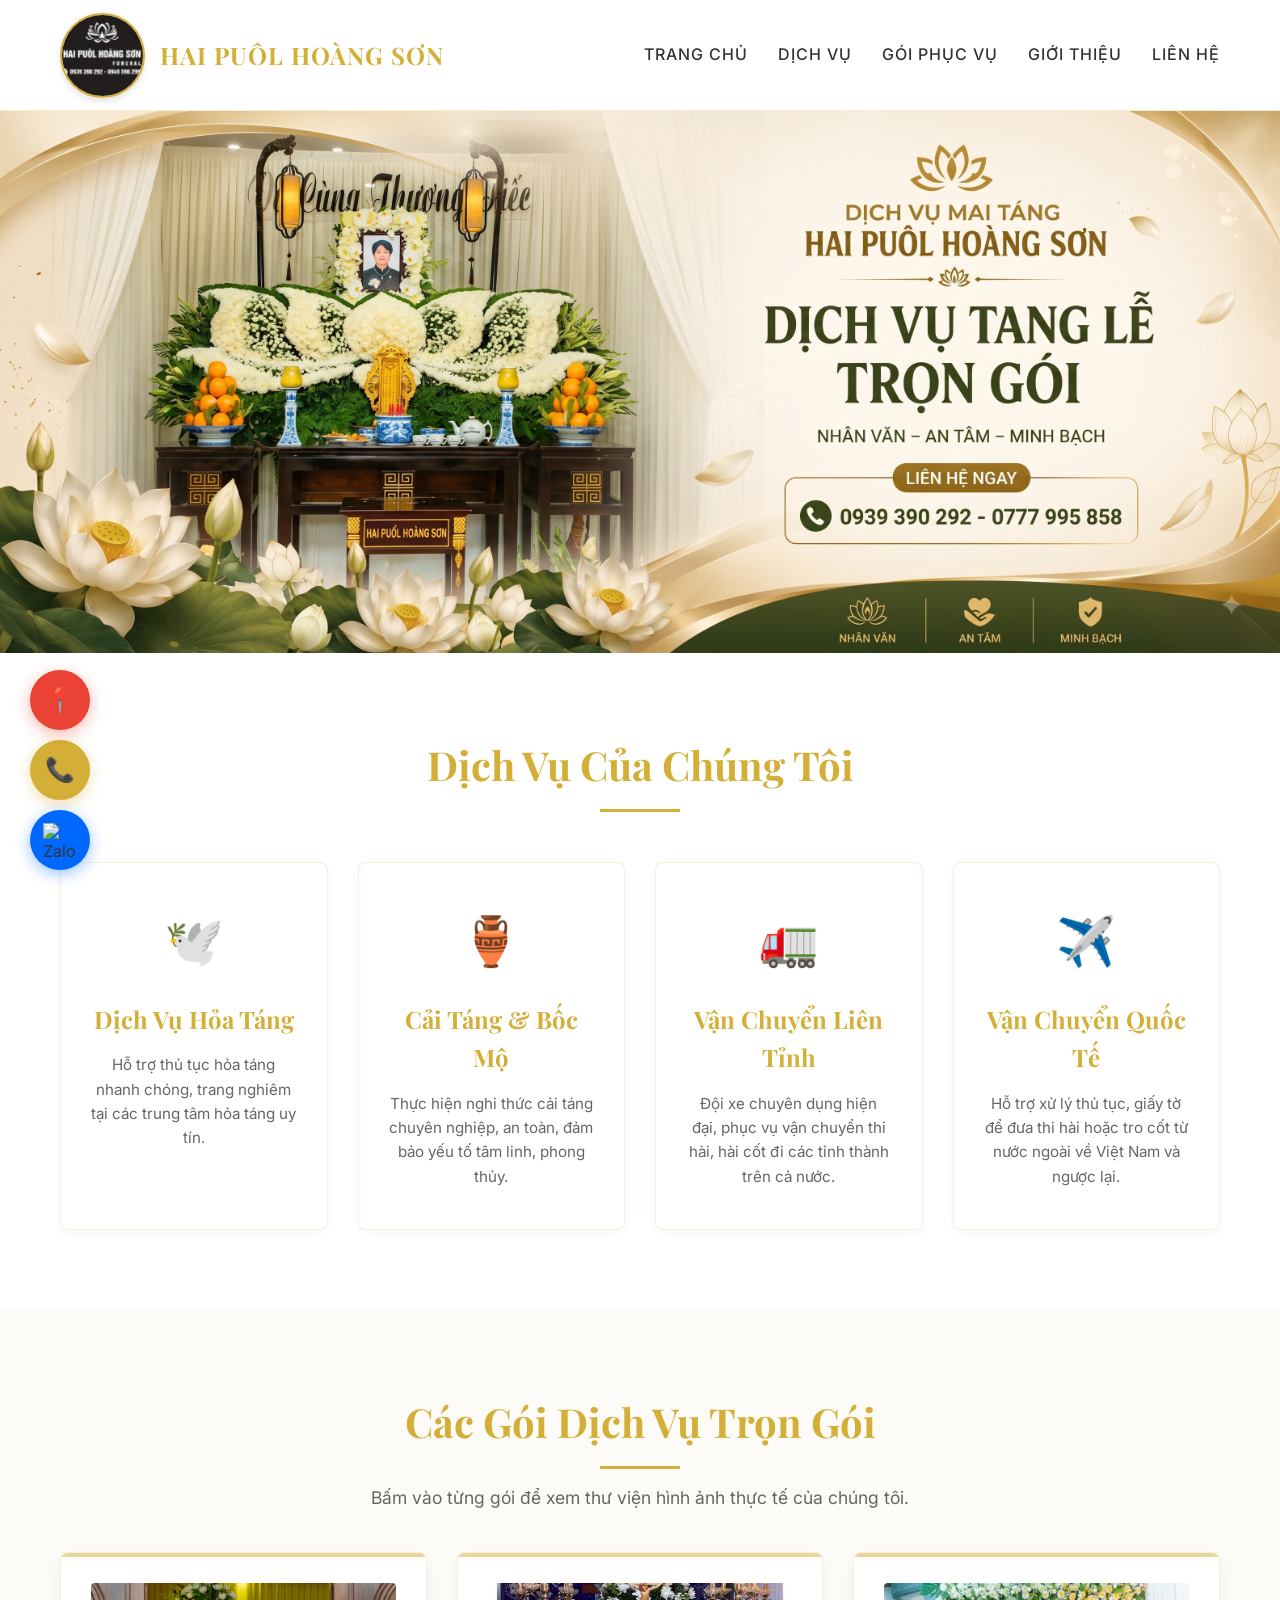
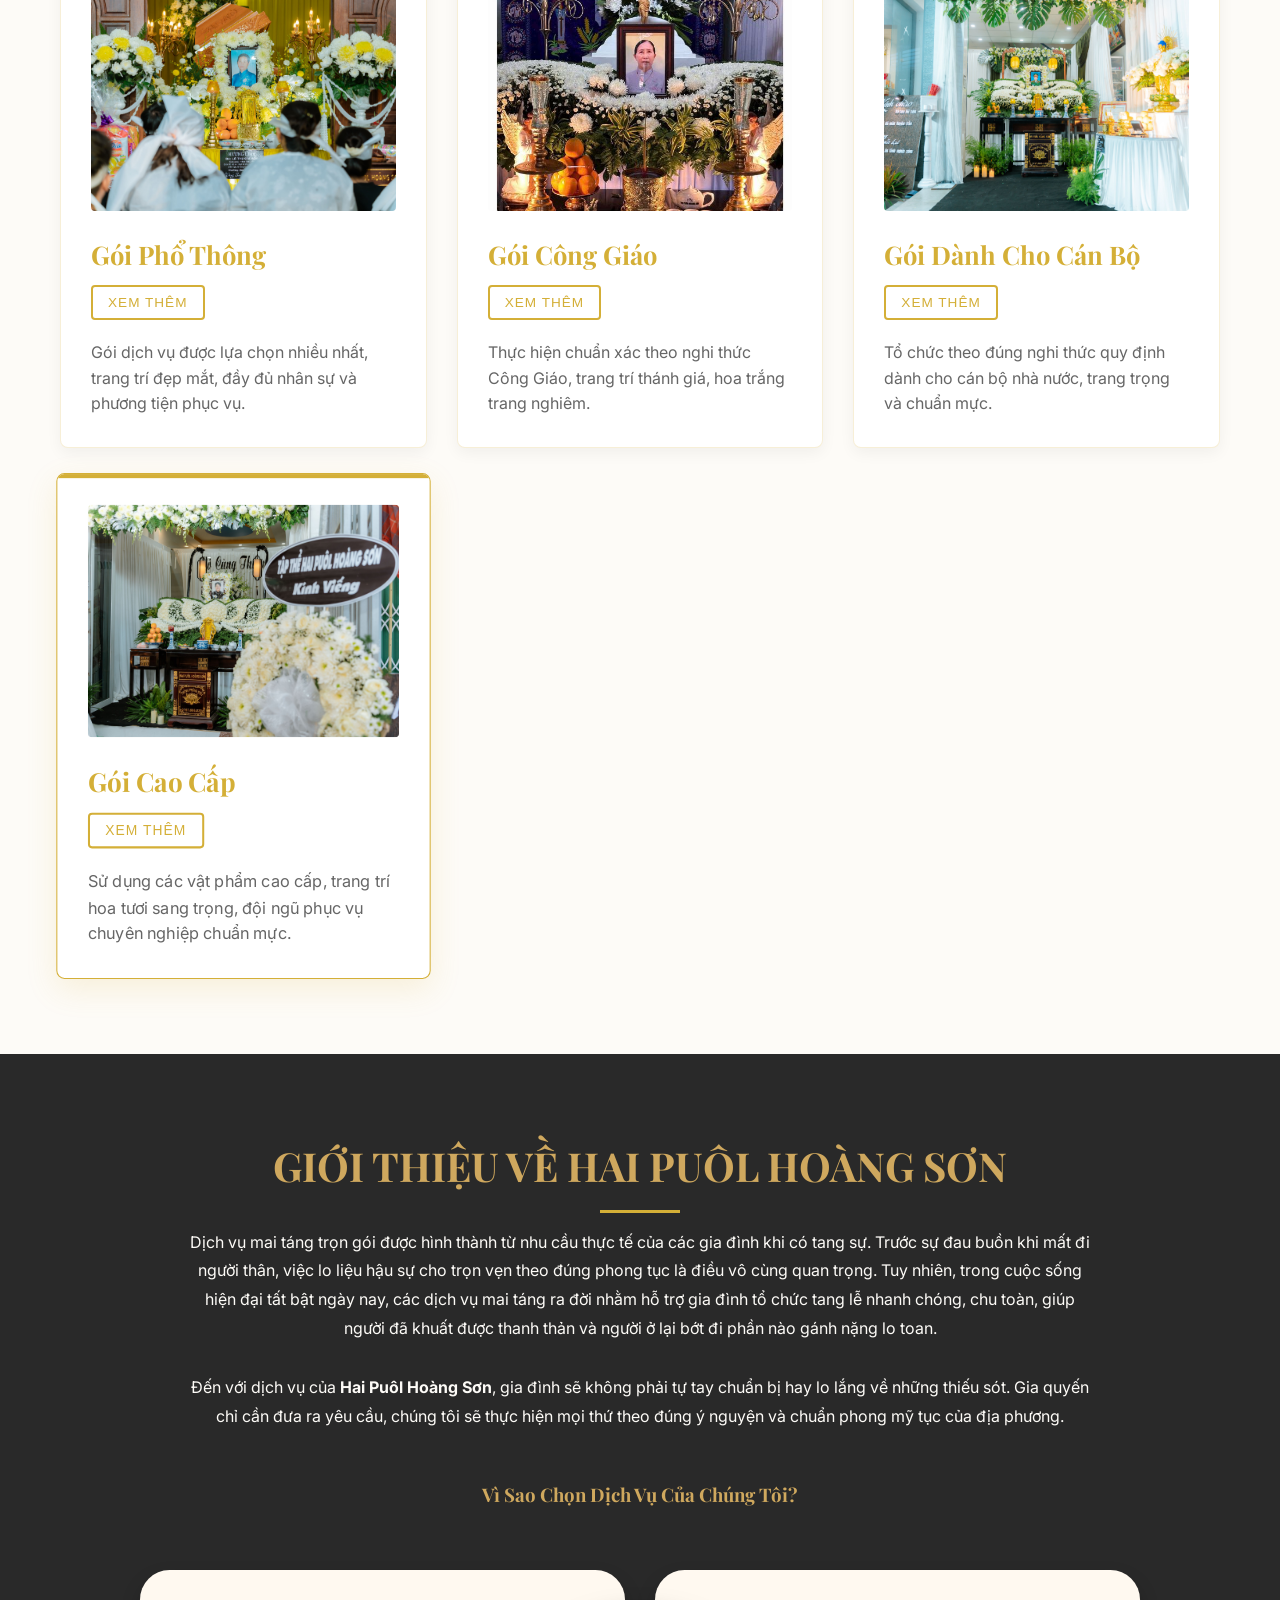
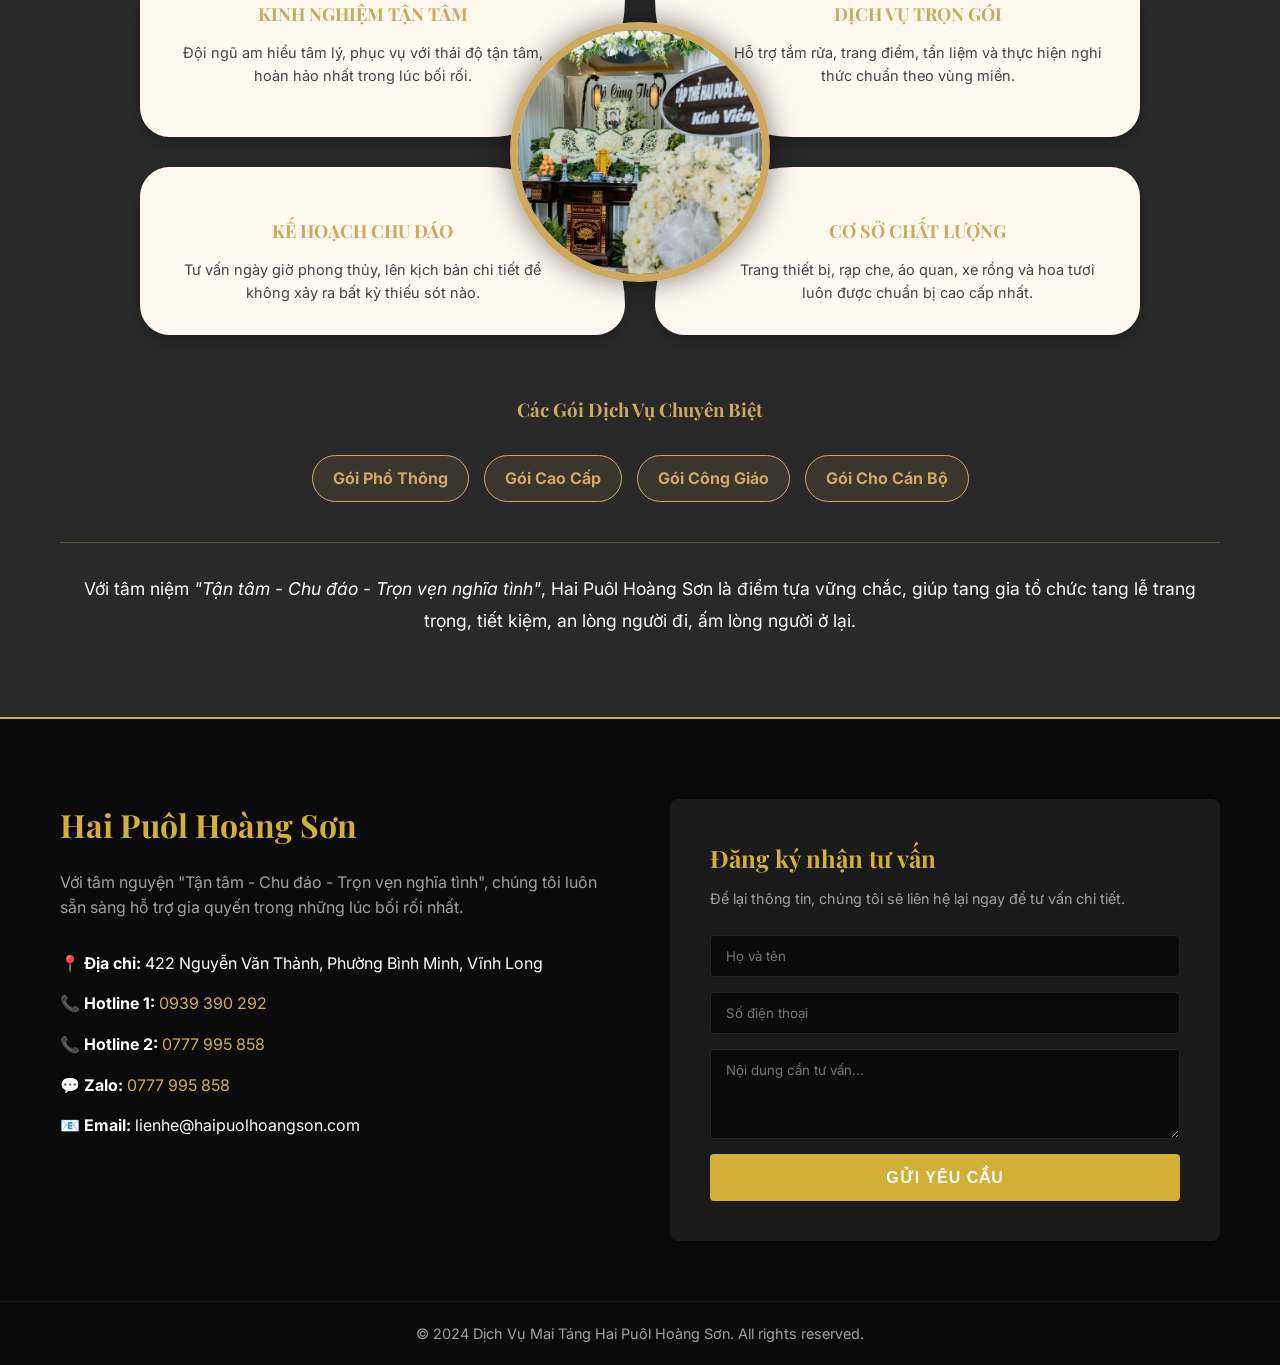
==== index.html @ 89f549b8 "Doi ten file anh trung tam de fix loi" ====
<!DOCTYPE html>
<html lang="vi">
<head>
    <meta charset="UTF-8">
    <meta name="viewport" content="width=device-width, initial-scale=1.0">
    <title>Dịch Vụ Mai Táng Trọn Gói | Hai Puôl Hoàng Sơn</title>
    <meta name="description" content="Dịch vụ mai táng trọn gói Hai Puôl Hoàng Sơn. Tận tâm, chu đáo, trang nghiêm. Hỗ trợ hỏa táng, cải táng, vận chuyển liên tỉnh.">
    <link rel="stylesheet" href="style.css">
    <link href="https://fonts.googleapis.com/css2?family=Playfair+Display:wght@400;600;700&family=Inter:wght@300;400;500&display=swap" rel="stylesheet">
</head>
<body>

    <!-- Nút Zalo Nổi -->
    <a href="https://zalo.me/0777995858" target="_blank" class="floating-zalo" title="Liên hệ qua Zalo">
        <img src="https://upload.wikimedia.org/wikipedia/commons/9/91/Icon_of_Zalo.svg" alt="Zalo Liên Hệ">
    </a>

    <!-- Nút Gọi Điện Nổi -->
    <a href="tel:0777995858" class="floating-phone" title="Gọi Ngay">
        <span class="phone-icon">📞</span>
    </a>

    <!-- Nút Google Maps Nổi -->
    <a href="https://maps.app.goo.gl/Q5P9r3Soqq8jLJmV9" target="_blank" class="floating-map">
        <span class="map-icon">📍</span>
    </a>

    <!-- Header (Cấu trúc giữ nguyên) -->
    <header class="header">
        <div class="container header-container">
            <div class="logo">
                <a href="#">
                    <!-- CẬP NHẬT ẢNH LOGO -->
                    <img src="./images/chung/logo.jpg" onerror="this.src='./images/chung/logo.webp';" alt="Logo">
                    HAI PUÔL HOÀNG SƠN
                </a>
            </div>
            <div class="menu-toggle" id="mobile-menu">
                <span class="bar"></span>
                <span class="bar"></span>
                <span class="bar"></span>
            </div>
            <nav class="nav-menu">
                <ul>
                    <li><a href="#home">Trang chủ</a></li>
                    <li><a href="#extra-services">Dịch vụ</a></li>
                    <li><a href="#packages">Gói phục vụ</a></li>
                    <li><a href="#about">GIỚI THIỆU</a></li>
                    <li><a href="#contact">Liên hệ</a></li>
                </ul>
            </nav>
        </div>
    </header>

    <!-- Hero Section -->
    <section id="home" class="hero">
        <img src="./images/trang-chu/banner-main.png" alt="Banner Hai Puôl Hoàng Sơn" class="hero-banner-img">
    </section>

    <!-- Giới Thiệu Dịch Vụ Bổ Sung -->
    <section id="extra-services" class="section dark-section">
        <div class="container">
            <h2 class="section-title">Dịch Vụ Của Chúng Tôi</h2>
            <div class="services-grid">
                <div class="service-card">
                    <div class="service-icon">🕊️</div>
                    <h3>Dịch Vụ Hỏa Táng</h3>
                    <p>Hỗ trợ thủ tục hỏa táng nhanh chóng, trang nghiêm tại các trung tâm hỏa táng uy tín.</p>
                </div>
                <div class="service-card">
                    <div class="service-icon">🏺</div>
                    <h3>Cải Táng & Bốc Mộ</h3>
                    <p>Thực hiện nghi thức cải táng chuyên nghiệp, an toàn, đảm bảo yếu tố tâm linh, phong thủy.</p>
                </div>
                <div class="service-card">
                    <div class="service-icon">🚛</div>
                    <h3>Vận Chuyển Liên Tỉnh</h3>
                    <p>Đội xe chuyên dụng hiện đại, phục vụ vận chuyển thi hài, hài cốt đi các tỉnh thành trên cả nước.</p>
                </div>
                <div class="service-card">
                    <div class="service-icon">✈️</div>
                    <h3>Vận Chuyển Quốc Tế</h3>
                    <p>Hỗ trợ xử lý thủ tục, giấy tờ để đưa thi hài hoặc tro cốt từ nước ngoài về Việt Nam và ngược lại.</p>
                </div>
            </div>
        </div>
    </section>

    <!-- CÁC GÓI DỊCH VỤ (Đã cập nhật theo yêu cầu Modal Thumbnail và đường dẫn ảnh không dấu) -->
    <section id="packages" class="section light-section">
        <div class="container">
            <h2 class="section-title">Các Gói Dịch Vụ Trọn Gói</h2>
            <p class="section-desc">Bấm vào từng gói để xem thư viện hình ảnh thực tế của chúng tôi.</p>
            <div class="packages-grid">
                
                <!-- Gói Phổ Thông -->
                <div class="package-card" data-images='["./images/dich-vu/goi-pho-thong/hinh-anh-goi-pho-thong-1.jpg", "./images/dich-vu/goi-pho-thong/hinh-anh-goi-pho-thong-2.jpg", "./images/dich-vu/goi-pho-thong/hinh-anh-goi-pho-thong-3.jpg", "./images/dich-vu/goi-pho-thong/hinh-anh-goi-pho-thong-4.jpg"]'>
                    <div class="package-decor"></div>
                    <!-- Ảnh số 1 làm ảnh đại diện -->
                    <img src="./images/dich-vu/goi-pho-thong/hinh-anh-goi-pho-thong-1.jpg" alt="Gói Phổ Thông" class="package-img">
                    <h3>Gói Phổ Thông</h3>
                    <button class="btn btn-secondary btn-sm" style="margin-bottom:10px;">Xem Thêm</button>
                    <p>Gói dịch vụ được lựa chọn nhiều nhất, trang trí đẹp mắt, đầy đủ nhân sự và phương tiện phục vụ.</p>
                </div>

                <!-- Gói Công Giáo -->
                <div class="package-card" data-images='["./images/dich-vu/goi-cong-giao/hinh-anh-goi-cong-giao-1.jpg", "./images/dich-vu/goi-cong-giao/hinh-anh-goi-cong-giao-2.jpg"]'>
                    <div class="package-decor"></div>
                    <img src="./images/dich-vu/goi-cong-giao/hinh-anh-goi-cong-giao-1.jpg" alt="Gói Công Giáo" class="package-img">
                    <h3>Gói Công Giáo</h3>
                    <button class="btn btn-secondary btn-sm" style="margin-bottom:10px;">Xem Thêm</button>
                    <p>Thực hiện chuẩn xác theo nghi thức Công Giáo, trang trí thánh giá, hoa trắng trang nghiêm.</p>
                </div>

                <!-- Gói Cán Bộ -->
                <div class="package-card" data-images='["./images/dich-vu/goi-can-bo/hinh-anh-goi-can-bo-1.jpg", "./images/dich-vu/goi-can-bo/hinh-anh-goi-can-bo-2.jpg", "./images/dich-vu/goi-can-bo/hinh-anh-goi-can-bo-3.jpg", "./images/dich-vu/goi-can-bo/hinh-anh-goi-can-bo-4.jpg", "./images/dich-vu/goi-can-bo/hinh-anh-goi-can-bo-5.jpg"]'>
                    <div class="package-decor"></div>
                    <img src="./images/dich-vu/goi-can-bo/hinh-anh-goi-can-bo-1.jpg" alt="Gói Cán Bộ" class="package-img">
                    <h3>Gói Dành Cho Cán Bộ</h3>
                    <button class="btn btn-secondary btn-sm" style="margin-bottom:10px;">Xem Thêm</button>
                    <p>Tổ chức theo đúng nghi thức quy định dành cho cán bộ nhà nước, trang trọng và chuẩn mực.</p>
                </div>

                <!-- Gói Cao Cấp -->
                <div class="package-card featured" data-images='["./images/dich-vu/goi-cao-cap/hinh-anh-goi-cao-cap-1.jpg", "./images/dich-vu/goi-cao-cap/hinh-anh-goi-cao-cap-2.jpg", "./images/dich-vu/goi-cao-cap/hinh-anh-goi-cao-cap-3.jpg", "./images/dich-vu/goi-cao-cap/hinh-anh-goi-cao-cap-4.jpg", "./images/dich-vu/goi-cao-cap/hinh-anh-goi-cao-cap-5.jpg", "./images/dich-vu/goi-cao-cap/hinh-anh-goi-cao-cap-6.jpg"]'>
                    <div class="package-decor"></div>
                    <img src="./images/dich-vu/goi-cao-cap/hinh-anh-goi-cao-cap-1.jpg" alt="Gói Cao Cấp" class="package-img">
                    <h3>Gói Cao Cấp</h3>
                    <button class="btn btn-secondary btn-sm" style="margin-bottom:10px;">Xem Thêm</button>
                    <p>Sử dụng các vật phẩm cao cấp, trang trí hoa tươi sang trọng, đội ngũ phục vụ chuyên nghiệp chuẩn mực.</p>
                </div>
            </div>
        </div>
    </section>

    <!-- Giới Thiệu -->
    <section id="about" class="about-premium">
      <!-- Lớp ảnh nền mờ -->
      <div class="about-bg-overlay"></div>
      
      <div class="container relative-z">
        <!-- Phần 1: Lời ngỏ -->
        <div class="about-intro-text">
          <h2 class="section-title">GIỚI THIỆU VỀ HAI PUÔL HOÀNG SƠN</h2>
          <p>Dịch vụ mai táng trọn gói được hình thành từ nhu cầu thực tế của các gia đình khi có tang sự. Trước sự đau buồn khi mất đi người thân, việc lo liệu hậu sự cho trọn vẹn theo đúng phong tục là điều vô cùng quan trọng. Tuy nhiên, trong cuộc sống hiện đại tất bật ngày nay, các dịch vụ mai táng ra đời nhằm hỗ trợ gia đình tổ chức tang lễ nhanh chóng, chu toàn, giúp người đã khuất được thanh thản và người ở lại bớt đi phần nào gánh nặng lo toan.</p>
          <p>Đến với dịch vụ của <strong>Hai Puôl Hoàng Sơn</strong>, gia đình sẽ không phải tự tay chuẩn bị hay lo lắng về những thiếu sót. Gia quyến chỉ cần đưa ra yêu cầu, chúng tôi sẽ thực hiện mọi thứ theo đúng ý nguyện và chuẩn phong mỹ tục của địa phương.</p>
        </div>

        <!-- Phần 2: Layout 4 Cánh Hoa (Vì sao chọn chúng tôi) -->
        <h3 class="subsection-title text-center">Vì Sao Chọn Dịch Vụ Của Chúng Tôi?</h3>
        <div class="flower-layout">
          <div class="center-circle">
            <img src="images/dich-vu/goi-cao-cap/hinh-anh-goi-cao-cap-1.jpg" alt="Tang lễ trang nghiêm">
          </div>
          
          <div class="petal-card card-tl">
            <h4>KINH NGHIỆM TẬN TÂM</h4>
            <p>Đội ngũ am hiểu tâm lý, phục vụ với thái độ tận tâm, hoàn hảo nhất trong lúc bối rối.</p>
          </div>
          <div class="petal-card card-tr">
            <h4>DỊCH VỤ TRỌN GÓI</h4>
            <p>Hỗ trợ tắm rửa, trang điểm, tẩn liệm và thực hiện nghi thức chuẩn theo vùng miền.</p>
          </div>
          <div class="petal-card card-bl">
            <h4>KẾ HOẠCH CHU ĐÁO</h4>
            <p>Tư vấn ngày giờ phong thủy, lên kịch bản chi tiết để không xảy ra bất kỳ thiếu sót nào.</p>
          </div>
          <div class="petal-card card-br">
            <h4>CƠ SỞ CHẤT LƯỢNG</h4>
            <p>Trang thiết bị, rạp che, áo quan, xe rồng và hoa tươi luôn được chuẩn bị cao cấp nhất.</p>
          </div>
        </div>

        <!-- Phần 3: Gói dịch vụ & Kết luận -->
        <div class="about-packages-footer">
          <h3 class="subsection-title text-center">Các Gói Dịch Vụ Chuyên Biệt</h3>
          <div class="package-tags">
            <span>Gói Phổ Thông</span>
            <span>Gói Cao Cấp</span>
            <span>Gói Công Giáo</span>
            <span>Gói Cho Cán Bộ</span>
          </div>
          <p class="conclusion-text">Với tâm niệm <em>"Tận tâm - Chu đáo - Trọn vẹn nghĩa tình"</em>, Hai Puôl Hoàng Sơn là điểm tựa vững chắc, giúp tang gia tổ chức tang lễ trang trọng, tiết kiệm, an lòng người đi, ấm lòng người ở lại.</p>
        </div>
      </div>
    </section>

    <!-- LIGHTBOX MODAL MỚI -->
    <div id="lightbox" class="lightbox">
        <!-- Nút đóng (X) -->
        <span class="close-lightbox">&times;</span>
        
        <!-- Khung hiển thị ảnh phóng to -->
        <div class="lightbox-img-wrapper">
            <img class="lightbox-content" id="lightbox-img" alt="Ảnh phóng to">
        </div>
        
        <!-- Hàng chứa thumbnails -->
        <div class="lightbox-thumbnails" id="lightbox-thumbnails">
            <!-- Được JS sinh tự động -->
        </div>
    </div>

    <!-- Footer & Contact Form (GIỮ NGUYÊN) -->
    <footer id="contact" class="footer">
        <div class="container footer-container">
            <div class="footer-info">
                <h3 class="footer-logo">Hai Puôl Hoàng Sơn</h3>
                <p class="footer-desc">Với tâm nguyện "Tận tâm - Chu đáo - Trọn vẹn nghĩa tình", chúng tôi luôn sẵn sàng hỗ trợ gia quyến trong những lúc bối rối nhất.</p>
                <div class="contact-details">
                    <p><strong>📍 Địa chỉ:</strong> 422 Nguyễn Văn Thảnh, Phường Bình Minh, Vĩnh Long</p>
                    <p><strong>📞 Hotline 1:</strong> <a href="tel:0939390292">0939 390 292</a></p>
                    <p><strong>📞 Hotline 2:</strong> <a href="tel:0777995858">0777 995 858</a></p>
                    <p><strong>💬 Zalo:</strong> <a href="https://zalo.me/0777995858">0777 995 858</a></p>
                    <p><strong>📧 Email:</strong> lienhe@haipuolhoangson.com</p>
                </div>
            </div>
            
            <div class="footer-form-wrapper">
                <h3>Đăng ký nhận tư vấn</h3>
                <p>Để lại thông tin, chúng tôi sẽ liên hệ lại ngay để tư vấn chi tiết.</p>
                <form class="contact-form" onsubmit="event.preventDefault(); alert('Cảm ơn bạn đã để lại thông tin. Chúng tôi sẽ liên hệ trong thời gian sớm nhất!');">
                    <input type="text" placeholder="Họ và tên" required>
                    <input type="tel" placeholder="Số điện thoại" required>
                    <textarea rows="4" placeholder="Nội dung cần tư vấn..."></textarea>
                    <button type="submit" class="btn btn-primary">Gửi Yêu Cầu</button>
                </form>
            </div>
        </div>
        <div class="footer-bottom">
            <p>&copy; 2024 Dịch Vụ Mai Táng Hai Puôl Hoàng Sơn. All rights reserved.</p>
        </div>
    </footer>

    <script src="script.js"></script>
</body>
</html>
---- style.css ----
/* ==========================================
   CSS Variables cho Theme Màu (Trắng - Be Sang Trọng)
========================================== */
:root {
    --bg-dark: #ffffff; /* Nền trắng */
    --bg-dark-secondary: #fdfbf7; /* Nền be nhạt */
    --bg-card: #ffffff;
    
    --color-gold: #d4af37; /* Vàng đồng */
    --color-gold-hover: #b8972e;
    --color-cream: #333333; /* Chữ xám đen / nâu đen */
    --color-gray: #666666;
    --color-white: #ffffff;
    
    --font-heading: 'Playfair Display', serif;
    --font-body: 'Inter', sans-serif;
}

/* Base Styles */
* { margin: 0; padding: 0; box-sizing: border-box; }
html { scroll-behavior: smooth; }
body {
    font-family: var(--font-body);
    background-color: var(--bg-dark);
    color: var(--color-cream);
    line-height: 1.6;
    overflow-x: hidden;
}

a { text-decoration: none; color: inherit; transition: all 0.3s ease; }
ul { list-style: none; }
.container { max-width: 1200px; margin: 0 auto; padding: 0 20px; }

/* Typography */
h1, h2, h3, h4 { font-family: var(--font-heading); font-weight: 700; }
.section-title {
    text-align: center; font-size: 2.5rem; color: var(--color-gold);
    margin-bottom: 15px; position: relative; padding-bottom: 15px;
}
.section-title::after {
    content: ''; position: absolute; bottom: 0; left: 50%;
    transform: translateX(-50%); width: 80px; height: 3px;
    background-color: var(--color-gold);
}
.section-desc { text-align: center; color: var(--color-gray); margin-bottom: 40px; font-size: 1.1rem; }

/* Buttons */
.btn {
    display: inline-block; padding: 12px 30px; font-size: 1rem;
    font-weight: 500; border-radius: 4px; cursor: pointer;
    text-transform: uppercase; letter-spacing: 1px;
    transition: all 0.3s ease; border: 2px solid transparent;
}
.btn-sm { padding: 8px 15px; font-size: 0.85rem; }
.btn-primary { background-color: var(--color-gold); color: var(--color-white); font-weight: 700; }
.btn-primary:hover { background-color: var(--color-gold-hover); box-shadow: 0 0 15px rgba(212, 175, 55, 0.4); }
.btn-secondary { background-color: transparent; color: var(--color-gold); border-color: var(--color-gold); }
.btn-secondary:hover { background-color: rgba(212, 175, 55, 0.1); }

/* Header */
.header {
    background-color: rgba(255, 255, 255, 0.95);
    position: fixed; top: 0; width: 100%; z-index: 100;
    border-bottom: 1px solid rgba(212, 175, 55, 0.2);
    backdrop-filter: blur(10px); box-shadow: 0 2px 10px rgba(0,0,0,0.05);
}
.header-container { 
    display: flex; justify-content: space-between; align-items: center; 
    height: 110px; /* Tăng chiều cao để chứa vừa Logo to */
}

/* LOGO BO TRÒN THEO YÊU CẦU */
.logo a {
    font-family: var(--font-heading); font-size: 1.5rem;
    color: var(--color-gold); font-weight: 700;
    letter-spacing: 1px; display: flex; align-items: center; gap: 15px;
}
.logo a img {
    width: 85px; height: 85px;
    border-radius: 50%; /* Bo tròn hoàn toàn 50% */
    object-fit: cover;
    border: 2px solid var(--color-gold);
    box-shadow: 0 4px 6px rgba(0,0,0,0.1);
}

.nav-menu ul { display: flex; gap: 30px; }
.nav-menu a { font-size: 1rem; text-transform: uppercase; letter-spacing: 1px; font-weight: 500; }
.nav-menu a:hover { color: var(--color-gold); }

.menu-toggle { display: none; }

/* BANNER TRANG CHỦ THEO YÊU CẦU */
.hero {
    position: relative; 
    width: 100%;
    padding-top: 110px; /* Đồng bộ với chiều cao mới của Header */
}
.hero-banner-img {
    width: 100%;
    height: auto;
    object-fit: cover;
    display: block;
}

/* Sections */
.section { padding: 80px 0; }
.dark-section { background-color: var(--bg-dark); }
.light-section { background-color: var(--bg-dark-secondary); }

/* Services Grid (Dịch vụ bổ sung) */
.services-grid { display: grid; grid-template-columns: repeat(auto-fit, minmax(250px, 1fr)); gap: 30px; margin-top: 50px; }
.service-card {
    background-color: var(--bg-card); padding: 40px 30px; text-align: center;
    border-radius: 8px; border: 1px solid rgba(212, 175, 55, 0.2);
    box-shadow: 0 4px 10px rgba(0,0,0,0.03); transition: transform 0.3s ease, border-color 0.3s ease;
}
.service-card:hover { transform: translateY(-10px); border-color: var(--color-gold); }
.service-icon { font-size: 3rem; margin-bottom: 20px; }
.service-card h3 { color: var(--color-gold); margin-bottom: 15px; font-size: 1.5rem; }
.service-card p { color: var(--color-gray); font-size: 0.95rem; }

/* Packages Grid (CÁC GÓI DỊCH VỤ - CARD CHÍNH) */
.packages-grid { display: grid; grid-template-columns: repeat(auto-fit, minmax(280px, 1fr)); gap: 30px; }
.package-card {
    background-color: var(--bg-card); padding: 30px; border-radius: 8px;
    position: relative; overflow: hidden; border: 1px solid rgba(212, 175, 55, 0.2);
    box-shadow: 0 5px 15px rgba(0,0,0,0.05); cursor: pointer; transition: all 0.3s ease;
}
.package-card.featured { border-color: var(--color-gold); box-shadow: 0 10px 30px rgba(212,175,55,0.15); transform: scale(1.02); }
.package-card:hover { border-color: var(--color-gold); }
.package-decor {
    position: absolute; top: 0; left: 0; width: 100%; height: 4px;
    background-color: var(--color-gold); opacity: 0.5;
}
.package-card.featured .package-decor { opacity: 1; }
/* Ảnh đại diện gói tự động crop tỉ lệ không bị méo */
.package-img {
    width: 100%;
    aspect-ratio: 4/3;
    object-fit: cover;
    border-radius: 4px;
    margin-bottom: 15px;
    transition: transform 0.3s;
}
.package-card:hover .package-img { transform: scale(1.03); }
.package-card h3 { font-size: 1.6rem; color: var(--color-gold); margin-bottom: 10px; }
.package-card p { color: var(--color-gray); line-height: 1.6; margin-top: 10px; }

/* ==========================================
   GIỚI THIỆU (PREMIUM)
========================================== */
.about-premium {
    position: relative; 
    padding: 80px 0; 
    background-image: url('./images/trang-chu/banner-main.png'); 
    background-size: cover; 
    background-attachment: fixed; 
    background-position: center; 
    color: #fdfbf7;
}
.about-bg-overlay {
    position: absolute; 
    top: 0; 
    left: 0; 
    width: 100%; 
    height: 100%; 
    background: rgba(18, 18, 18, 0.9);
}
.relative-z {
    position: relative; 
    z-index: 2;
}
.about-premium .section-title, 
.about-premium .subsection-title {
    color: #cfa85e;
}
.about-intro-text p {
    color: #fdfbf7;
    line-height: 1.8;
    text-align: center;
    max-width: 900px;
    margin: 0 auto 30px;
}
.subsection-title {
    margin: 50px 0 30px;
}
.text-center {
    text-align: center;
}

/* 5. XỬ LÝ LAYOUT CÁNH HOA (.flower-layout) */
.flower-layout {
    display: grid; 
    grid-template-columns: 1fr 1fr; 
    gap: 30px; 
    position: relative; 
    max-width: 1000px; 
    margin: 60px auto;
}
.center-circle {
    position: absolute; 
    top: 50%; 
    left: 50%; 
    transform: translate(-50%, -50%); 
    width: 260px; 
    height: 260px; 
    border-radius: 50%; 
    border: 8px solid #cfa85e; 
    overflow: hidden; 
    z-index: 5; 
    box-shadow: 0 0 30px rgba(0,0,0,0.5);
}
.center-circle img {
    width: 100%; 
    height: 100%; 
    object-fit: cover;
}
.petal-card {
    background-color: #fff9f0; 
    color: #333; 
    box-shadow: 0 10px 20px rgba(0,0,0,0.2);
    display: flex;
    flex-direction: column;
    justify-content: center;
    align-items: center;
    text-align: center;
    height: 100%;
}
.petal-card h4 {
    font-size: 18px;
    color: #cfa85e;
    margin-bottom: 12px;
    font-weight: bold;
    text-transform: uppercase;
}
.petal-card p {
    font-size: 14.5px;
    line-height: 1.6;
    margin: 0;
    color: #444;
}
.card-tl { border-radius: 30px 30px 140px 30px; padding: 30px 70px 50px 30px; }
.card-tr { border-radius: 30px 30px 30px 140px; padding: 30px 30px 50px 70px; }
.card-bl { border-radius: 30px 140px 30px 30px; padding: 50px 70px 30px 30px; }
.card-br { border-radius: 140px 30px 30px 30px; padding: 50px 30px 30px 70px; }

/* 6. XỬ LÝ PHẦN DƯỚI (.about-packages-footer) */
.package-tags {
    display: flex;
    justify-content: center;
    gap: 15px;
}
.package-tags span {
    border: 1px solid #cfa85e; 
    padding: 10px 20px; 
    border-radius: 30px; 
    color: #cfa85e; 
    font-weight: bold; 
    background: rgba(207, 168, 94, 0.1);
}
.conclusion-text {
    margin-top: 40px; 
    font-size: 1.1rem; 
    border-top: 1px solid rgba(207,168,94,0.3); 
    padding-top: 30px;
    text-align: center;
    color: #fdfbf7;
    line-height: 1.8;
}
/* ==========================================
   CSS LIGHTBOX MODAL MỚI THEO YÊU CẦU
========================================== */
.lightbox {
    display: none; position: fixed; z-index: 999;
    top: 0; left: 0; width: 100%; height: 100%;
    background-color: rgba(0, 0, 0, 0.95);
    align-items: center; justify-content: center; flex-direction: column;
}

/* Nút Đóng X */
.close-lightbox {
    position: absolute; top: 30px; right: 40px; color: var(--color-white);
    font-size: 40px; font-weight: bold; cursor: pointer; transition: color 0.3s;
}
.close-lightbox:hover { color: var(--color-gold); }

/* Vùng hiển thị ảnh phóng to */
.lightbox-img-wrapper {
    display: flex; flex-direction: column; align-items: center;
    max-width: 90%; max-height: 70vh;
}
.lightbox-content {
    max-width: 100%; max-height: 65vh;
    border: 2px solid var(--color-gold); border-radius: 4px;
    box-shadow: 0 0 30px rgba(212,175,55,0.2); 
    object-fit: contain; /* Ảnh to không bị méo */
    transition: opacity 0.2s ease-in-out;
}

/* Dải Thumbnails phía dưới */
.lightbox-thumbnails {
    display: flex;
    gap: 15px;
    margin-top: 25px;
    max-width: 90%;
    overflow-x: auto;
    padding-bottom: 10px;
}
.lightbox-thumbnails::-webkit-scrollbar { height: 8px; }
.lightbox-thumbnails::-webkit-scrollbar-thumb { background: rgba(212,175,55,0.5); border-radius: 4px; }
.lightbox-thumbnails::-webkit-scrollbar-track { background: rgba(255,255,255,0.1); }

.lightbox-thumbnails img {
    height: 90px;
    aspect-ratio: 4/3;
    object-fit: cover;
    border: 2px solid transparent;
    cursor: pointer;
    border-radius: 4px;
    opacity: 0.5;
    transition: 0.3s;
}
.lightbox-thumbnails img:hover,
.lightbox-thumbnails img.active {
    opacity: 1;
    border-color: var(--color-gold);
}


/* ==========================================
   FOOTER (GIỮ NGUYÊN HOÀN TOÀN TONE TỐI CŨ)
========================================== */
.footer { background-color: #0a0a0a; padding: 80px 0 20px; border-top: 2px solid var(--color-gold); color: #ffffff; }
.footer-container { display: grid; grid-template-columns: 1fr 1fr; gap: 60px; margin-bottom: 60px; }
.footer-logo { font-size: 2rem; color: var(--color-gold); margin-bottom: 20px; }
.footer-desc { color: #a0a0a0; margin-bottom: 30px; }
.contact-details p { margin-bottom: 15px; color: #ffffff; }
.contact-details a { color: var(--color-gold); }
.contact-details a:hover { text-decoration: underline; }
.footer-form-wrapper { background-color: #1a1a1a; padding: 40px; border-radius: 8px; }
.footer-form-wrapper h3 { color: var(--color-gold); margin-bottom: 10px; font-size: 1.5rem; }
.footer-form-wrapper p { color: #a0a0a0; margin-bottom: 25px; font-size: 0.9rem; }
.contact-form { display: flex; flex-direction: column; gap: 15px; }
.contact-form input, .contact-form textarea {
    width: 100%; padding: 12px 15px; background-color: #0a0a0a;
    border: 1px solid rgba(255,255,255,0.1); border-radius: 4px; color: #ffffff; font-family: var(--font-body);
}
.contact-form input:focus, .contact-form textarea:focus { outline: none; border-color: var(--color-gold); }
.footer-bottom { text-align: center; padding-top: 20px; border-top: 1px solid rgba(255,255,255,0.05); color: #a0a0a0; font-size: 0.9rem; }

/* Floating Zalo */
.floating-zalo { position: fixed; bottom: 30px; left: 30px; width: 60px; height: 60px; background-color: #0068FF; border-radius: 50%; display: flex; align-items: center; justify-content: center; box-shadow: 0 4px 15px rgba(0, 104, 255, 0.4); z-index: 1000; transition: transform 0.3s ease; animation: pulse 2s infinite; }
.floating-zalo img { width: 35px; height: 35px; }
.floating-zalo:hover { transform: scale(1.1); }
@keyframes pulse { 0% { box-shadow: 0 0 0 0 rgba(0, 104, 255, 0.7); } 70% { box-shadow: 0 0 0 15px rgba(0, 104, 255, 0); } 100% { box-shadow: 0 0 0 0 rgba(0, 104, 255, 0); } }

/* Floating Phone */
.floating-phone {
    position: fixed;
    bottom: 100px;
    left: 30px;
    width: 60px;
    height: 60px;
    background-color: var(--color-gold);
    color: white;
    border-radius: 50%;
    display: flex;
    justify-content: center;
    align-items: center;
    z-index: 999;
    font-size: 24px;
    box-shadow: 0 4px 15px rgba(212, 175, 55, 0.4);
    animation: pulse-ring 2s infinite;
}
@keyframes pulse-ring {
    0% { box-shadow: 0 0 0 0 rgba(212, 175, 55, 0.7); }
    70% { box-shadow: 0 0 0 15px rgba(212, 175, 55, 0); }
    100% { box-shadow: 0 0 0 0 rgba(212, 175, 55, 0); }
}

/* Floating Map */
.floating-map {
    position: fixed;
    bottom: 170px;
    left: 30px;
    width: 60px;
    height: 60px;
    background-color: #ea4335;
    color: white;
    border-radius: 50%;
    display: flex;
    justify-content: center;
    align-items: center;
    z-index: 999;
    font-size: 24px;
    box-shadow: 0 4px 15px rgba(234, 67, 53, 0.4);
    animation: pulse-map 2s infinite;
}
@keyframes pulse-map {
    0% { box-shadow: 0 0 0 0 rgba(234, 67, 53, 0.7); }
    70% { box-shadow: 0 0 0 15px rgba(234, 67, 53, 0); }
    100% { box-shadow: 0 0 0 0 rgba(234, 67, 53, 0); }
}

/* Responsive */
@media (max-width: 992px) { 
    .footer-container { grid-template-columns: 1fr; gap: 40px; } 
}
@media (max-width: 768px) { 
    .menu-toggle {
        display: flex;
        flex-direction: column;
        cursor: pointer;
        gap: 5px;
    }
    .menu-toggle .bar {
        width: 25px;
        height: 3px;
        background-color: #cfa85e;
        border-radius: 3px;
    }
    .nav-menu { 
        position: absolute; 
        top: 100%; 
        left: 0; 
        width: 100%; 
        background-color: #fff; 
        flex-direction: column; 
        text-align: left; 
        box-shadow: 0 10px 20px rgba(0,0,0,0.1); 
        transform: translateY(-100%); 
        opacity: 0; 
        visibility: hidden; 
        transition: 0.3s ease; 
        z-index: 1000; 
    }
    .nav-menu ul {
        flex-direction: column;
        gap: 0;
    }
    .nav-menu.active {
        transform: translateY(0); 
        opacity: 1; 
        visibility: visible;
    }
    .nav-menu a {
        display: block; 
        padding: 15px 20px; 
        border-bottom: 1px solid #eee; 
        color: #333; 
        font-size: 16px;
    }
    .package-card.featured { transform: scale(1); } 
    .floating-zalo { left: 20px; bottom: 20px; width: 50px; height: 50px; } 
    .floating-zalo img { width: 25px; height: 25px; } 
    .floating-phone { left: 20px; bottom: 85px; width: 50px; height: 50px; font-size: 20px; }
    .floating-map { left: 20px; bottom: 150px; width: 50px; height: 50px; font-size: 20px; }
    
    /* Giới thiệu mobile */
    .about-container { padding: 0 20px; }
    /* Header mobile cho gọn */
    .logo a { font-size: 1.1rem; gap: 10px; }
    .logo a img { width: 50px; height: 50px; }
    .header-container { height: 80px; }
    .hero { padding-top: 80px; }
    
    /* Flower Layout Mobile */
    .flower-layout { grid-template-columns: 1fr; }
    .center-circle {
        position: relative; 
        transform: none; 
        top: 0; left: 0; 
        margin: 0 auto 30px; 
        width: 200px; height: 200px;
    }
    .petal-card {
        border-radius: 15px !important; 
        padding: 25px !important;
    }
    .package-tags {
        flex-wrap: wrap; 
        justify-content: center;
    }
}
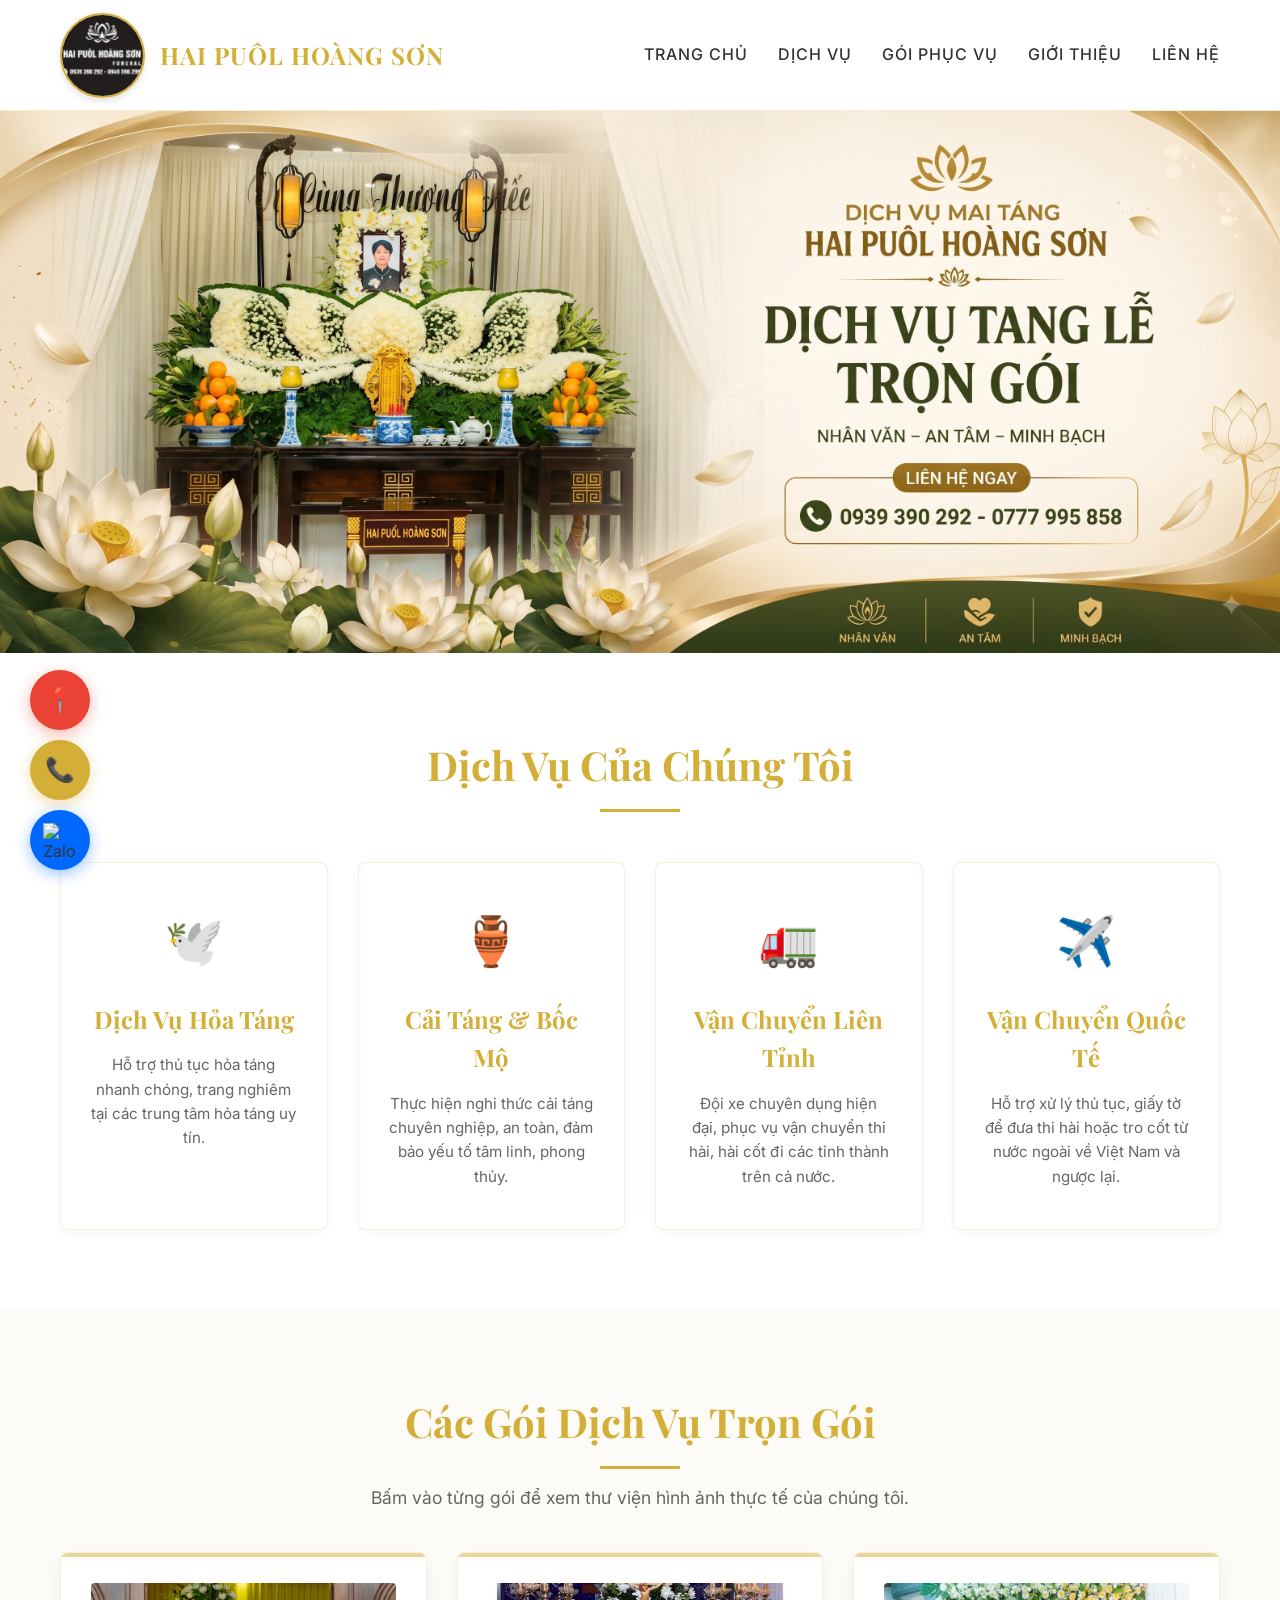
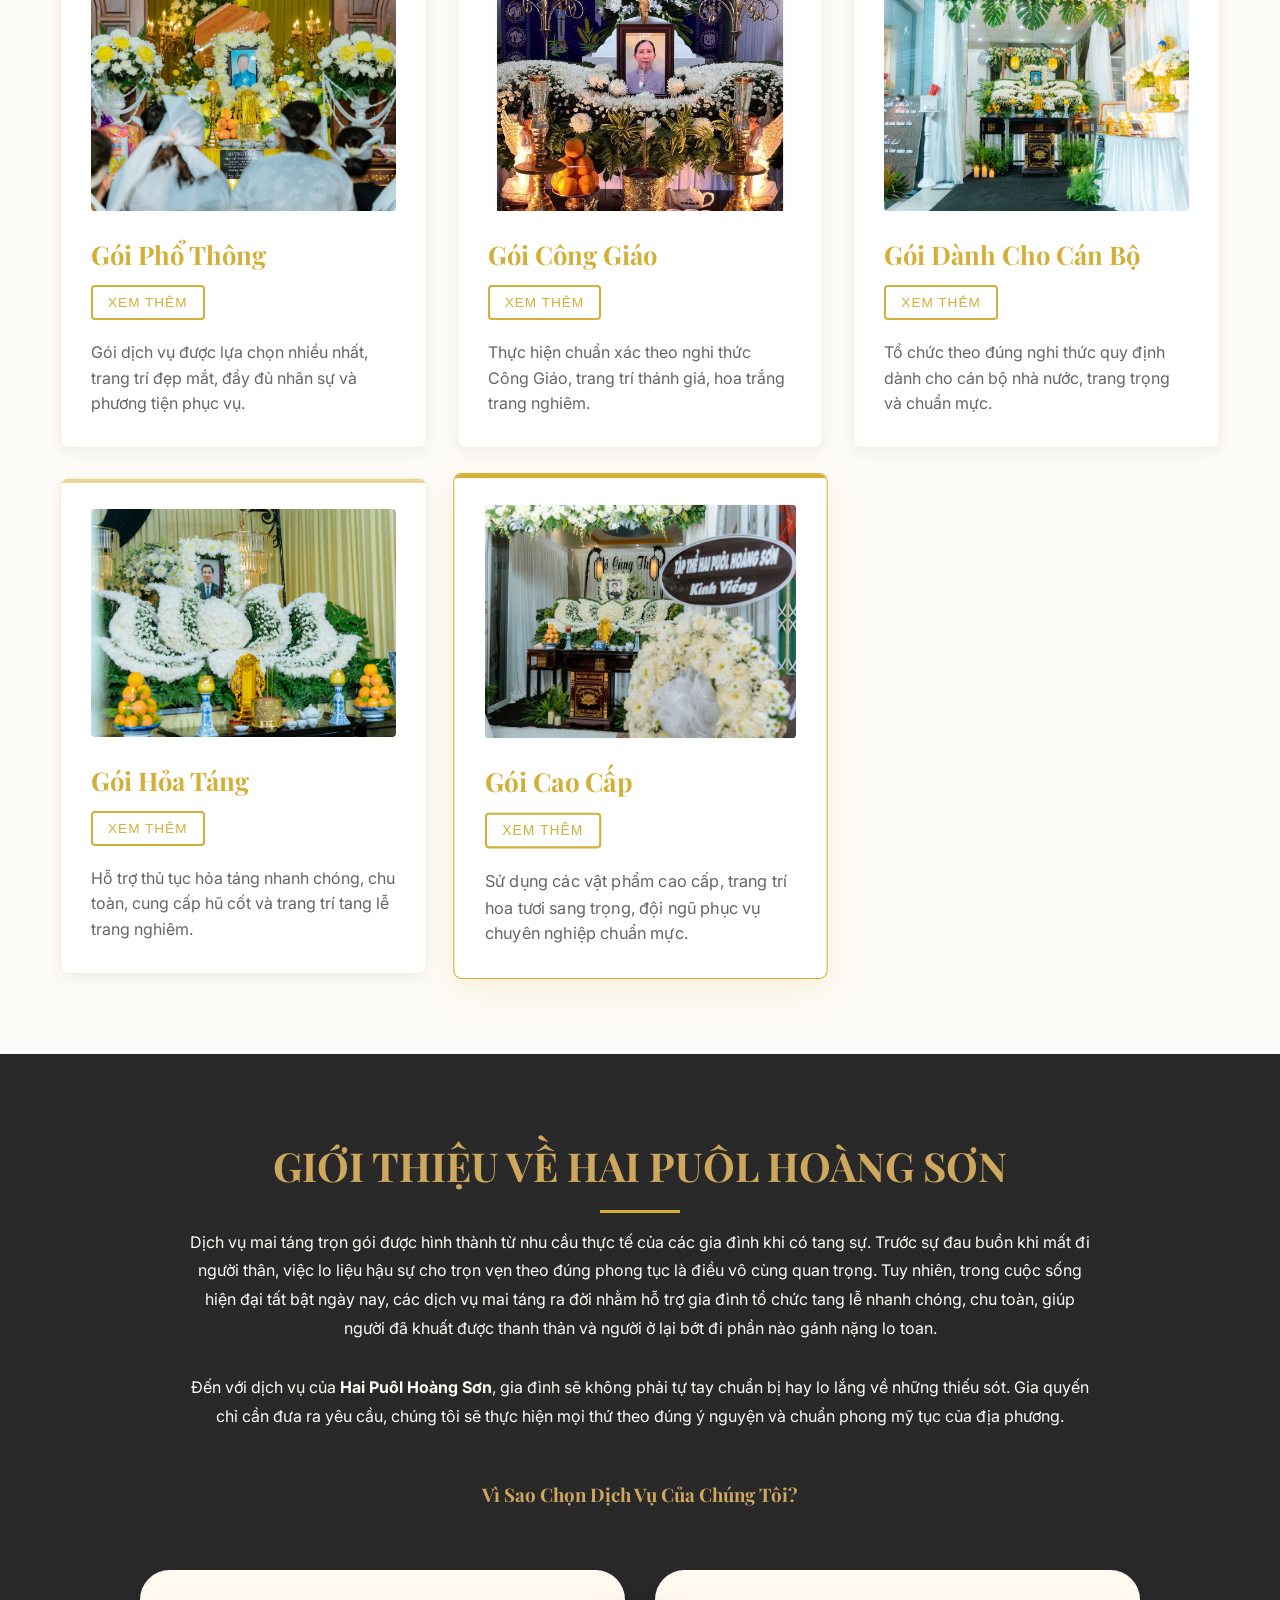
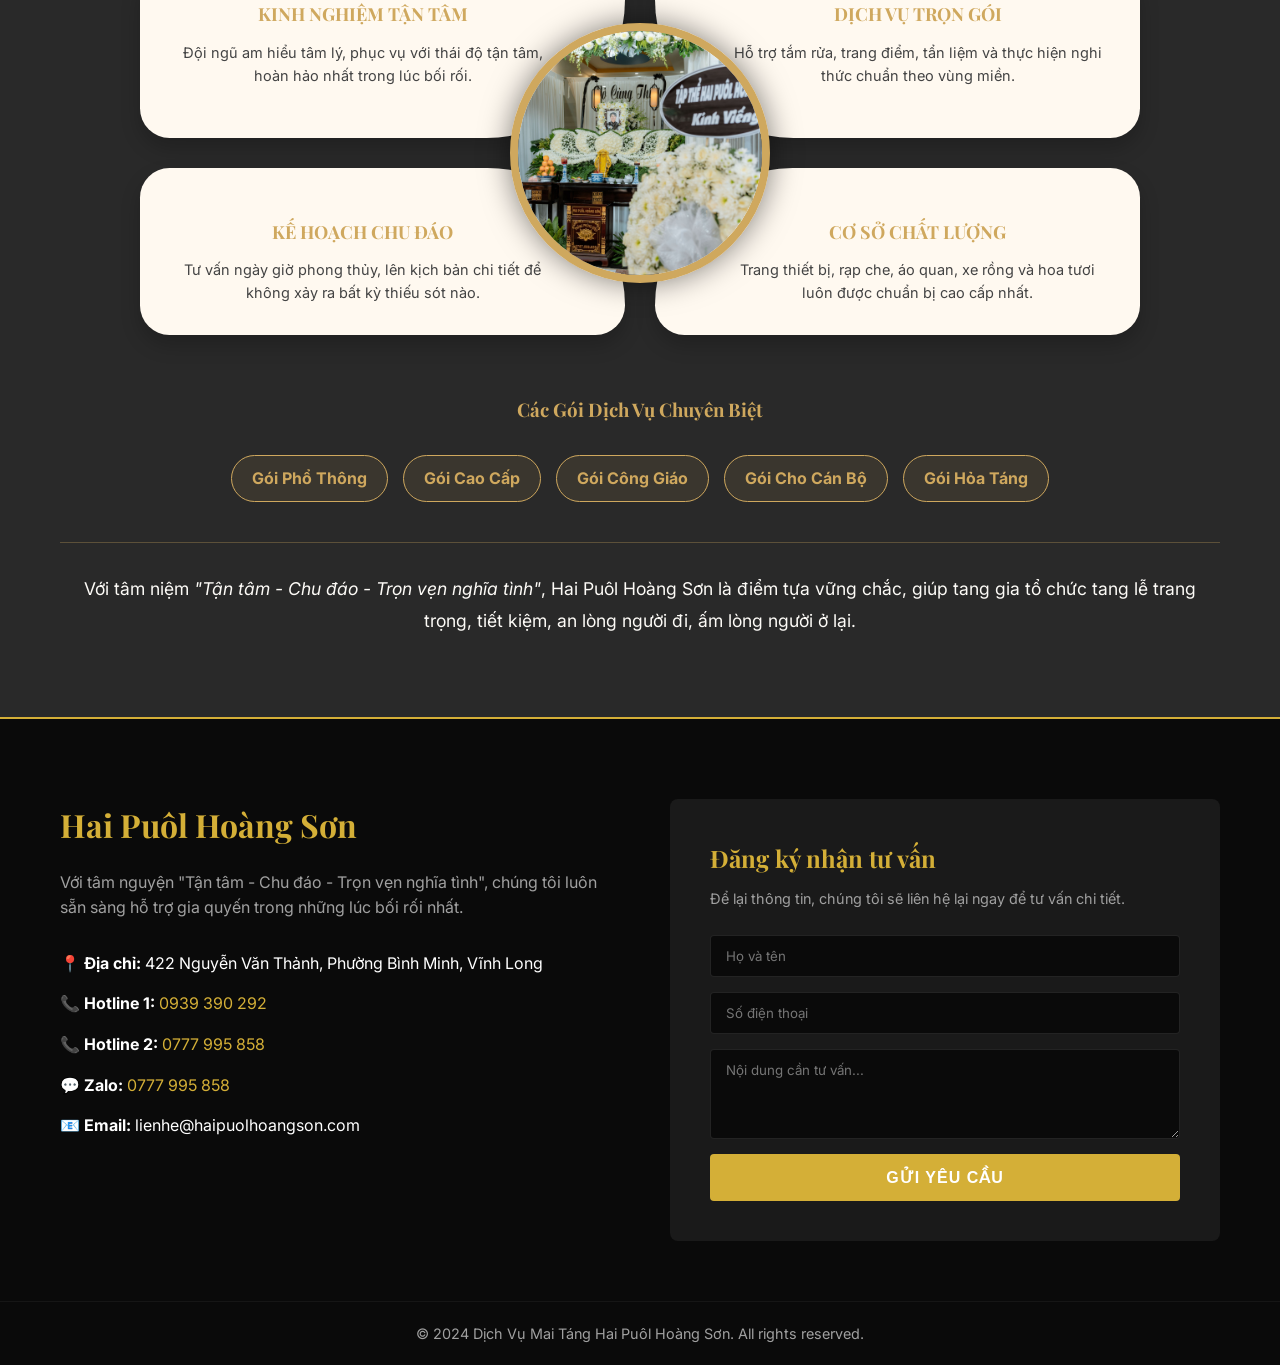
==== commit 1142003f: "Add Cremation Package, update Premium About background and add more images for Government Package" ====
--- a/index.html
+++ b/index.html
@@ -113,12 +113,21 @@
                 </div>
 
                 <!-- Gói Cán Bộ -->
-                <div class="package-card" data-images='["./images/dich-vu/goi-can-bo/hinh-anh-goi-can-bo-1.jpg", "./images/dich-vu/goi-can-bo/hinh-anh-goi-can-bo-2.jpg", "./images/dich-vu/goi-can-bo/hinh-anh-goi-can-bo-3.jpg", "./images/dich-vu/goi-can-bo/hinh-anh-goi-can-bo-4.jpg", "./images/dich-vu/goi-can-bo/hinh-anh-goi-can-bo-5.jpg"]'>
+                <div class="package-card" data-images='["./images/dich-vu/goi-can-bo/hinh-anh-goi-can-bo-1.jpg", "./images/dich-vu/goi-can-bo/hinh-anh-goi-can-bo-2.jpg", "./images/dich-vu/goi-can-bo/hinh-anh-goi-can-bo-3.jpg", "./images/dich-vu/goi-can-bo/hinh-anh-goi-can-bo-4.jpg", "./images/dich-vu/goi-can-bo/hinh-anh-goi-can-bo-5.jpg", "./images/dich-vu/goi-can-bo/hinh-anh-goi-can-bo-6.jpg", "./images/dich-vu/goi-can-bo/hinh-anh-goi-can-bo-7.jpg"]'>
                     <div class="package-decor"></div>
                     <img src="./images/dich-vu/goi-can-bo/hinh-anh-goi-can-bo-1.jpg" alt="Gói Cán Bộ" class="package-img">
                     <h3>Gói Dành Cho Cán Bộ</h3>
                     <button class="btn btn-secondary btn-sm" style="margin-bottom:10px;">Xem Thêm</button>
                     <p>Tổ chức theo đúng nghi thức quy định dành cho cán bộ nhà nước, trang trọng và chuẩn mực.</p>
+                </div>
+
+                <!-- Gói Hỏa Táng -->
+                <div class="package-card" data-images='["./images/dich-vu/goi-hoa-tang/hinh-anh-goi-hoa-tang-1.jpg", "./images/dich-vu/goi-hoa-tang/hinh-anh-goi-hoa-tang-2.jpg", "./images/dich-vu/goi-hoa-tang/hinh-anh-goi-hoa-tang-3.jpg"]'>
+                    <div class="package-decor"></div>
+                    <img src="./images/dich-vu/goi-hoa-tang/hinh-anh-goi-hoa-tang-1.jpg" alt="Gói Hỏa Táng" class="package-img">
+                    <h3>Gói Hỏa Táng</h3>
+                    <button class="btn btn-secondary btn-sm" style="margin-bottom:10px;">Xem Thêm</button>
+                    <p>Hỗ trợ thủ tục hỏa táng nhanh chóng, chu toàn, cung cấp hũ cốt và trang trí tang lễ trang nghiêm.</p>
                 </div>
 
                 <!-- Gói Cao Cấp -->
@@ -179,6 +188,7 @@
             <span>Gói Cao Cấp</span>
             <span>Gói Công Giáo</span>
             <span>Gói Cho Cán Bộ</span>
+            <span>Gói Hỏa Táng</span>
           </div>
           <p class="conclusion-text">Với tâm niệm <em>"Tận tâm - Chu đáo - Trọn vẹn nghĩa tình"</em>, Hai Puôl Hoàng Sơn là điểm tựa vững chắc, giúp tang gia tổ chức tang lễ trang trọng, tiết kiệm, an lòng người đi, ấm lòng người ở lại.</p>
         </div>
--- a/style.css
+++ b/style.css
@@ -152,7 +152,7 @@
 .about-premium {
     position: relative; 
     padding: 80px 0; 
-    background-image: url('./images/trang-chu/banner-main.png'); 
+    background-image: url('./images/dich-vu/goi-cao-cap/hinh-anh-goi-cao-cap-6.jpg'); 
     background-size: cover; 
     background-attachment: fixed; 
     background-position: center; 
@@ -451,6 +451,25 @@
         font-size: 16px;
     }
     .package-card.featured { transform: scale(1); } 
+    
+    /* Ép cột ngang trên mobile cho Gói & Dịch vụ */
+    .services-grid, .packages-grid {
+        grid-template-columns: repeat(2, 1fr) !important;
+        gap: 10px !important;
+    }
+    
+    /* Thu nhỏ Dịch vụ bổ sung */
+    .service-card { padding: 10px !important; }
+    .service-icon { font-size: 1.5rem !important; margin-bottom: 10px !important; }
+    .service-card h3 { font-size: 13px !important; margin-bottom: 5px !important; }
+    .service-card p { font-size: 10px !important; line-height: 1.4 !important; }
+    
+    /* Thu nhỏ Gói dịch vụ */
+    .package-card { padding: 10px !important; }
+    .package-card h3 { font-size: 14px !important; margin-bottom: 5px !important; }
+    .package-card p { font-size: 11px !important; line-height: 1.4 !important; margin-top: 5px !important; }
+    .package-img { margin-bottom: 8px !important; border-radius: 4px !important; width: 100% !important; height: auto !important; object-fit: cover !important; }
+    .package-card .btn-sm { padding: 5px 10px !important; font-size: 10px !important; margin-bottom: 5px !important; }
     .floating-zalo { left: 20px; bottom: 20px; width: 50px; height: 50px; } 
     .floating-zalo img { width: 25px; height: 25px; } 
     .floating-phone { left: 20px; bottom: 85px; width: 50px; height: 50px; font-size: 20px; }
@@ -465,18 +484,40 @@
     .hero { padding-top: 80px; }
     
     /* Flower Layout Mobile */
-    .flower-layout { grid-template-columns: 1fr; }
+    .flower-layout {
+        display: grid; 
+        grid-template-columns: 1fr 1fr; 
+        gap: 10px; 
+        position: relative; 
+        margin: 40px auto;
+    }
     .center-circle {
-        position: relative; 
-        transform: none; 
-        top: 0; left: 0; 
-        margin: 0 auto 30px; 
-        width: 200px; height: 200px;
+        position: absolute; 
+        top: 50%; 
+        left: 50%; 
+        transform: translate(-50%, -50%); 
+        width: 120px; 
+        height: 120px; 
+        border-width: 4px; 
+        z-index: 5; 
+        margin: 0;
     }
     .petal-card {
-        border-radius: 15px !important; 
-        padding: 25px !important;
-    }
+        padding: 15px;
+    }
+    .petal-card h4 {
+        font-size: 11px;
+        margin-bottom: 5px;
+    }
+    .petal-card p {
+        font-size: 9.5px;
+        line-height: 1.4;
+    }
+    .card-tl { border-radius: 10px 10px 70px 10px; padding: 15px 45px 25px 15px; }
+    .card-tr { border-radius: 10px 10px 10px 70px; padding: 15px 15px 25px 45px; }
+    .card-bl { border-radius: 10px 70px 10px 10px; padding: 25px 45px 15px 15px; }
+    .card-br { border-radius: 70px 10px 10px 10px; padding: 25px 15px 15px 45px; }
+
     .package-tags {
         flex-wrap: wrap; 
         justify-content: center;
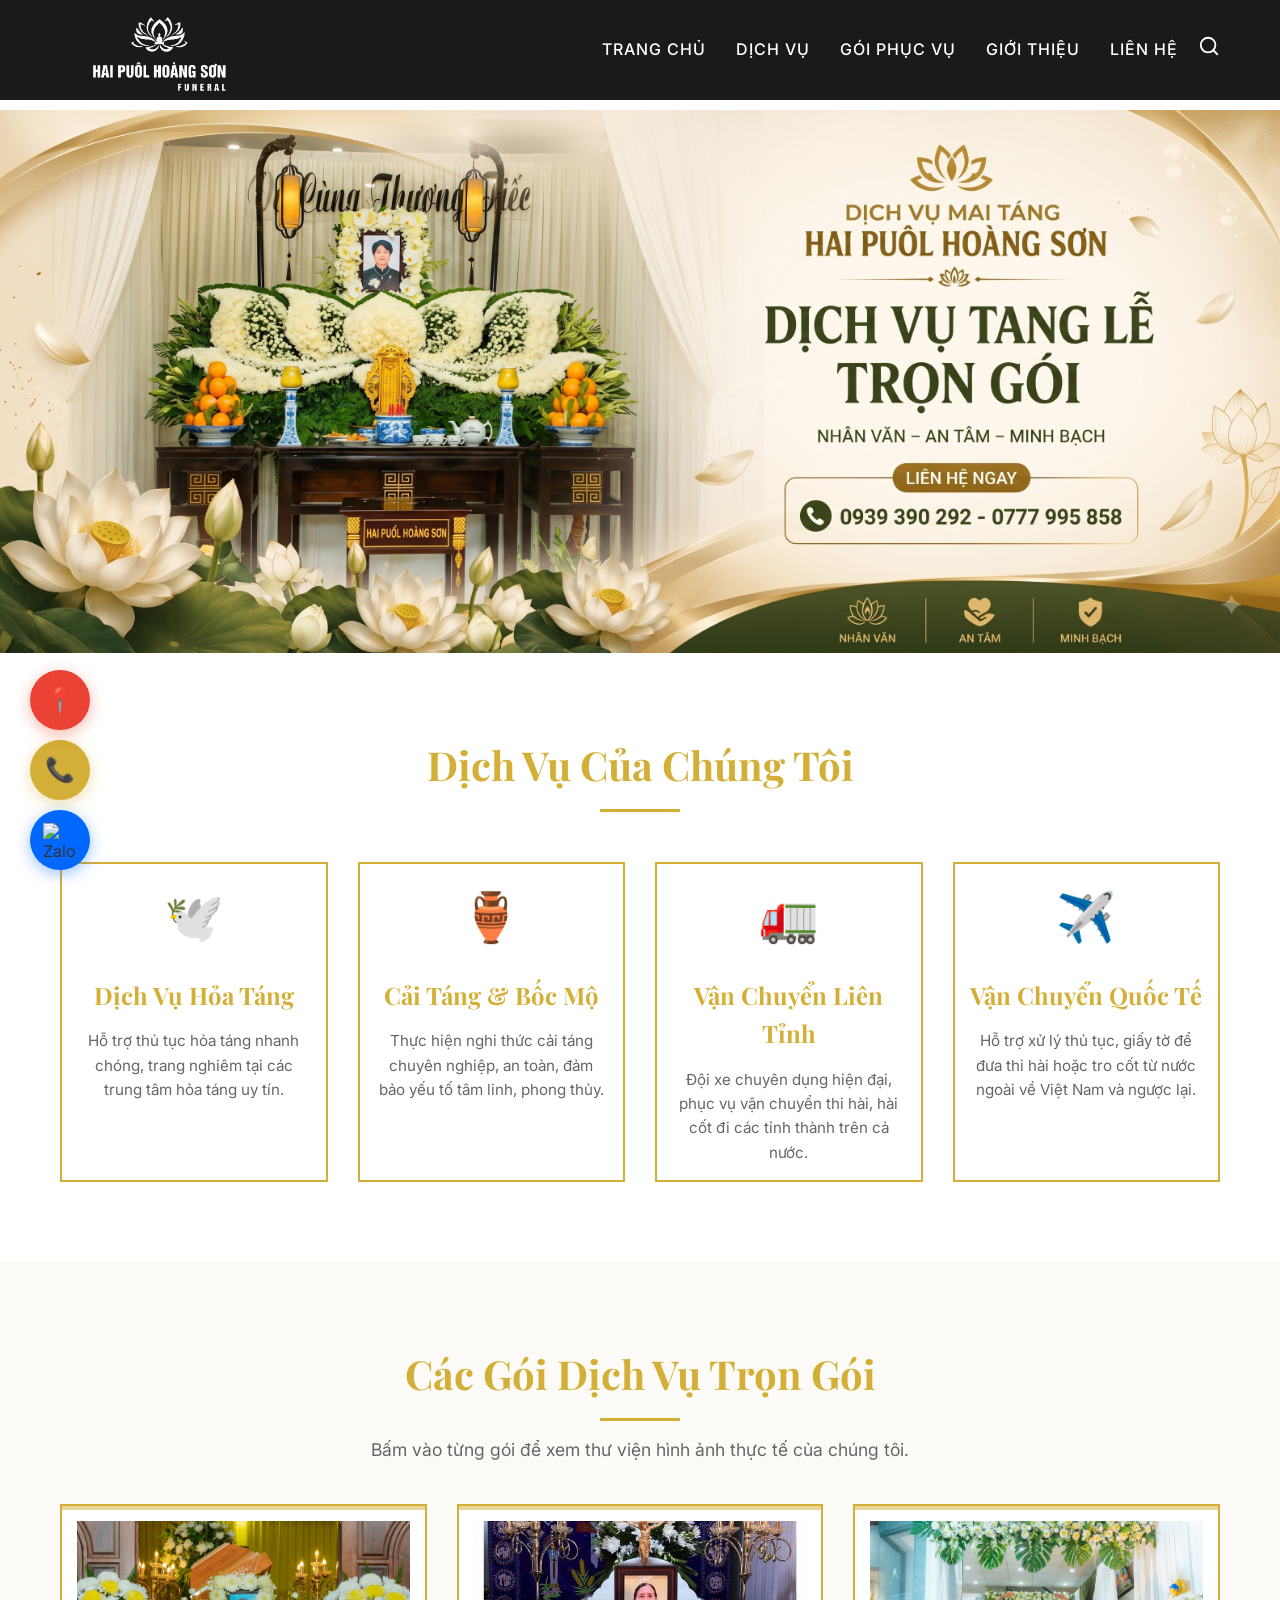
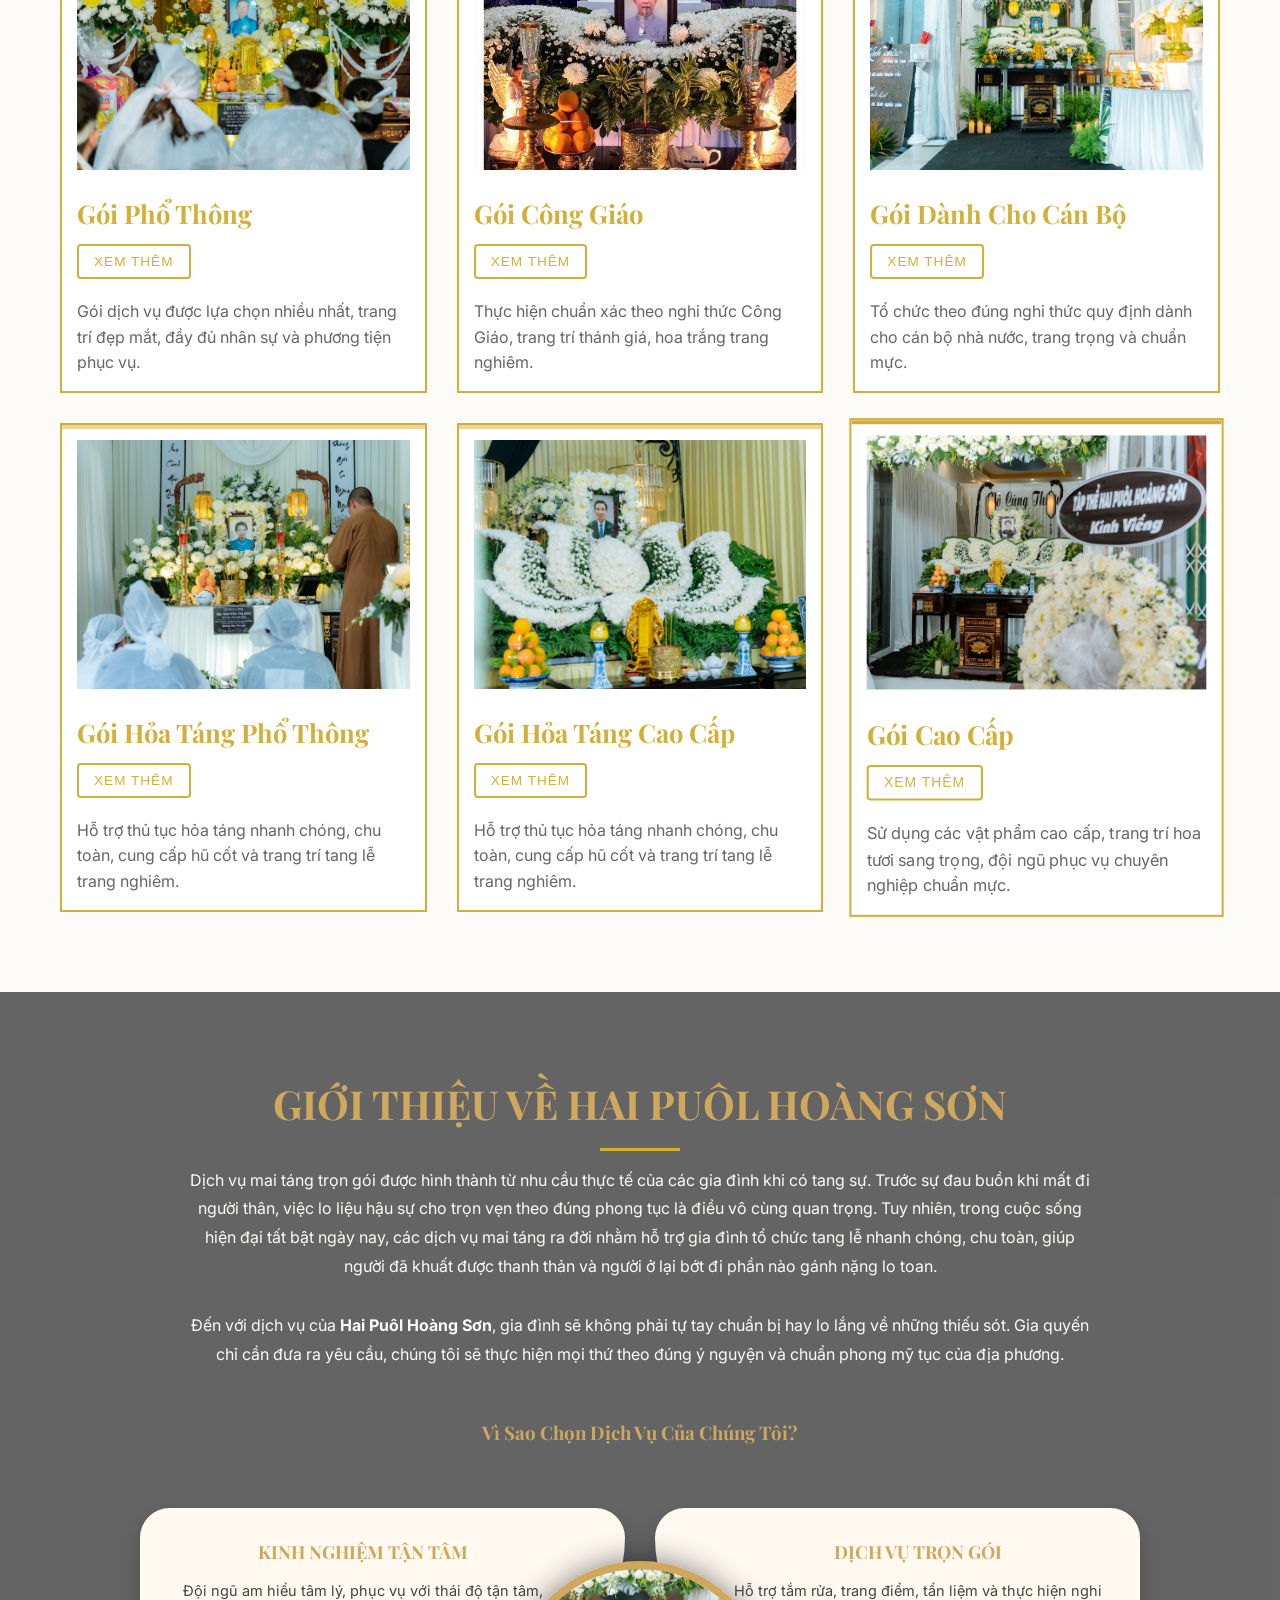
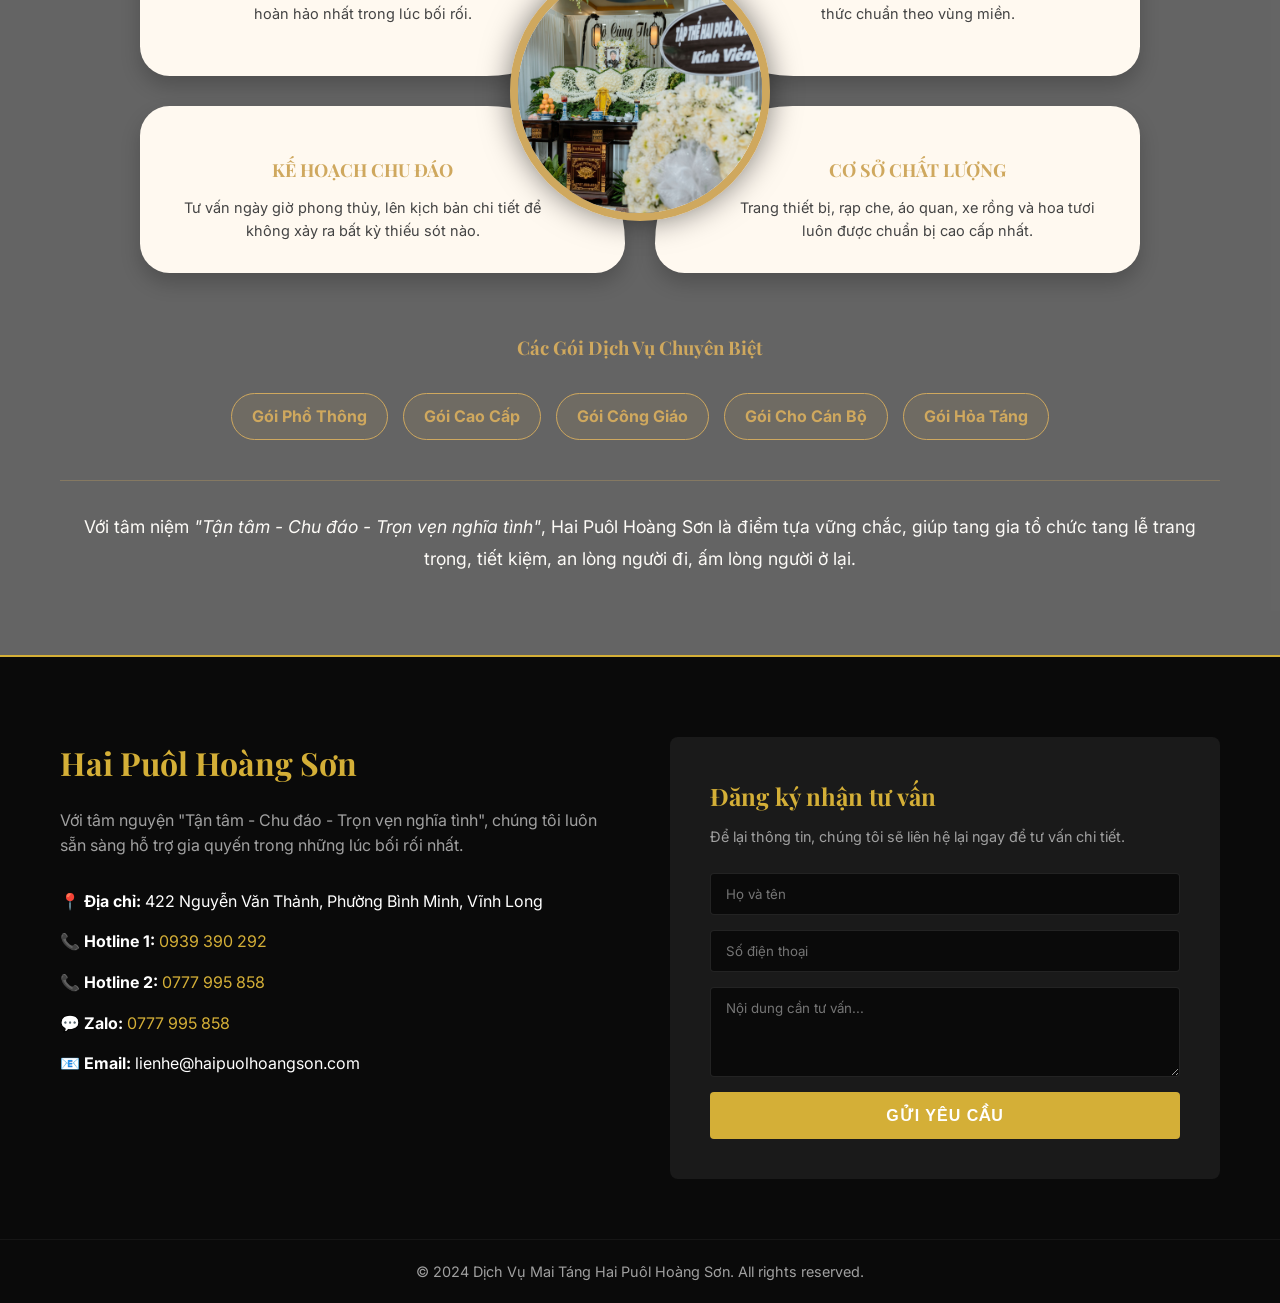
==== commit b8d4055c: "Update Header to Dark Mode: Make logo rectangular, match background color to #151515, and refine nav" ====
--- a/index.html
+++ b/index.html
@@ -32,23 +32,29 @@
                 <a href="#">
                     <!-- CẬP NHẬT ẢNH LOGO -->
                     <img src="./images/chung/logo.jpg" onerror="this.src='./images/chung/logo.webp';" alt="Logo">
-                    HAI PUÔL HOÀNG SƠN
                 </a>
             </div>
-            <div class="menu-toggle" id="mobile-menu">
-                <span class="bar"></span>
-                <span class="bar"></span>
-                <span class="bar"></span>
-            </div>
-            <nav class="nav-menu">
-                <ul>
-                    <li><a href="#home">Trang chủ</a></li>
-                    <li><a href="#extra-services">Dịch vụ</a></li>
-                    <li><a href="#packages">Gói phục vụ</a></li>
-                    <li><a href="#about">GIỚI THIỆU</a></li>
-                    <li><a href="#contact">Liên hệ</a></li>
-                </ul>
-            </nav>
+            <div class="header-right" style="display: flex; align-items: center; gap: 20px;">
+                <nav class="nav-menu">
+                    <ul>
+                        <li><a href="#home">Trang chủ</a></li>
+                        <li><a href="#extra-services">Dịch vụ</a></li>
+                        <li><a href="#packages">Gói phục vụ</a></li>
+                        <li><a href="#about">GIỚI THIỆU</a></li>
+                        <li><a href="#contact">Liên hệ</a></li>
+                    </ul>
+                </nav>
+                <div class="header-actions" style="display: flex; align-items: center; gap: 15px;">
+                    <a href="#" class="search-icon" aria-label="Tìm kiếm">
+                        <svg viewBox="0 0 24 24" width="22" height="22" stroke="#ffffff" stroke-width="2" fill="none" stroke-linecap="round" stroke-linejoin="round"><circle cx="11" cy="11" r="8"></circle><line x1="21" y1="21" x2="16.65" y2="16.65"></line></svg>
+                    </a>
+                    <div class="menu-toggle" id="mobile-menu">
+                        <span class="bar"></span>
+                        <span class="bar"></span>
+                        <span class="bar"></span>
+                    </div>
+                </div>
+            </div>
         </div>
     </header>
 
@@ -121,11 +127,20 @@
                     <p>Tổ chức theo đúng nghi thức quy định dành cho cán bộ nhà nước, trang trọng và chuẩn mực.</p>
                 </div>
 
-                <!-- Gói Hỏa Táng -->
-                <div class="package-card" data-images='["./images/dich-vu/goi-hoa-tang/hinh-anh-goi-hoa-tang-1.jpg", "./images/dich-vu/goi-hoa-tang/hinh-anh-goi-hoa-tang-2.jpg", "./images/dich-vu/goi-hoa-tang/hinh-anh-goi-hoa-tang-3.jpg"]'>
-                    <div class="package-decor"></div>
-                    <img src="./images/dich-vu/goi-hoa-tang/hinh-anh-goi-hoa-tang-1.jpg" alt="Gói Hỏa Táng" class="package-img">
-                    <h3>Gói Hỏa Táng</h3>
+                <!-- Gói Hỏa Táng Phổ Thông -->
+                <div class="package-card" data-images='["./images/dich-vu/goi-hoa-tang-pho-thong/hinh-anh-goi-hoa-tang-pho-thong-1.jpg", "./images/dich-vu/goi-hoa-tang-pho-thong/hinh-anh-goi-hoa-tang-pho-thong-2.jpg", "./images/dich-vu/goi-hoa-tang-pho-thong/hinh-anh-goi-hoa-tang-pho-thong-3.jpg"]'>
+                    <div class="package-decor"></div>
+                    <img src="./images/dich-vu/goi-hoa-tang-pho-thong/hinh-anh-goi-hoa-tang-pho-thong-1.jpg" alt="Gói Hỏa Táng Phổ Thông" class="package-img">
+                    <h3>Gói Hỏa Táng Phổ Thông</h3>
+                    <button class="btn btn-secondary btn-sm" style="margin-bottom:10px;">Xem Thêm</button>
+                    <p>Hỗ trợ thủ tục hỏa táng nhanh chóng, chu toàn, cung cấp hũ cốt và trang trí tang lễ trang nghiêm.</p>
+                </div>
+
+                <!-- Gói Hỏa Táng Cao Cấp -->
+                <div class="package-card" data-images='["./images/dich-vu/goi-hoa-tang-cao-cap/hinh-anh-goi-hoa-tang-cao-cap-1.jpg", "./images/dich-vu/goi-hoa-tang-cao-cap/hinh-anh-goi-hoa-tang-cao-cap-2.jpg", "./images/dich-vu/goi-hoa-tang-cao-cap/hinh-anh-goi-hoa-tang-cao-cap-3.jpg", "./images/dich-vu/goi-hoa-tang-cao-cap/hinh-anh-goi-hoa-tang-cao-cap-4.jpg", "./images/dich-vu/goi-hoa-tang-cao-cap/hinh-anh-goi-hoa-tang-cao-cap-5.jpg"]'>
+                    <div class="package-decor"></div>
+                    <img src="./images/dich-vu/goi-hoa-tang-cao-cap/hinh-anh-goi-hoa-tang-cao-cap-1.jpg" alt="Gói Hỏa Táng Cao Cấp" class="package-img">
+                    <h3>Gói Hỏa Táng Cao Cấp</h3>
                     <button class="btn btn-secondary btn-sm" style="margin-bottom:10px;">Xem Thêm</button>
                     <p>Hỗ trợ thủ tục hỏa táng nhanh chóng, chu toàn, cung cấp hũ cốt và trang trí tang lễ trang nghiêm.</p>
                 </div>
--- a/style.css
+++ b/style.css
@@ -59,32 +59,27 @@
 
 /* Header */
 .header {
-    background-color: rgba(255, 255, 255, 0.95);
+    background-color: #151515;
     position: fixed; top: 0; width: 100%; z-index: 100;
-    border-bottom: 1px solid rgba(212, 175, 55, 0.2);
-    backdrop-filter: blur(10px); box-shadow: 0 2px 10px rgba(0,0,0,0.05);
 }
 .header-container { 
     display: flex; justify-content: space-between; align-items: center; 
-    height: 110px; /* Tăng chiều cao để chứa vừa Logo to */
-}
-
-/* LOGO BO TRÒN THEO YÊU CẦU */
+    height: 100px;
+}
+
+/* LOGO CHỮ NHẬT */
 .logo a {
-    font-family: var(--font-heading); font-size: 1.5rem;
-    color: var(--color-gold); font-weight: 700;
-    letter-spacing: 1px; display: flex; align-items: center; gap: 15px;
+    display: flex; align-items: center;
 }
 .logo a img {
-    width: 85px; height: 85px;
-    border-radius: 50%; /* Bo tròn hoàn toàn 50% */
-    object-fit: cover;
-    border: 2px solid var(--color-gold);
-    box-shadow: 0 4px 6px rgba(0,0,0,0.1);
+    width: 200px; 
+    height: auto;
+    max-height: 90px;
+    object-fit: contain;
 }
 
 .nav-menu ul { display: flex; gap: 30px; }
-.nav-menu a { font-size: 1rem; text-transform: uppercase; letter-spacing: 1px; font-weight: 500; }
+.nav-menu a { font-size: 1rem; text-transform: uppercase; letter-spacing: 1px; font-weight: 500; color: #ffffff; }
 .nav-menu a:hover { color: var(--color-gold); }
 
 .menu-toggle { display: none; }
@@ -110,11 +105,11 @@
 /* Services Grid (Dịch vụ bổ sung) */
 .services-grid { display: grid; grid-template-columns: repeat(auto-fit, minmax(250px, 1fr)); gap: 30px; margin-top: 50px; }
 .service-card {
-    background-color: var(--bg-card); padding: 40px 30px; text-align: center;
-    border-radius: 8px; border: 1px solid rgba(212, 175, 55, 0.2);
-    box-shadow: 0 4px 10px rgba(0,0,0,0.03); transition: transform 0.3s ease, border-color 0.3s ease;
-}
-.service-card:hover { transform: translateY(-10px); border-color: var(--color-gold); }
+    background-color: var(--bg-card); padding: 15px; text-align: center;
+    border-radius: 0; border: 2px solid var(--color-gold);
+    box-shadow: none; transition: transform 0.3s ease, border-color 0.3s ease;
+}
+.service-card:hover { transform: translateY(-10px); }
 .service-icon { font-size: 3rem; margin-bottom: 20px; }
 .service-card h3 { color: var(--color-gold); margin-bottom: 15px; font-size: 1.5rem; }
 .service-card p { color: var(--color-gray); font-size: 0.95rem; }
@@ -122,11 +117,11 @@
 /* Packages Grid (CÁC GÓI DỊCH VỤ - CARD CHÍNH) */
 .packages-grid { display: grid; grid-template-columns: repeat(auto-fit, minmax(280px, 1fr)); gap: 30px; }
 .package-card {
-    background-color: var(--bg-card); padding: 30px; border-radius: 8px;
-    position: relative; overflow: hidden; border: 1px solid rgba(212, 175, 55, 0.2);
-    box-shadow: 0 5px 15px rgba(0,0,0,0.05); cursor: pointer; transition: all 0.3s ease;
-}
-.package-card.featured { border-color: var(--color-gold); box-shadow: 0 10px 30px rgba(212,175,55,0.15); transform: scale(1.02); }
+    background-color: var(--bg-card); padding: 15px; border-radius: 0;
+    position: relative; overflow: hidden; border: 2px solid var(--color-gold);
+    box-shadow: none; cursor: pointer; transition: all 0.3s ease;
+}
+.package-card.featured { transform: scale(1.02); }
 .package-card:hover { border-color: var(--color-gold); }
 .package-decor {
     position: absolute; top: 0; left: 0; width: 100%; height: 4px;
@@ -138,7 +133,7 @@
     width: 100%;
     aspect-ratio: 4/3;
     object-fit: cover;
-    border-radius: 4px;
+    border-radius: 0;
     margin-bottom: 15px;
     transition: transform 0.3s;
 }
@@ -152,7 +147,7 @@
 .about-premium {
     position: relative; 
     padding: 80px 0; 
-    background-image: url('./images/dich-vu/goi-cao-cap/hinh-anh-goi-cao-cap-6.jpg'); 
+    background-image: url('./images/dich-vu/goi-cao-cap/hinh-anh-goi-cao-cap-3.jpg'); 
     background-size: cover; 
     background-attachment: fixed; 
     background-position: center; 
@@ -164,7 +159,7 @@
     left: 0; 
     width: 100%; 
     height: 100%; 
-    background: rgba(18, 18, 18, 0.9);
+    background: rgba(18, 18, 18, 0.65);
 }
 .relative-z {
     position: relative; 
@@ -416,7 +411,7 @@
     .menu-toggle .bar {
         width: 25px;
         height: 3px;
-        background-color: #cfa85e;
+        background-color: #ffffff;
         border-radius: 3px;
     }
     .nav-menu { 
@@ -477,9 +472,14 @@
     
     /* Giới thiệu mobile */
     .about-container { padding: 0 20px; }
+    .about-premium {
+        background-attachment: scroll !important;
+        background-position: center center !important;
+    }
+    
     /* Header mobile cho gọn */
-    .logo a { font-size: 1.1rem; gap: 10px; }
-    .logo a img { width: 50px; height: 50px; }
+    .logo a { gap: 10px; }
+    .logo a img { width: 150px; height: auto; max-height: 60px; object-fit: contain; }
     .header-container { height: 80px; }
     .hero { padding-top: 80px; }
     
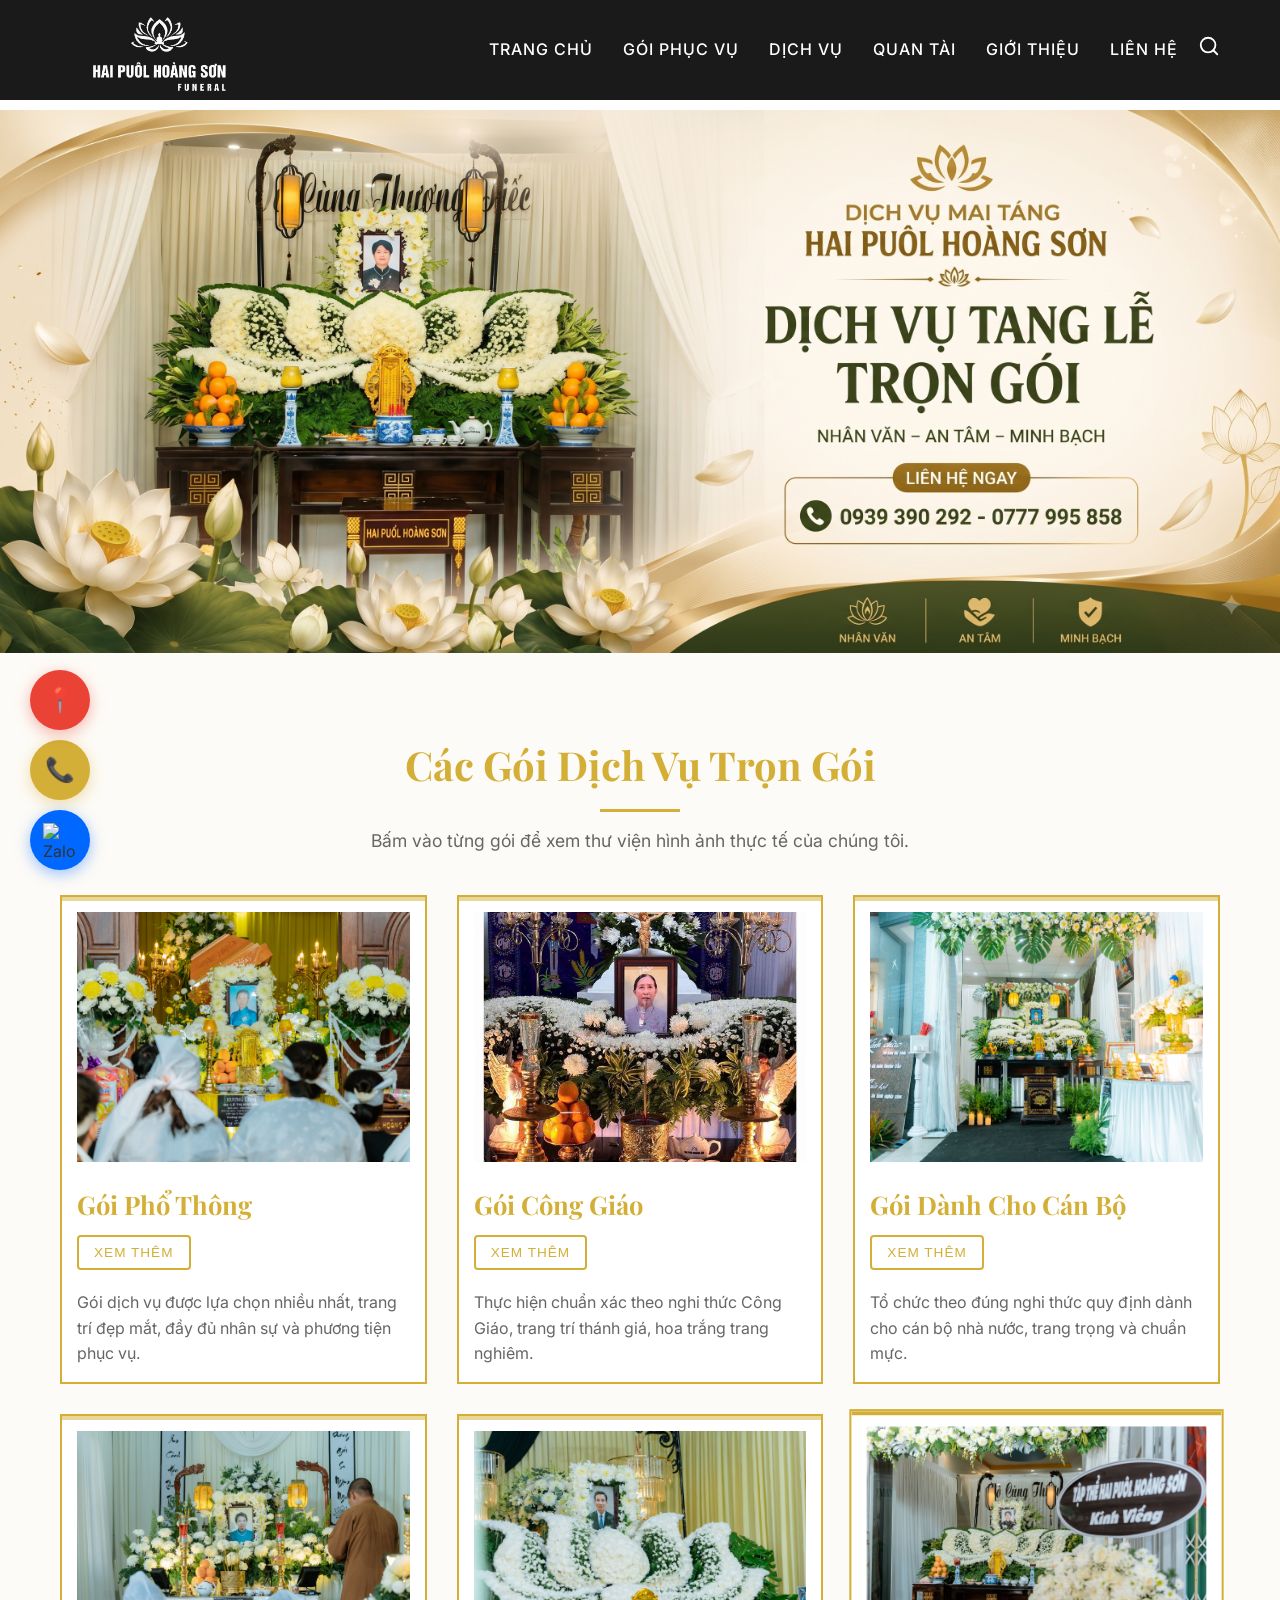
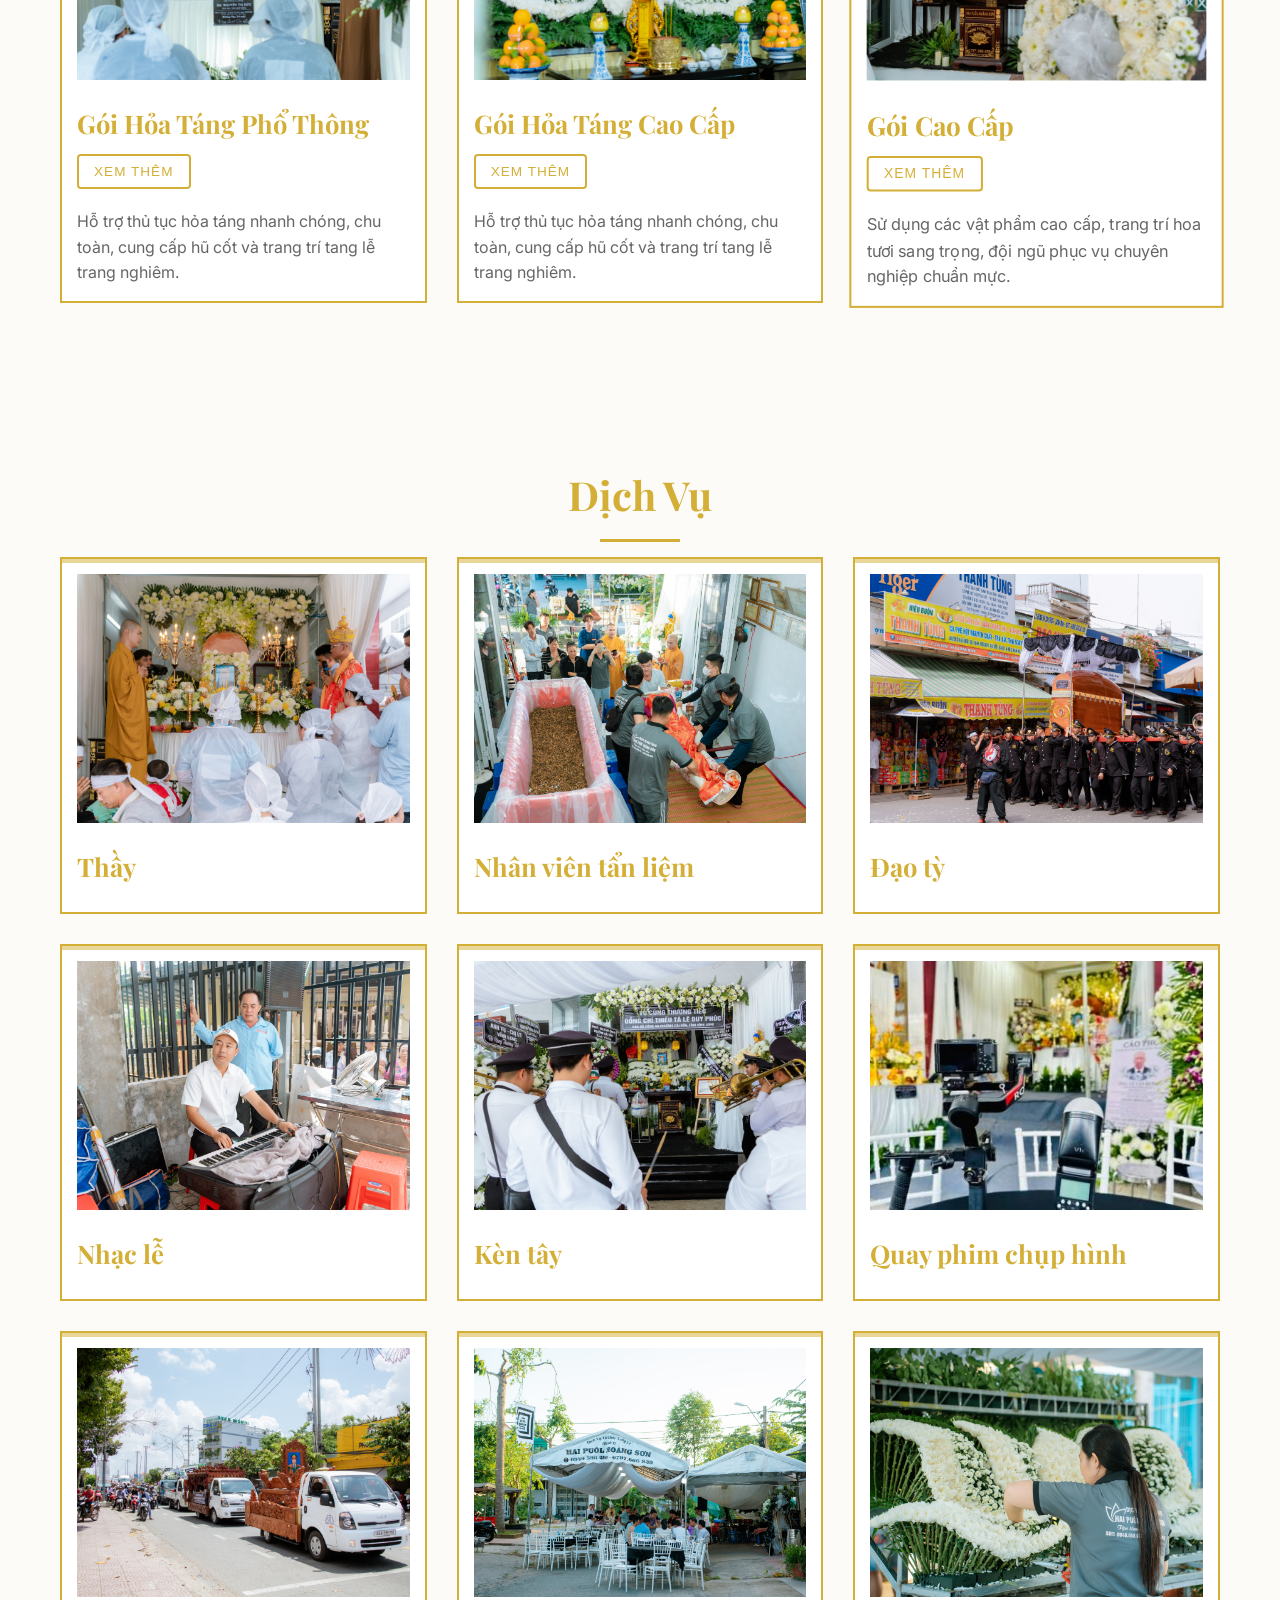
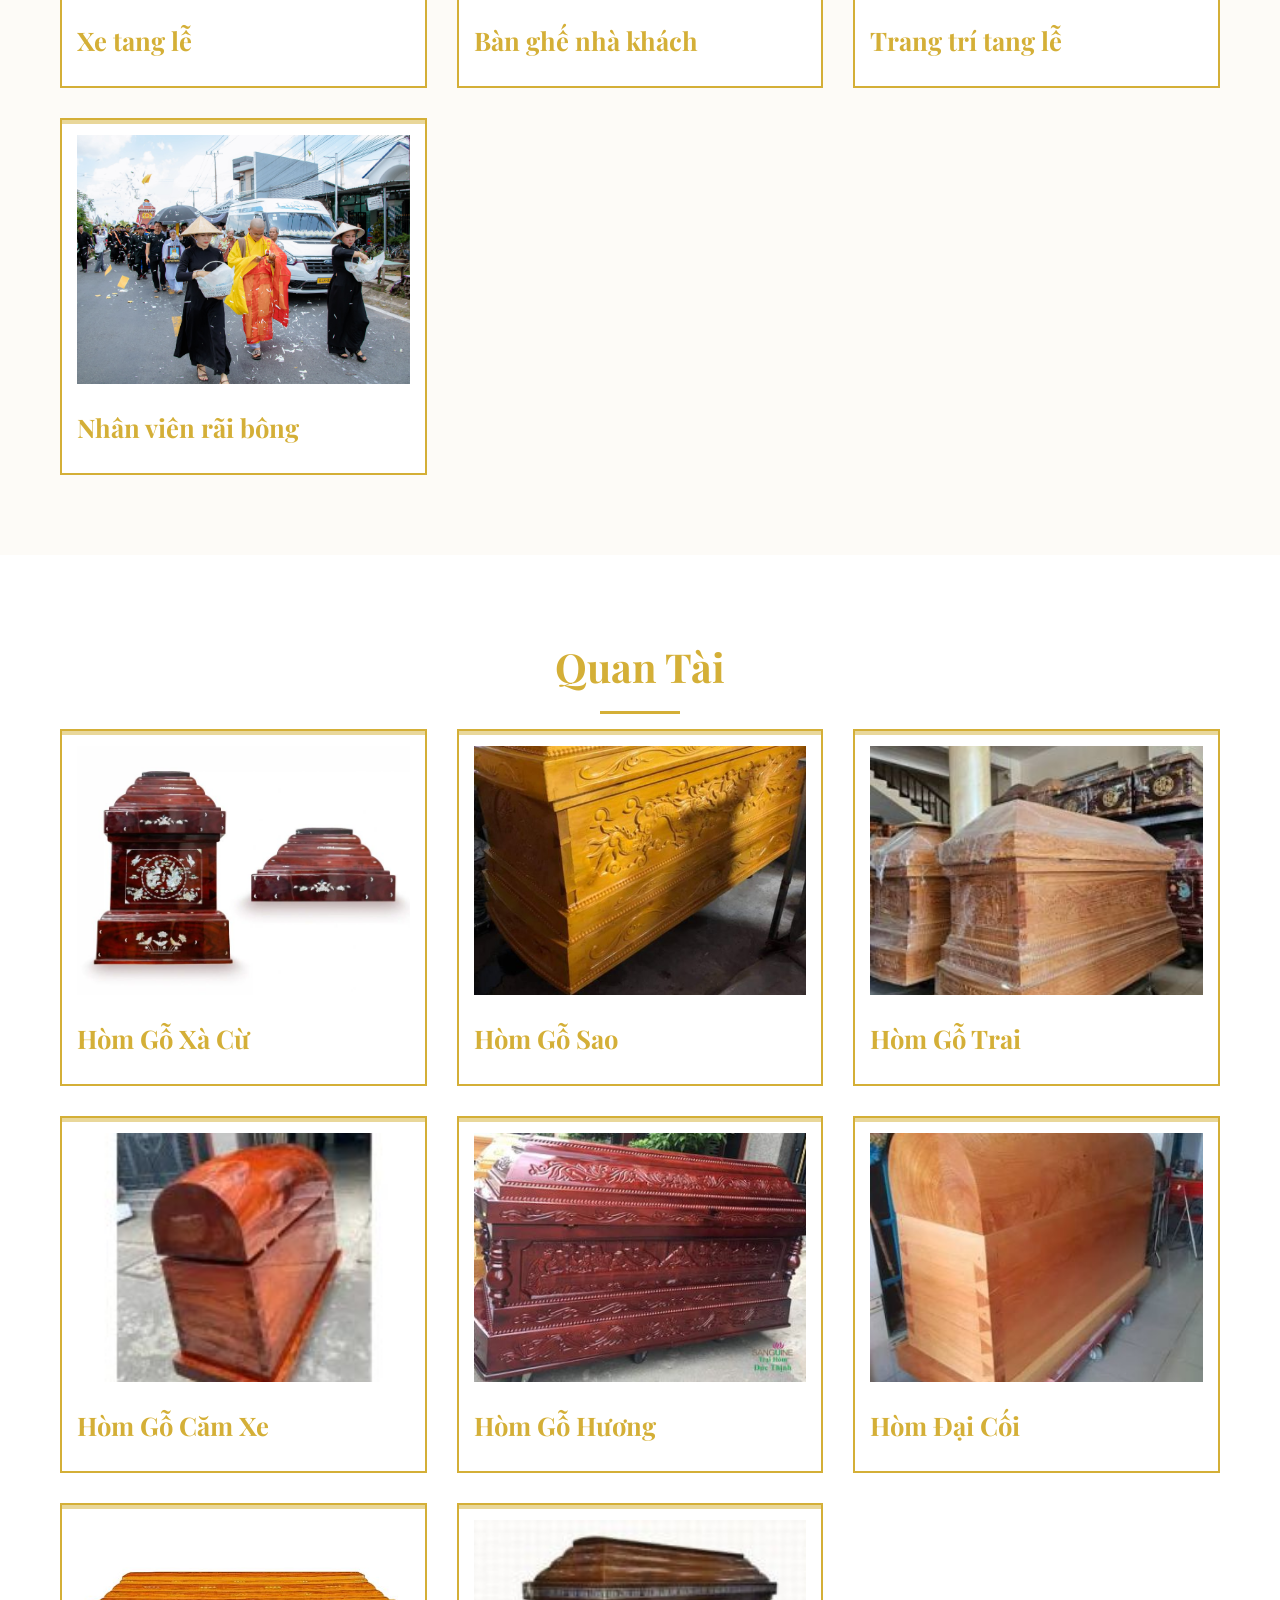
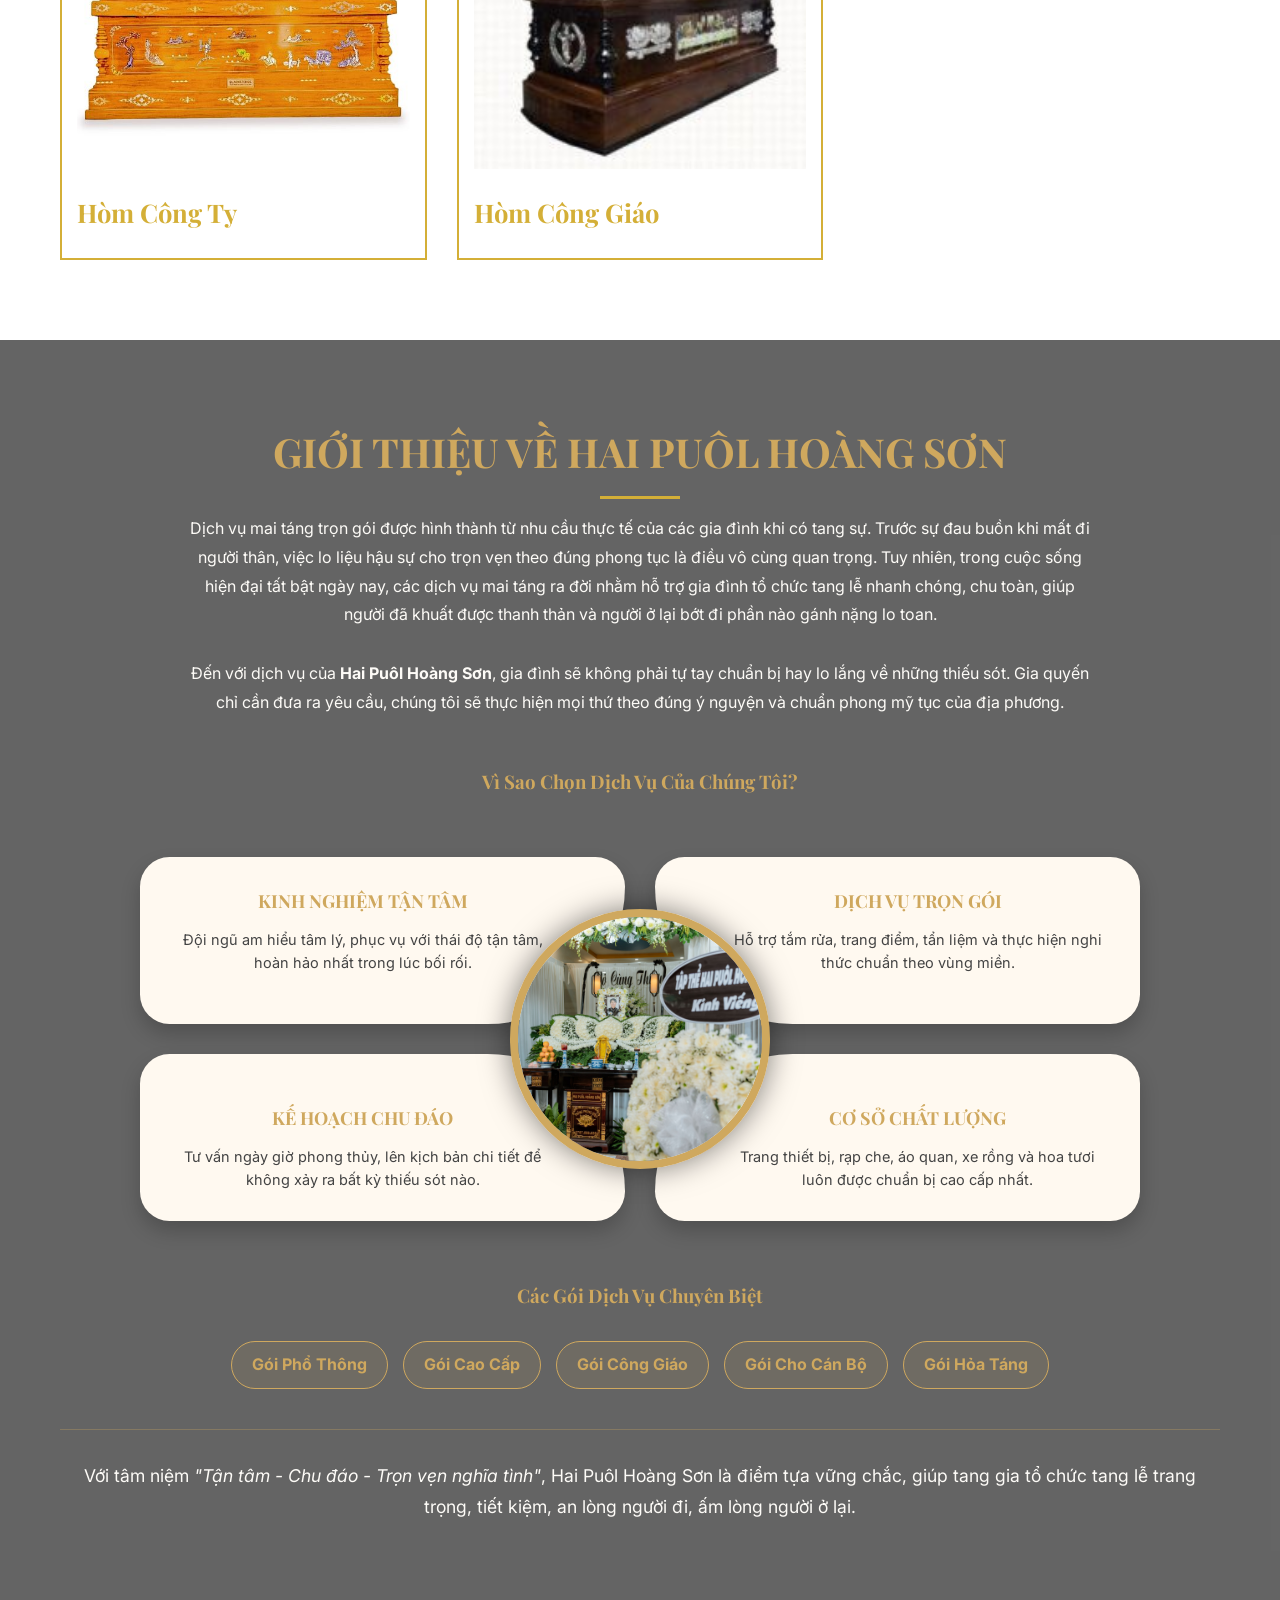
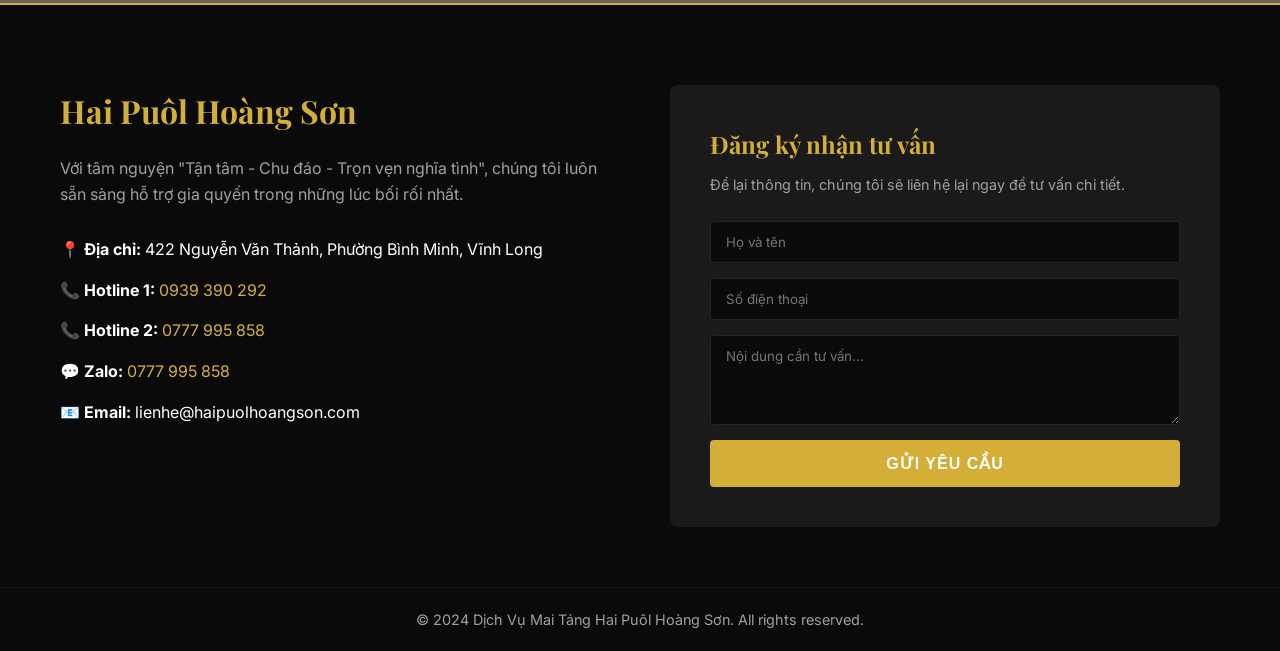
==== commit 600550f4: "Update layout: Add new Services & Coffins sections, fix image paths, and remove duplicate old servic" ====
--- a/index.html
+++ b/index.html
@@ -38,8 +38,9 @@
                 <nav class="nav-menu">
                     <ul>
                         <li><a href="#home">Trang chủ</a></li>
-                        <li><a href="#extra-services">Dịch vụ</a></li>
                         <li><a href="#packages">Gói phục vụ</a></li>
+                        <li><a href="#dich-vu">Dịch vụ</a></li>
+                        <li><a href="#quan-tai">Quan tài</a></li>
                         <li><a href="#about">GIỚI THIỆU</a></li>
                         <li><a href="#contact">Liên hệ</a></li>
                     </ul>
@@ -63,35 +64,6 @@
         <img src="./images/trang-chu/banner-main.png" alt="Banner Hai Puôl Hoàng Sơn" class="hero-banner-img">
     </section>
 
-    <!-- Giới Thiệu Dịch Vụ Bổ Sung -->
-    <section id="extra-services" class="section dark-section">
-        <div class="container">
-            <h2 class="section-title">Dịch Vụ Của Chúng Tôi</h2>
-            <div class="services-grid">
-                <div class="service-card">
-                    <div class="service-icon">🕊️</div>
-                    <h3>Dịch Vụ Hỏa Táng</h3>
-                    <p>Hỗ trợ thủ tục hỏa táng nhanh chóng, trang nghiêm tại các trung tâm hỏa táng uy tín.</p>
-                </div>
-                <div class="service-card">
-                    <div class="service-icon">🏺</div>
-                    <h3>Cải Táng & Bốc Mộ</h3>
-                    <p>Thực hiện nghi thức cải táng chuyên nghiệp, an toàn, đảm bảo yếu tố tâm linh, phong thủy.</p>
-                </div>
-                <div class="service-card">
-                    <div class="service-icon">🚛</div>
-                    <h3>Vận Chuyển Liên Tỉnh</h3>
-                    <p>Đội xe chuyên dụng hiện đại, phục vụ vận chuyển thi hài, hài cốt đi các tỉnh thành trên cả nước.</p>
-                </div>
-                <div class="service-card">
-                    <div class="service-icon">✈️</div>
-                    <h3>Vận Chuyển Quốc Tế</h3>
-                    <p>Hỗ trợ xử lý thủ tục, giấy tờ để đưa thi hài hoặc tro cốt từ nước ngoài về Việt Nam và ngược lại.</p>
-                </div>
-            </div>
-        </div>
-    </section>
-
     <!-- CÁC GÓI DỊCH VỤ (Đã cập nhật theo yêu cầu Modal Thumbnail và đường dẫn ảnh không dấu) -->
     <section id="packages" class="section light-section">
         <div class="container">
@@ -156,6 +128,114 @@
             </div>
         </div>
     </section>
+    <!-- DỊCH VỤ KHÁC -->
+    <section id="dich-vu" class="section light-section">
+        <div class="container">
+            <h2 class="section-title">Dịch Vụ</h2>
+            <div class="packages-grid">
+                <div class="package-card" data-images='["./images/dich-vu-khac/hinh-anh-thay.jpg"]'>
+                    <div class="package-decor"></div>
+                    <img src="./images/dich-vu-khac/hinh-anh-thay.jpg" alt="Thầy" class="package-img">
+                    <h3>Thầy</h3>
+                </div>
+                <div class="package-card" data-images='["./images/dich-vu-khac/hinh-anh-nhan-vien-tan-liem.jpg"]'>
+                    <div class="package-decor"></div>
+                    <img src="./images/dich-vu-khac/hinh-anh-nhan-vien-tan-liem.jpg" alt="Nhân viên tẩn liệm" class="package-img">
+                    <h3>Nhân viên tẩn liệm</h3>
+                </div>
+                <div class="package-card" data-images='["./images/dich-vu-khac/hinh-anh-dao-ty.jpg"]'>
+                    <div class="package-decor"></div>
+                    <img src="./images/dich-vu-khac/hinh-anh-dao-ty.jpg" alt="Đạo tỳ" class="package-img">
+                    <h3>Đạo tỳ</h3>
+                </div>
+                <div class="package-card" data-images='["./images/dich-vu-khac/hinh-anh-nhac-le.jpg"]'>
+                    <div class="package-decor"></div>
+                    <img src="./images/dich-vu-khac/hinh-anh-nhac-le.jpg" alt="Nhạc lễ" class="package-img">
+                    <h3>Nhạc lễ</h3>
+                </div>
+                <div class="package-card" data-images='["./images/dich-vu-khac/hinh-anh-ken-tay.jpg"]'>
+                    <div class="package-decor"></div>
+                    <img src="./images/dich-vu-khac/hinh-anh-ken-tay.jpg" alt="Kèn tây" class="package-img">
+                    <h3>Kèn tây</h3>
+                </div>
+                <div class="package-card" data-images='["./images/dich-vu-khac/hinh-anh-quay-phim-chup-hinh.jpg"]'>
+                    <div class="package-decor"></div>
+                    <img src="./images/dich-vu-khac/hinh-anh-quay-phim-chup-hinh.jpg" alt="Quay phim chụp hình" class="package-img">
+                    <h3>Quay phim chụp hình</h3>
+                </div>
+                <div class="package-card" data-images='["./images/dich-vu-khac/hinh-anh-xe-tang-le.jpg"]'>
+                    <div class="package-decor"></div>
+                    <img src="./images/dich-vu-khac/hinh-anh-xe-tang-le.jpg" alt="Xe tang lễ" class="package-img">
+                    <h3>Xe tang lễ</h3>
+                </div>
+                <div class="package-card" data-images='["./images/dich-vu-khac/hinh-anh-ban-ghe-nha-khach.jpg"]'>
+                    <div class="package-decor"></div>
+                    <img src="./images/dich-vu-khac/hinh-anh-ban-ghe-nha-khach.jpg" alt="Bàn ghế nhà khách" class="package-img">
+                    <h3>Bàn ghế nhà khách</h3>
+                </div>
+                <div class="package-card" data-images='["./images/dich-vu-khac/hinh-anh-trang-tri-tang-le.jpg"]'>
+                    <div class="package-decor"></div>
+                    <img src="./images/dich-vu-khac/hinh-anh-trang-tri-tang-le.jpg" alt="Trang trí tang lễ" class="package-img">
+                    <h3>Trang trí tang lễ</h3>
+                </div>
+                <div class="package-card" data-images='["./images/dich-vu-khac/hinh-anh-nhan-vien-rai-bong.jpg"]'>
+                    <div class="package-decor"></div>
+                    <img src="./images/dich-vu-khac/hinh-anh-nhan-vien-rai-bong.jpg" alt="Nhân viên rãi bông" class="package-img">
+                    <h3>Nhân viên rãi bông</h3>
+                </div>
+            </div>
+        </div>
+    </section>
+
+    <!-- DANH MỤC QUAN TÀI -->
+    <section id="quan-tai" class="section dark-section">
+        <div class="container">
+            <h2 class="section-title">Quan Tài</h2>
+            <div class="packages-grid">
+                <div class="package-card" data-images='["./images/quan-tai/hinh-anh-hom-go-xa-cu.jpg"]'>
+                    <div class="package-decor"></div>
+                    <img src="./images/quan-tai/hinh-anh-hom-go-xa-cu.jpg" alt="Hòm Gỗ Xà Cừ" class="package-img">
+                    <h3>Hòm Gỗ Xà Cừ</h3>
+                </div>
+                <div class="package-card" data-images='["./images/quan-tai/hinh-anh-go-sao.jpg"]'>
+                    <div class="package-decor"></div>
+                    <img src="./images/quan-tai/hinh-anh-go-sao.jpg" alt="Hòm Gỗ Sao" class="package-img">
+                    <h3>Hòm Gỗ Sao</h3>
+                </div>
+                <div class="package-card" data-images='["./images/quan-tai/hinh-anh-hom-go-trai.jpg"]'>
+                    <div class="package-decor"></div>
+                    <img src="./images/quan-tai/hinh-anh-hom-go-trai.jpg" alt="Hòm Gỗ Trai" class="package-img">
+                    <h3>Hòm Gỗ Trai</h3>
+                </div>
+                <div class="package-card" data-images='["./images/quan-tai/hinh-anh-hom-go-cam-xe.jpg"]'>
+                    <div class="package-decor"></div>
+                    <img src="./images/quan-tai/hinh-anh-hom-go-cam-xe.jpg" alt="Hòm Gỗ Căm Xe" class="package-img">
+                    <h3>Hòm Gỗ Căm Xe</h3>
+                </div>
+                <div class="package-card" data-images='["./images/quan-tai/hinh-anh-hom-go-huong.jpg"]'>
+                    <div class="package-decor"></div>
+                    <img src="./images/quan-tai/hinh-anh-hom-go-huong.jpg" alt="Hòm Gỗ Hương" class="package-img">
+                    <h3>Hòm Gỗ Hương</h3>
+                </div>
+                <div class="package-card" data-images='["./images/quan-tai/hinh-anh-hom-dai-coi.jpg"]'>
+                    <div class="package-decor"></div>
+                    <img src="./images/quan-tai/hinh-anh-hom-dai-coi.jpg" alt="Hòm Đại Cối" class="package-img">
+                    <h3>Hòm Đại Cối</h3>
+                </div>
+                <div class="package-card" data-images='["./images/quan-tai/hinh-anh-hom-cong-ty.jpg"]'>
+                    <div class="package-decor"></div>
+                    <img src="./images/quan-tai/hinh-anh-hom-cong-ty.jpg" alt="Hòm Công Ty" class="package-img">
+                    <h3>Hòm Công Ty</h3>
+                </div>
+                <div class="package-card" data-images='["./images/quan-tai/hinh-anh-hom-cong-giao.jpg"]'>
+                    <div class="package-decor"></div>
+                    <img src="./images/quan-tai/hinh-anh-hom-cong-giao.jpg" alt="Hòm Công Giáo" class="package-img">
+                    <h3>Hòm Công Giáo</h3>
+                </div>
+            </div>
+        </div>
+    </section>
+
 
     <!-- Giới Thiệu -->
     <section id="about" class="about-premium">
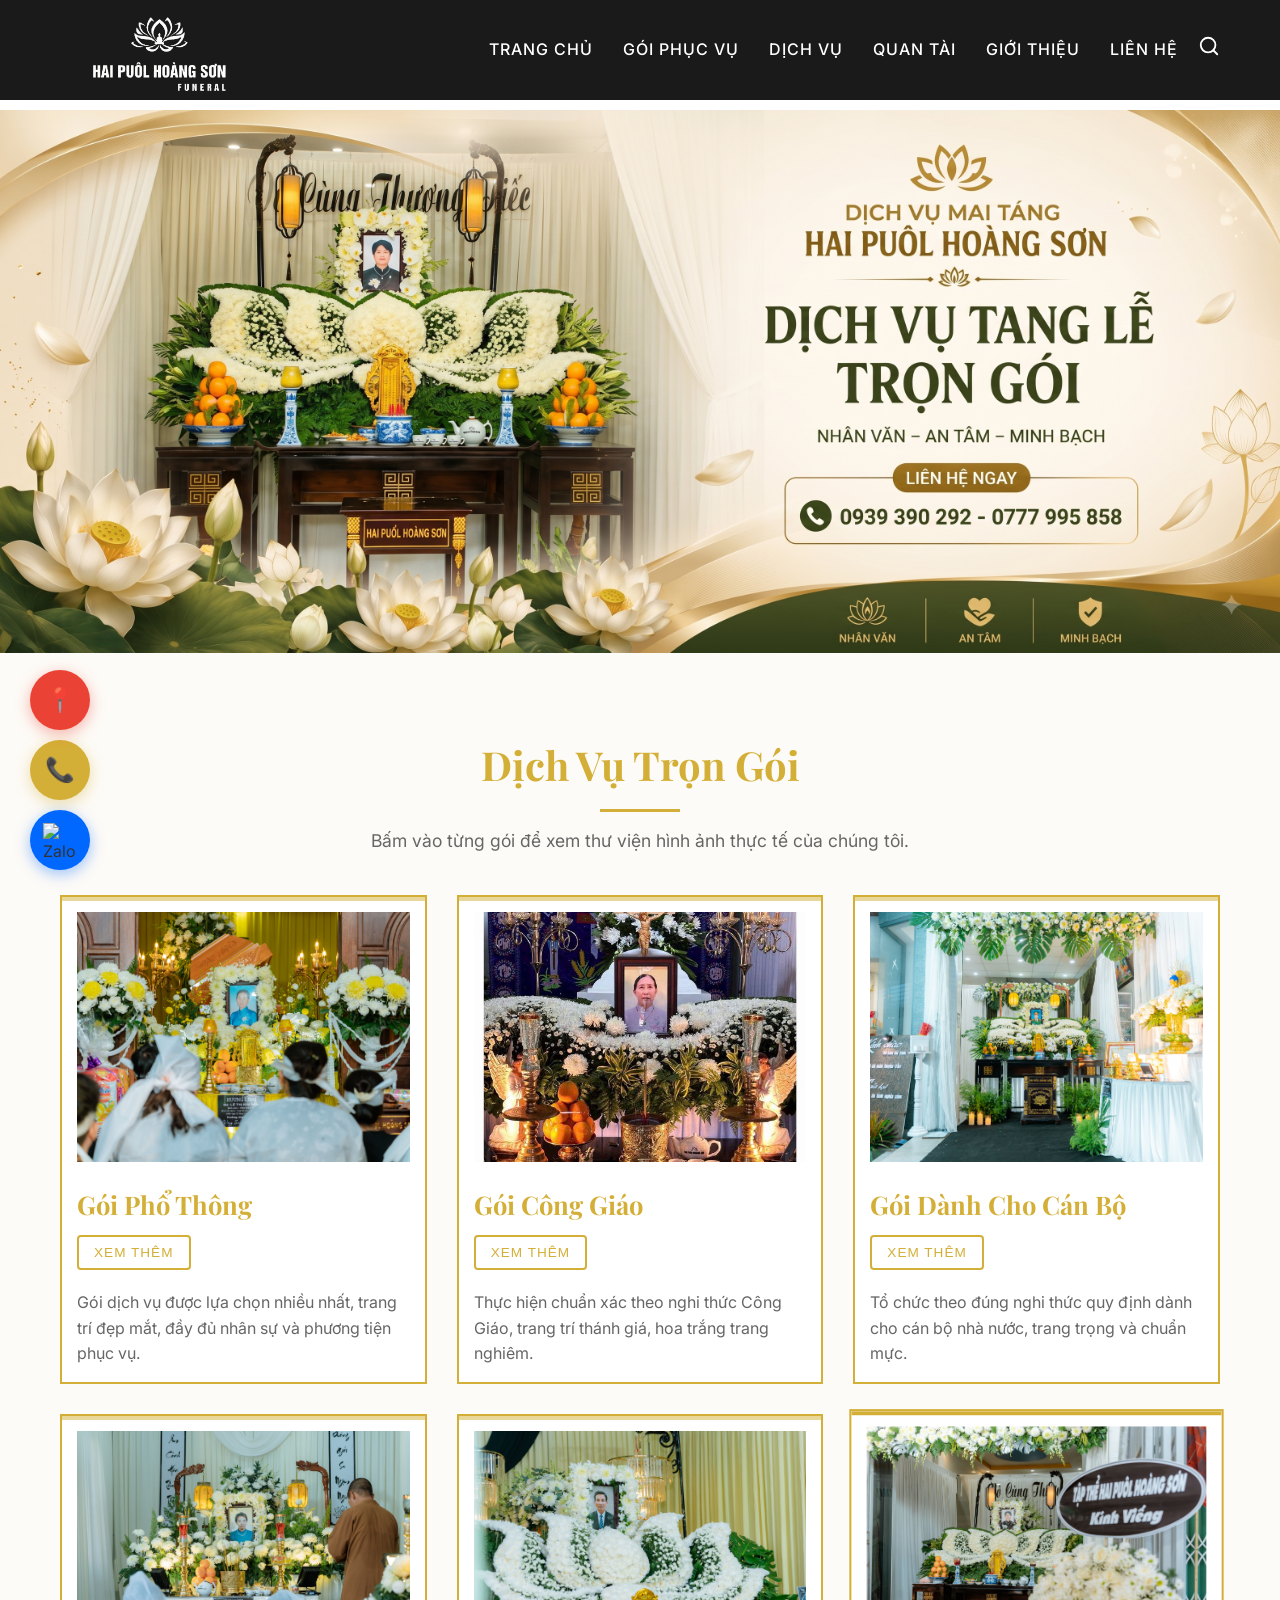
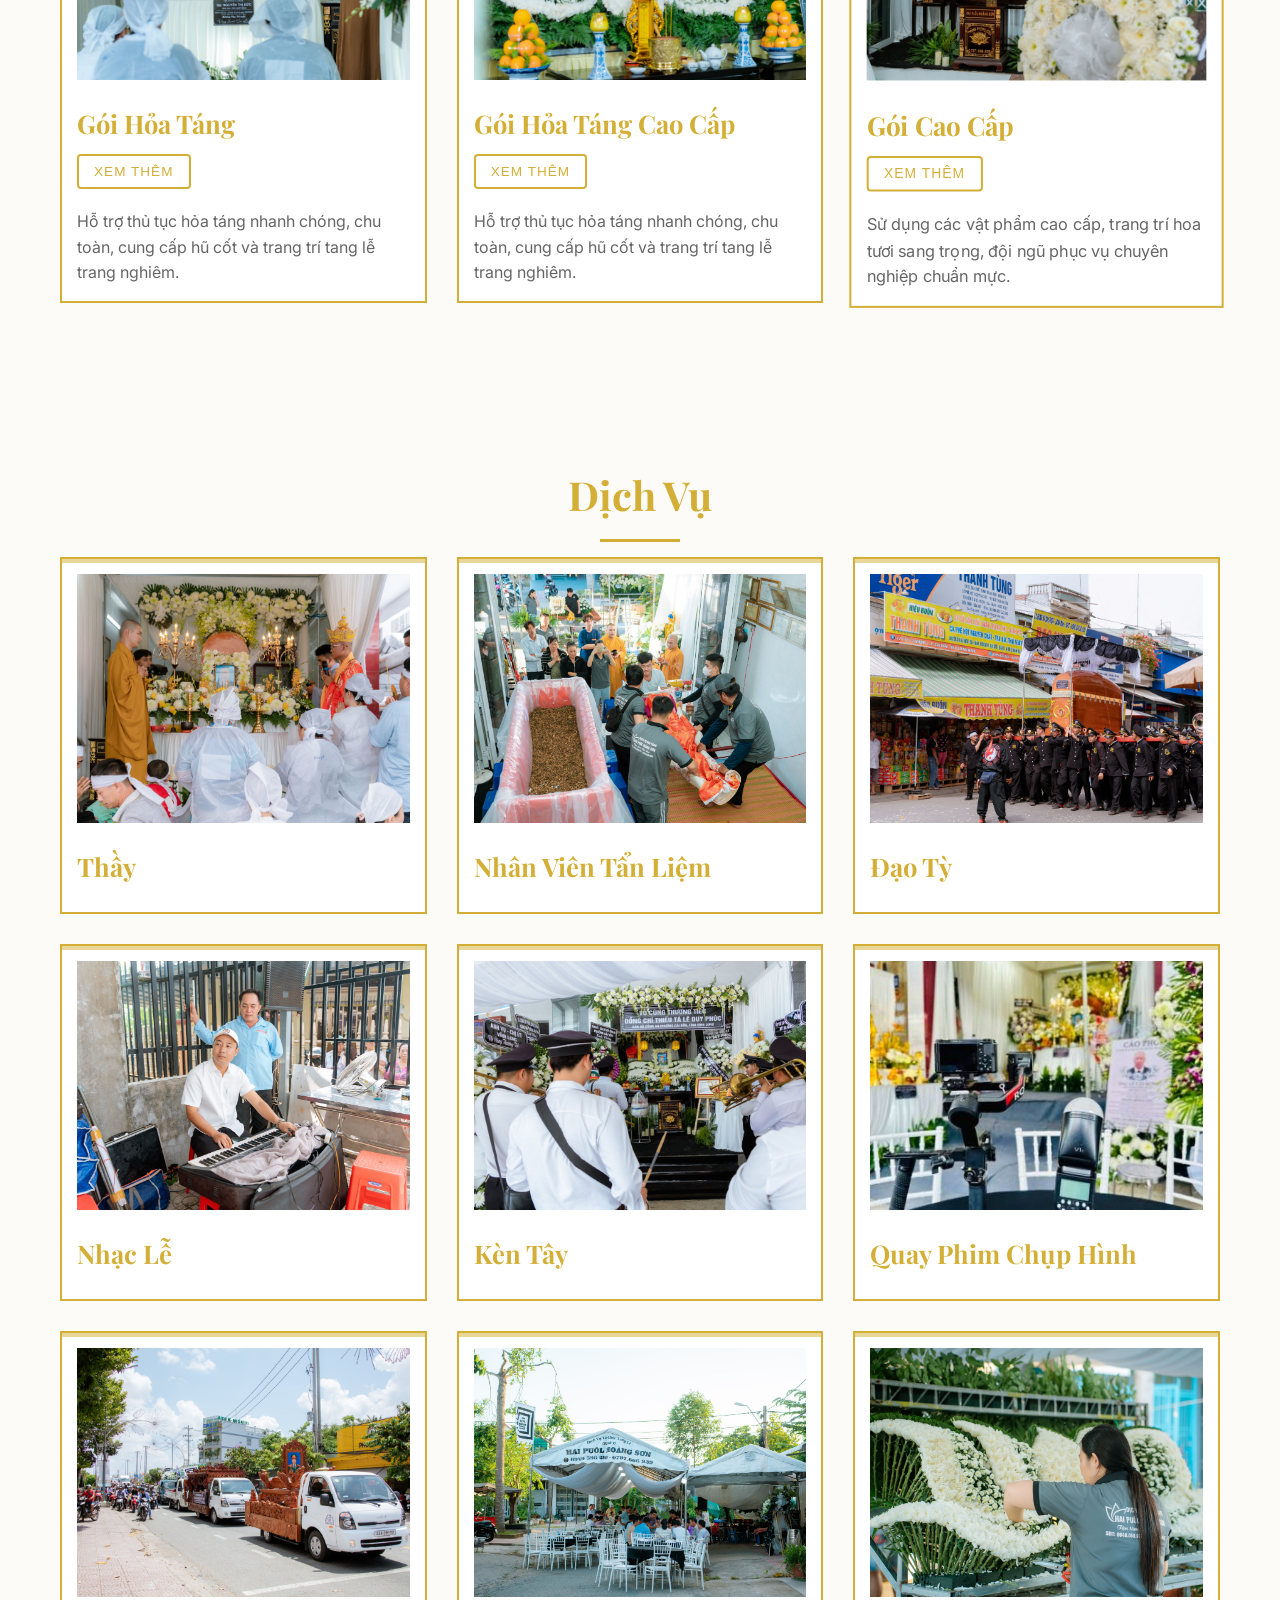
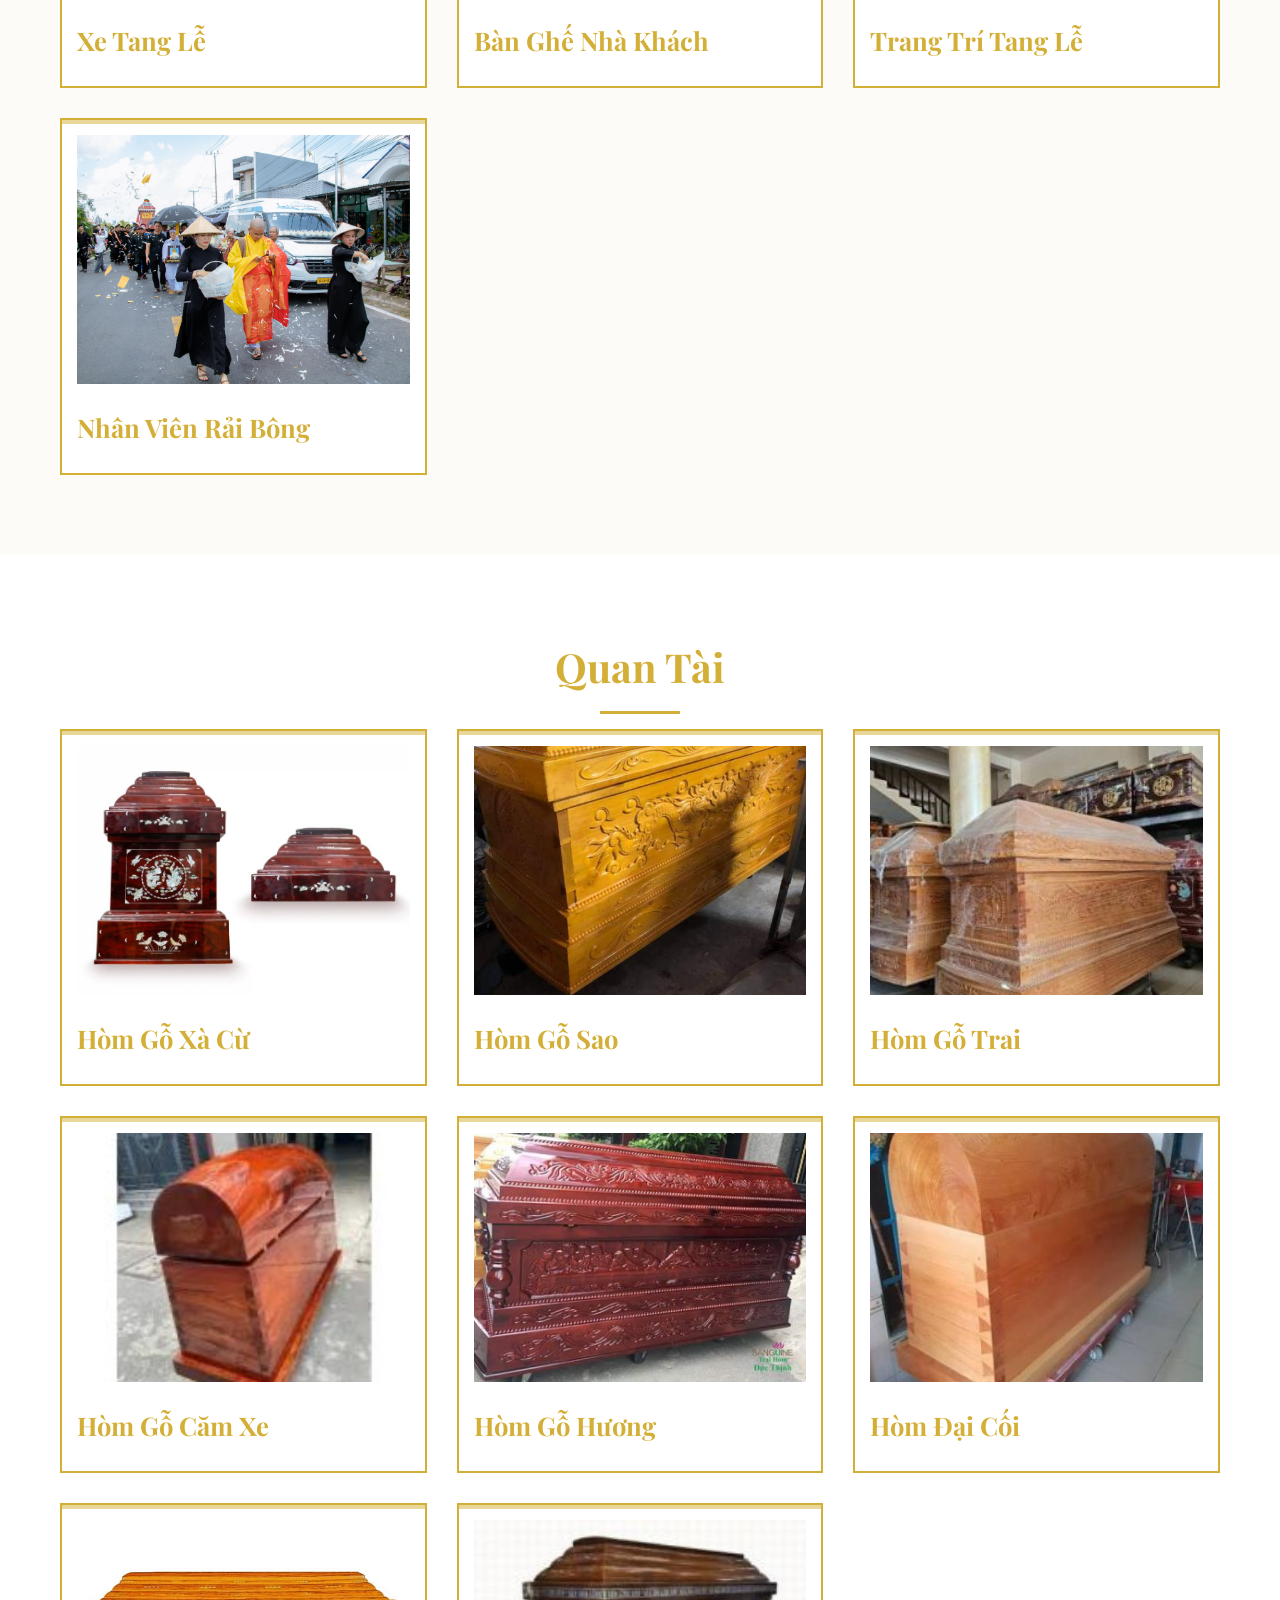
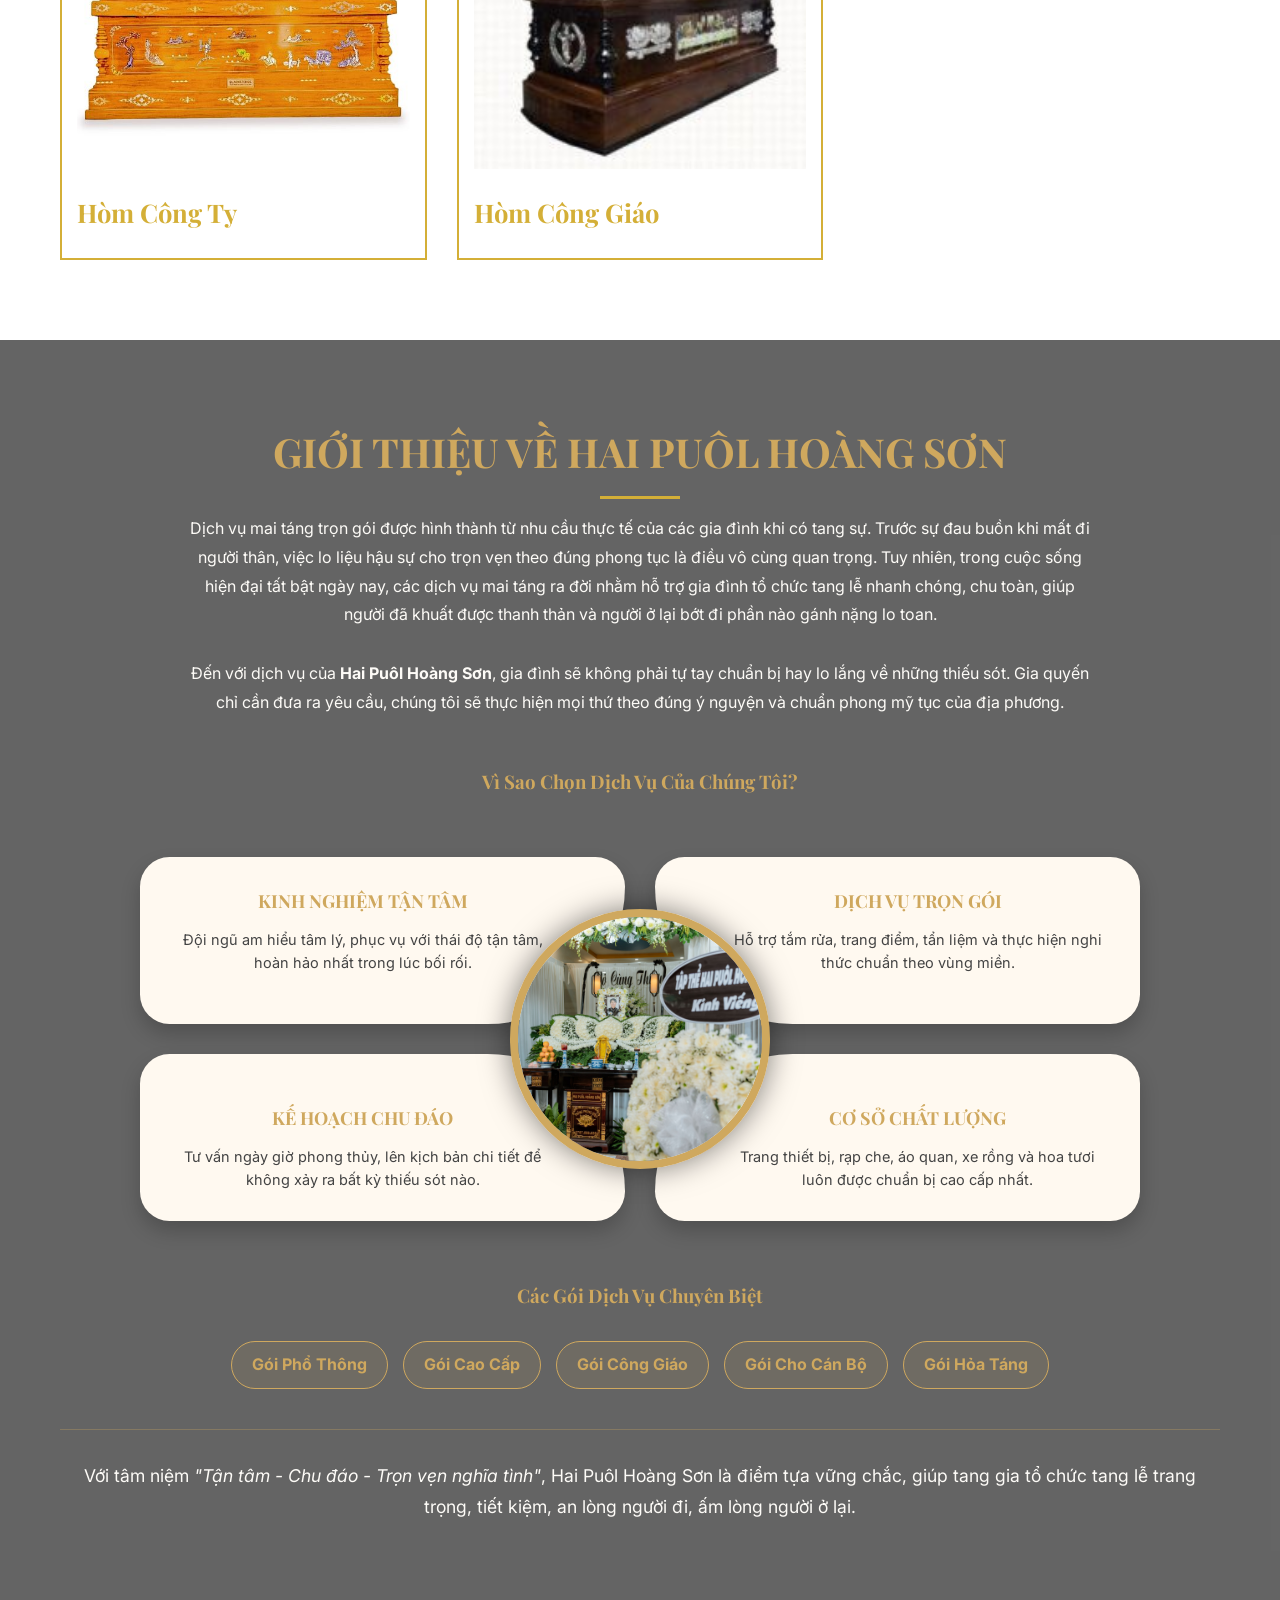
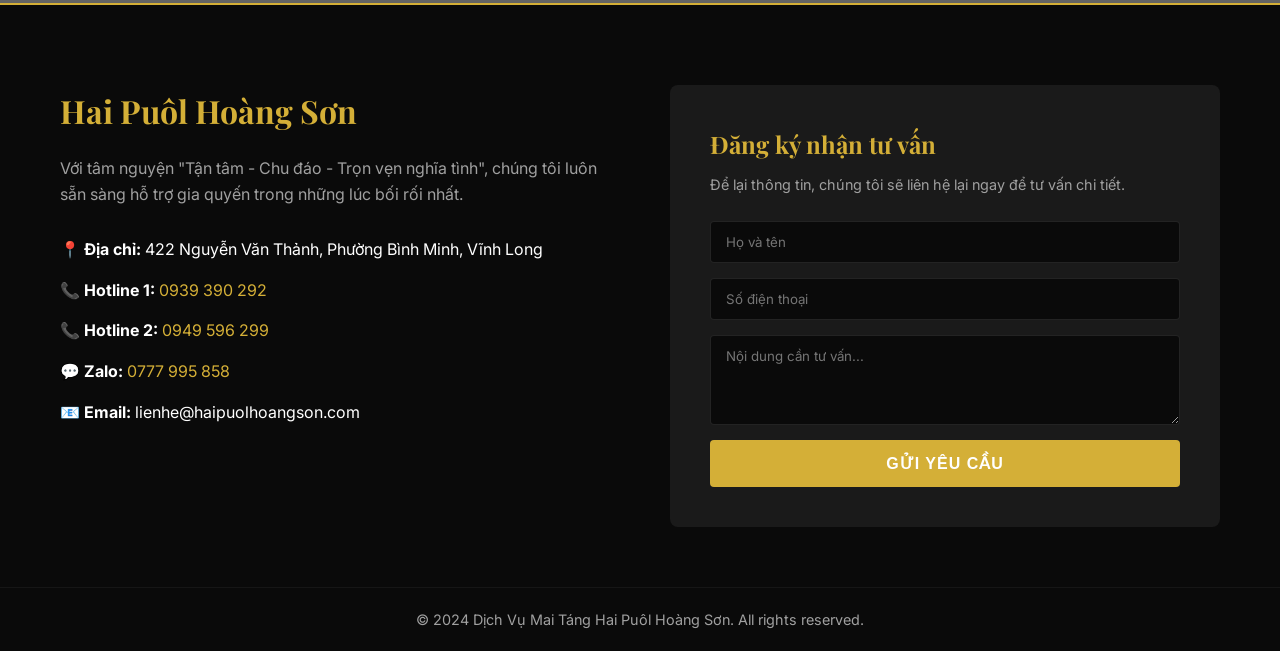
==== commit dc84d5d4: "Sua lai vai chu in hoa trong code" ====
--- a/index.html
+++ b/index.html
@@ -67,7 +67,7 @@
     <!-- CÁC GÓI DỊCH VỤ (Đã cập nhật theo yêu cầu Modal Thumbnail và đường dẫn ảnh không dấu) -->
     <section id="packages" class="section light-section">
         <div class="container">
-            <h2 class="section-title">Các Gói Dịch Vụ Trọn Gói</h2>
+            <h2 class="section-title"> Dịch Vụ Trọn Gói</h2>
             <p class="section-desc">Bấm vào từng gói để xem thư viện hình ảnh thực tế của chúng tôi.</p>
             <div class="packages-grid">
                 
@@ -99,11 +99,11 @@
                     <p>Tổ chức theo đúng nghi thức quy định dành cho cán bộ nhà nước, trang trọng và chuẩn mực.</p>
                 </div>
 
-                <!-- Gói Hỏa Táng Phổ Thông -->
+                <!-- Gói Hỏa Táng  -->
                 <div class="package-card" data-images='["./images/dich-vu/goi-hoa-tang-pho-thong/hinh-anh-goi-hoa-tang-pho-thong-1.jpg", "./images/dich-vu/goi-hoa-tang-pho-thong/hinh-anh-goi-hoa-tang-pho-thong-2.jpg", "./images/dich-vu/goi-hoa-tang-pho-thong/hinh-anh-goi-hoa-tang-pho-thong-3.jpg"]'>
                     <div class="package-decor"></div>
                     <img src="./images/dich-vu/goi-hoa-tang-pho-thong/hinh-anh-goi-hoa-tang-pho-thong-1.jpg" alt="Gói Hỏa Táng Phổ Thông" class="package-img">
-                    <h3>Gói Hỏa Táng Phổ Thông</h3>
+                    <h3>Gói Hỏa Táng </h3>
                     <button class="btn btn-secondary btn-sm" style="margin-bottom:10px;">Xem Thêm</button>
                     <p>Hỗ trợ thủ tục hỏa táng nhanh chóng, chu toàn, cung cấp hũ cốt và trang trí tang lễ trang nghiêm.</p>
                 </div>
@@ -141,47 +141,47 @@
                 <div class="package-card" data-images='["./images/dich-vu-khac/hinh-anh-nhan-vien-tan-liem.jpg"]'>
                     <div class="package-decor"></div>
                     <img src="./images/dich-vu-khac/hinh-anh-nhan-vien-tan-liem.jpg" alt="Nhân viên tẩn liệm" class="package-img">
-                    <h3>Nhân viên tẩn liệm</h3>
+                    <h3>Nhân Viên Tẩn Liệm</h3>
                 </div>
                 <div class="package-card" data-images='["./images/dich-vu-khac/hinh-anh-dao-ty.jpg"]'>
                     <div class="package-decor"></div>
                     <img src="./images/dich-vu-khac/hinh-anh-dao-ty.jpg" alt="Đạo tỳ" class="package-img">
-                    <h3>Đạo tỳ</h3>
+                    <h3>Đạo Tỳ</h3>
                 </div>
                 <div class="package-card" data-images='["./images/dich-vu-khac/hinh-anh-nhac-le.jpg"]'>
                     <div class="package-decor"></div>
                     <img src="./images/dich-vu-khac/hinh-anh-nhac-le.jpg" alt="Nhạc lễ" class="package-img">
-                    <h3>Nhạc lễ</h3>
+                    <h3>Nhạc Lễ</h3>
                 </div>
                 <div class="package-card" data-images='["./images/dich-vu-khac/hinh-anh-ken-tay.jpg"]'>
                     <div class="package-decor"></div>
                     <img src="./images/dich-vu-khac/hinh-anh-ken-tay.jpg" alt="Kèn tây" class="package-img">
-                    <h3>Kèn tây</h3>
+                    <h3>Kèn Tây</h3>
                 </div>
                 <div class="package-card" data-images='["./images/dich-vu-khac/hinh-anh-quay-phim-chup-hinh.jpg"]'>
                     <div class="package-decor"></div>
                     <img src="./images/dich-vu-khac/hinh-anh-quay-phim-chup-hinh.jpg" alt="Quay phim chụp hình" class="package-img">
-                    <h3>Quay phim chụp hình</h3>
+                    <h3>Quay Phim Chụp Hình</h3>
                 </div>
                 <div class="package-card" data-images='["./images/dich-vu-khac/hinh-anh-xe-tang-le.jpg"]'>
                     <div class="package-decor"></div>
                     <img src="./images/dich-vu-khac/hinh-anh-xe-tang-le.jpg" alt="Xe tang lễ" class="package-img">
-                    <h3>Xe tang lễ</h3>
+                    <h3>Xe Tang Lễ</h3>
                 </div>
                 <div class="package-card" data-images='["./images/dich-vu-khac/hinh-anh-ban-ghe-nha-khach.jpg"]'>
                     <div class="package-decor"></div>
                     <img src="./images/dich-vu-khac/hinh-anh-ban-ghe-nha-khach.jpg" alt="Bàn ghế nhà khách" class="package-img">
-                    <h3>Bàn ghế nhà khách</h3>
+                    <h3>Bàn Ghế Nhà Khách</h3>
                 </div>
                 <div class="package-card" data-images='["./images/dich-vu-khac/hinh-anh-trang-tri-tang-le.jpg"]'>
                     <div class="package-decor"></div>
                     <img src="./images/dich-vu-khac/hinh-anh-trang-tri-tang-le.jpg" alt="Trang trí tang lễ" class="package-img">
-                    <h3>Trang trí tang lễ</h3>
+                    <h3>Trang Trí Tang Lễ</h3>
                 </div>
                 <div class="package-card" data-images='["./images/dich-vu-khac/hinh-anh-nhan-vien-rai-bong.jpg"]'>
                     <div class="package-decor"></div>
                     <img src="./images/dich-vu-khac/hinh-anh-nhan-vien-rai-bong.jpg" alt="Nhân viên rãi bông" class="package-img">
-                    <h3>Nhân viên rãi bông</h3>
+                    <h3>Nhân Viên Rải Bông</h3>
                 </div>
             </div>
         </div>
@@ -315,7 +315,7 @@
                 <div class="contact-details">
                     <p><strong>📍 Địa chỉ:</strong> 422 Nguyễn Văn Thảnh, Phường Bình Minh, Vĩnh Long</p>
                     <p><strong>📞 Hotline 1:</strong> <a href="tel:0939390292">0939 390 292</a></p>
-                    <p><strong>📞 Hotline 2:</strong> <a href="tel:0777995858">0777 995 858</a></p>
+                    <p><strong>📞 Hotline 2:</strong> <a href="tel:0777995858">0949 596 299</a></p>
                     <p><strong>💬 Zalo:</strong> <a href="https://zalo.me/0777995858">0777 995 858</a></p>
                     <p><strong>📧 Email:</strong> lienhe@haipuolhoangson.com</p>
                 </div>
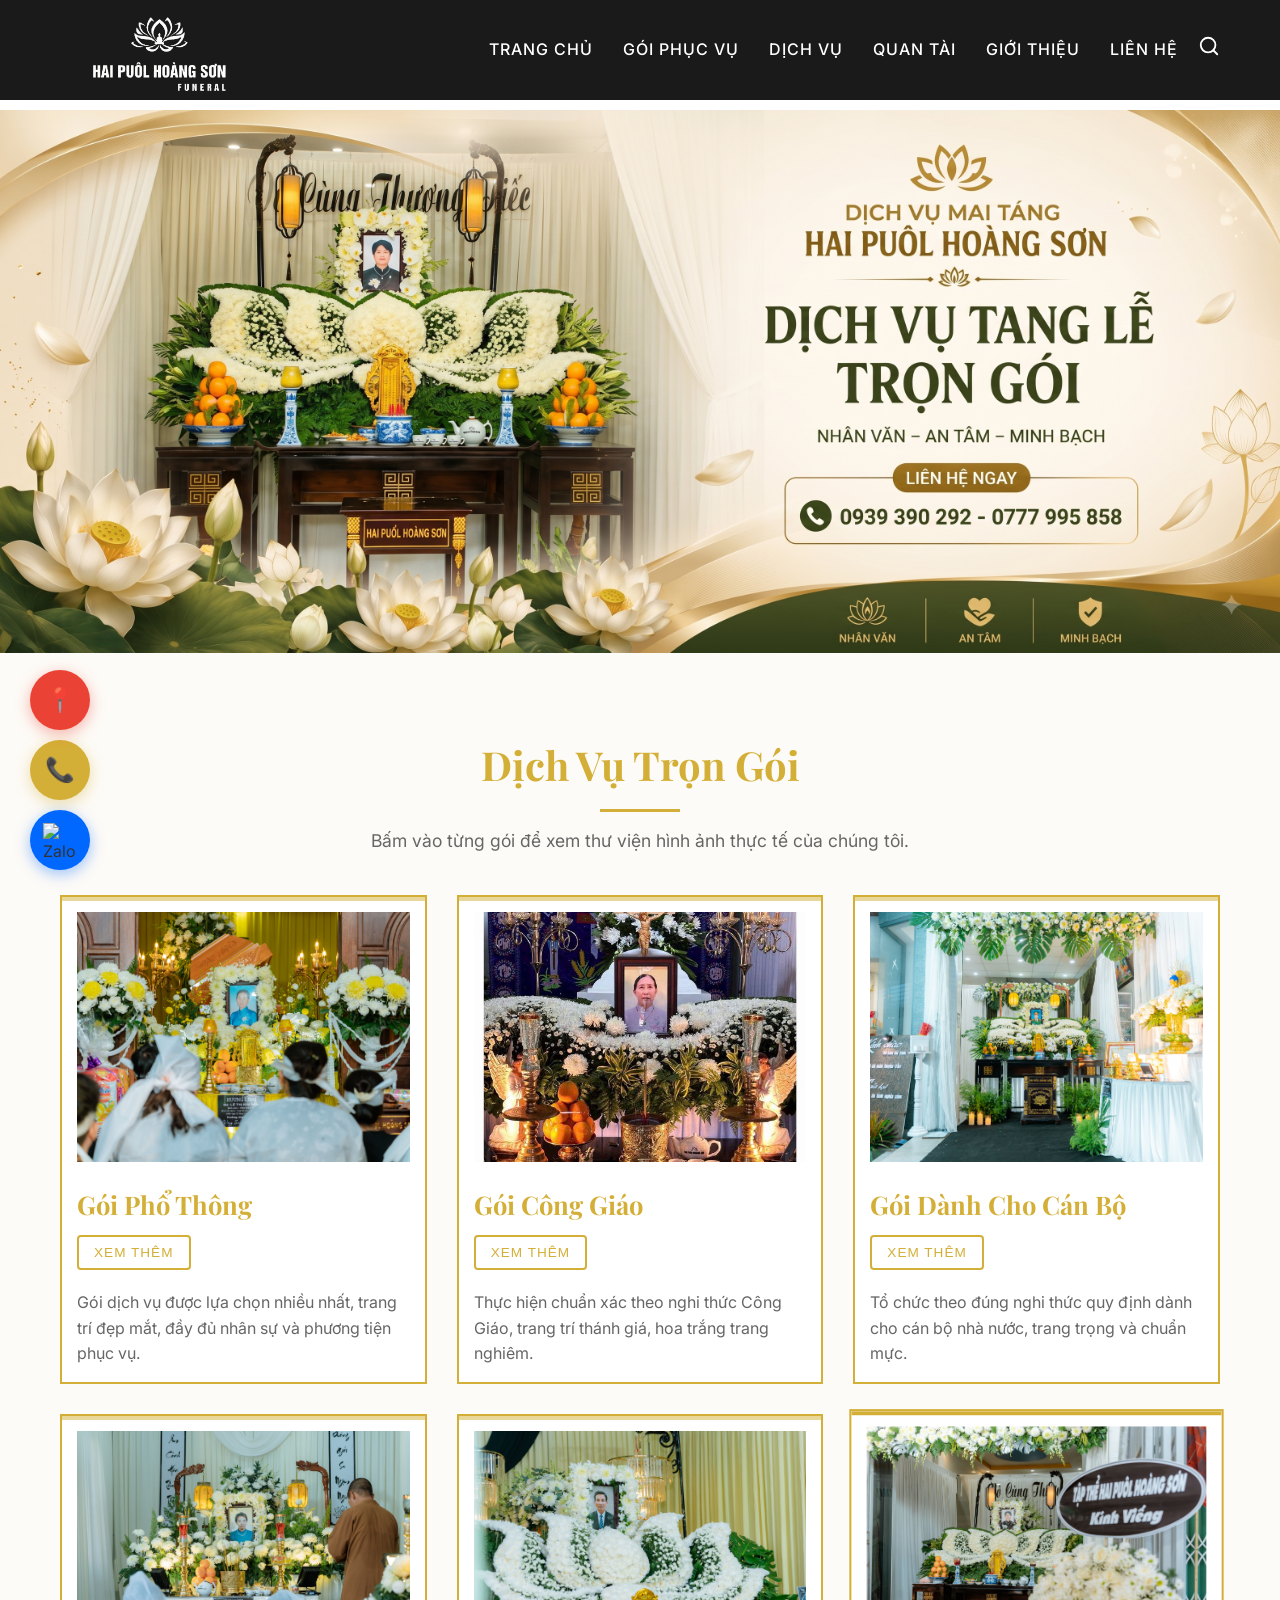
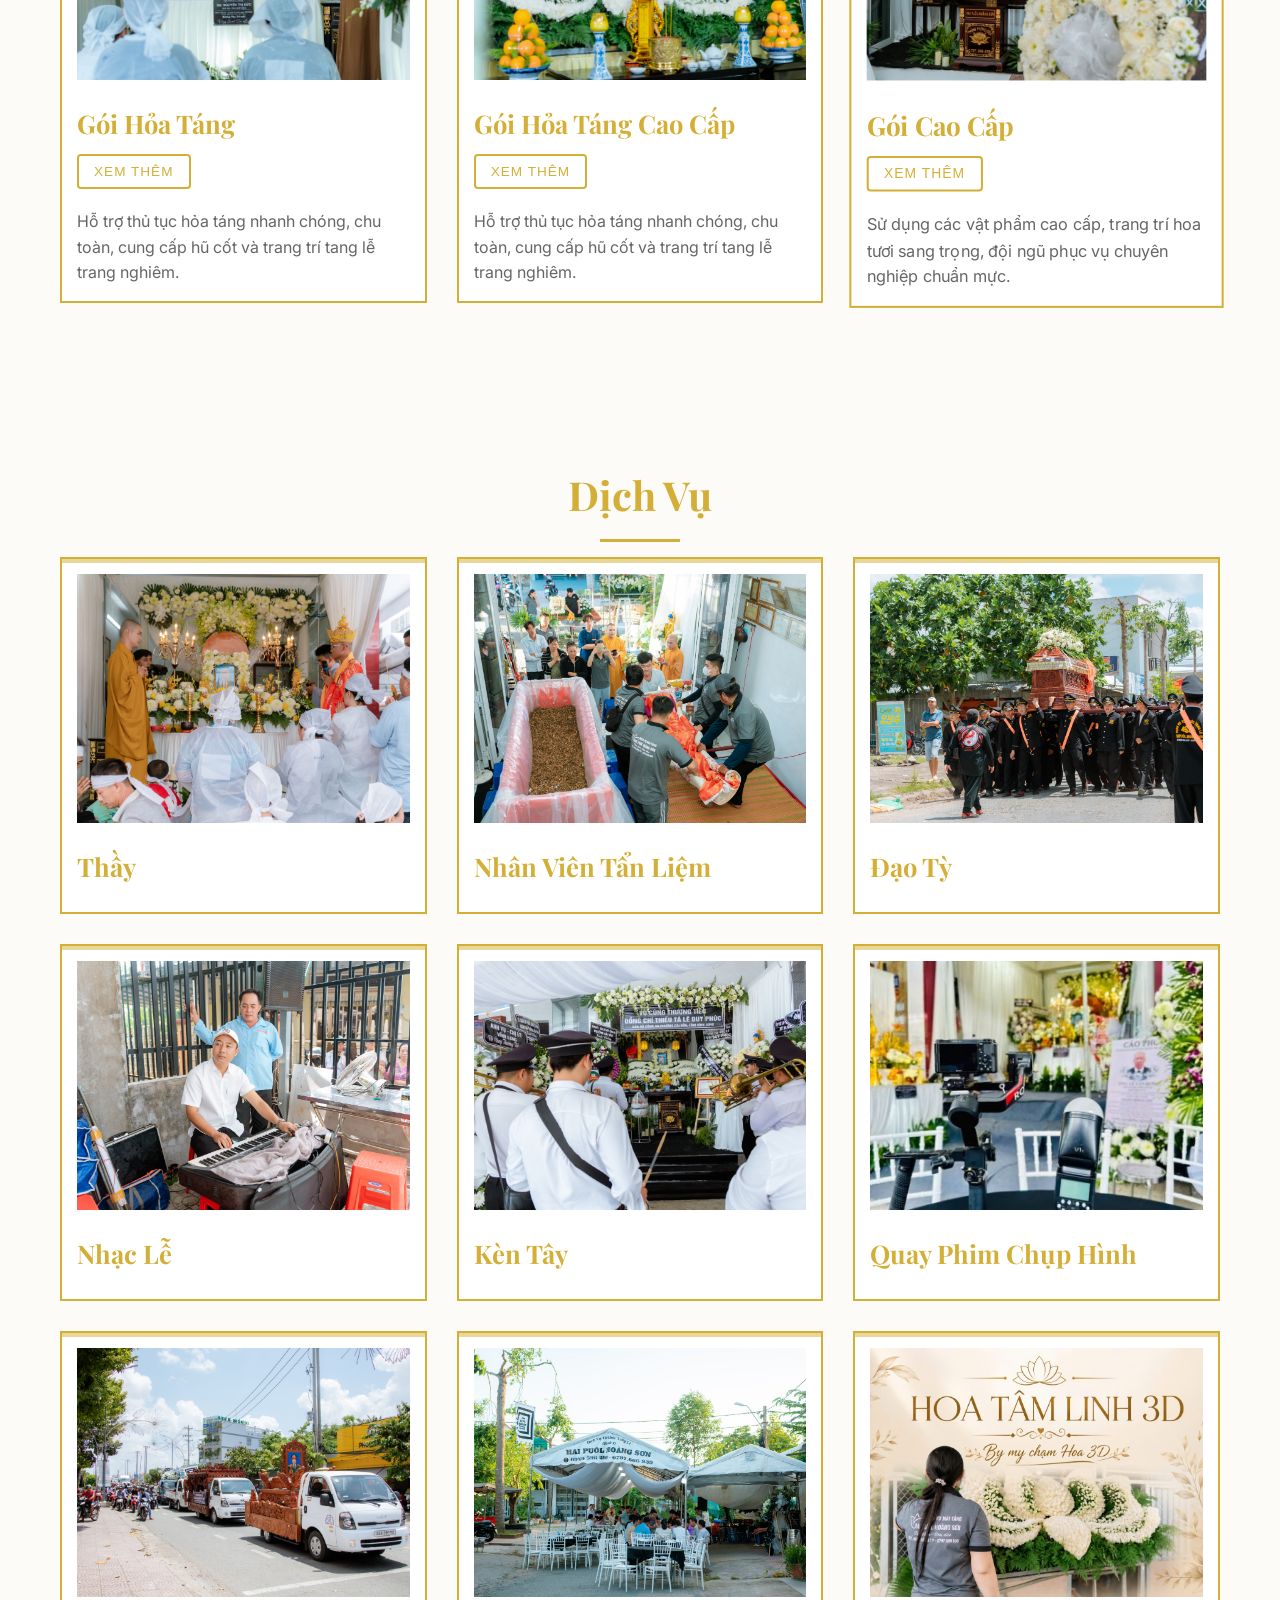
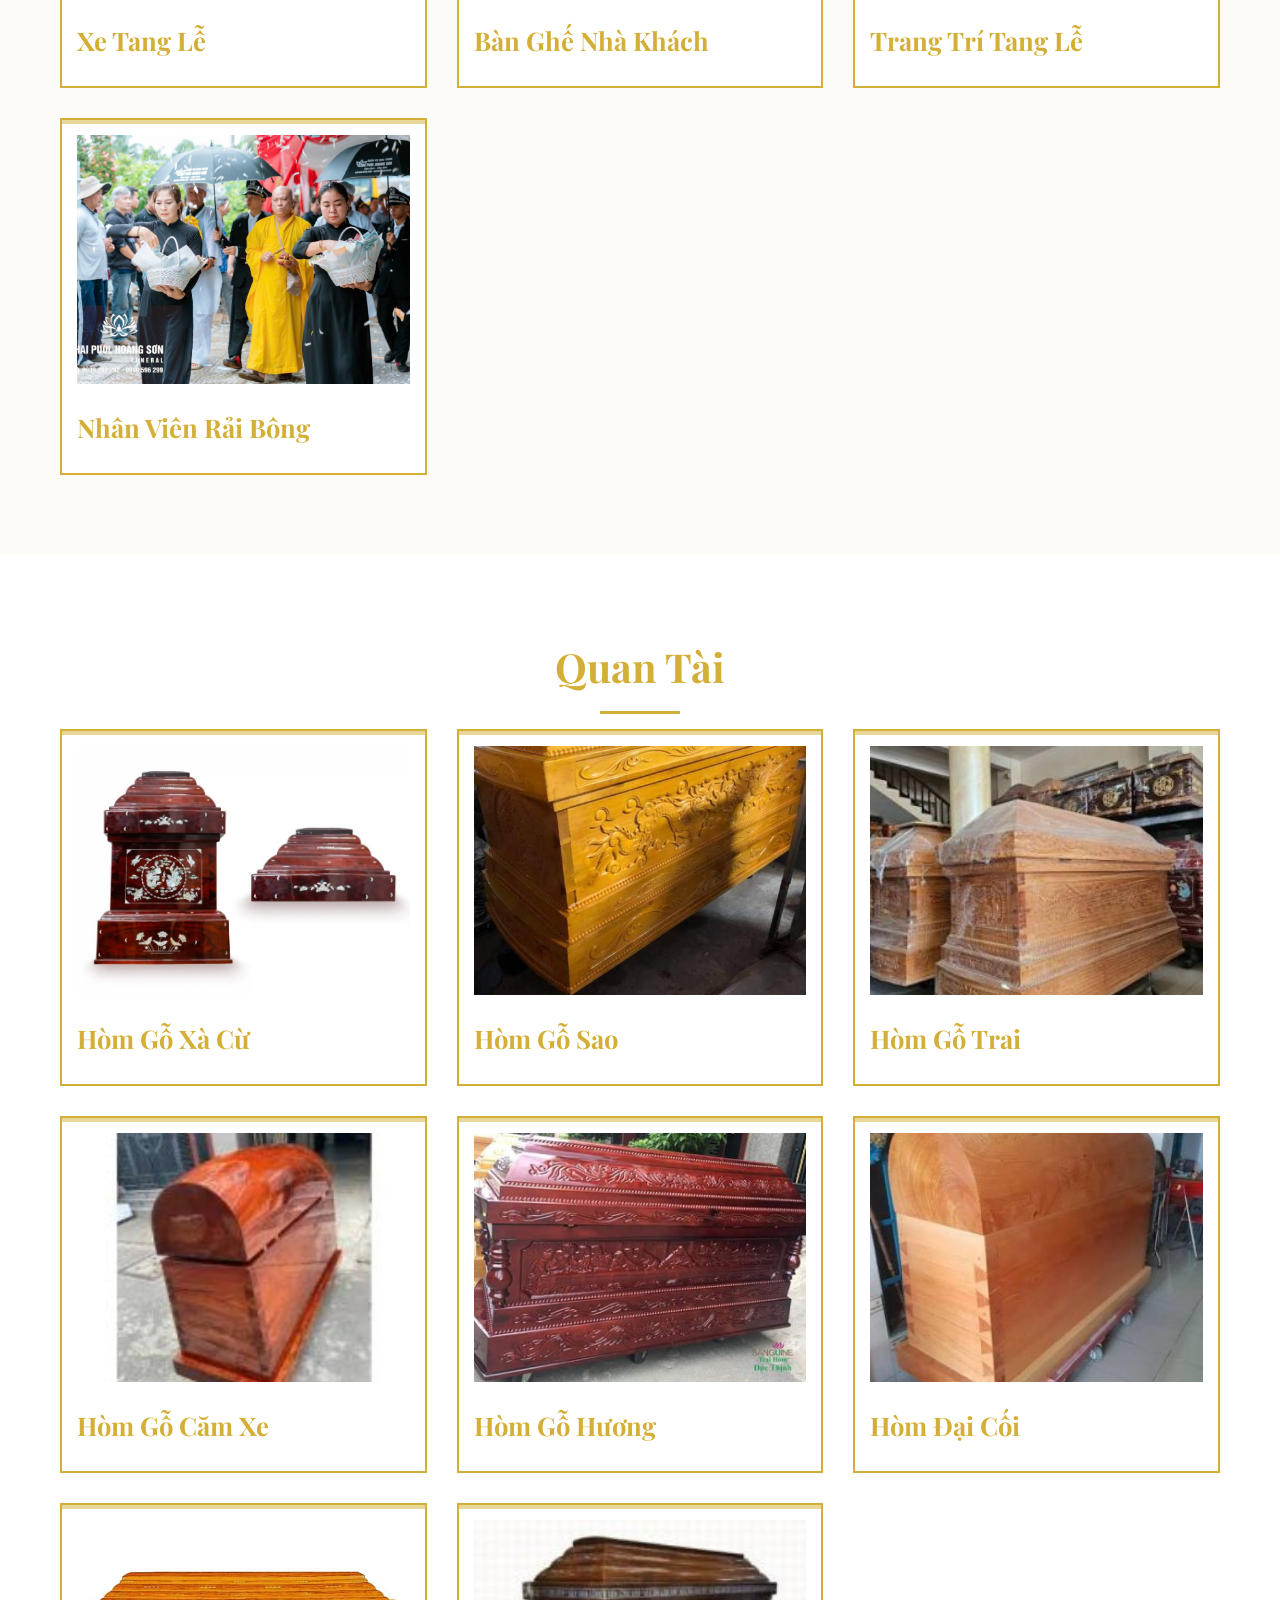
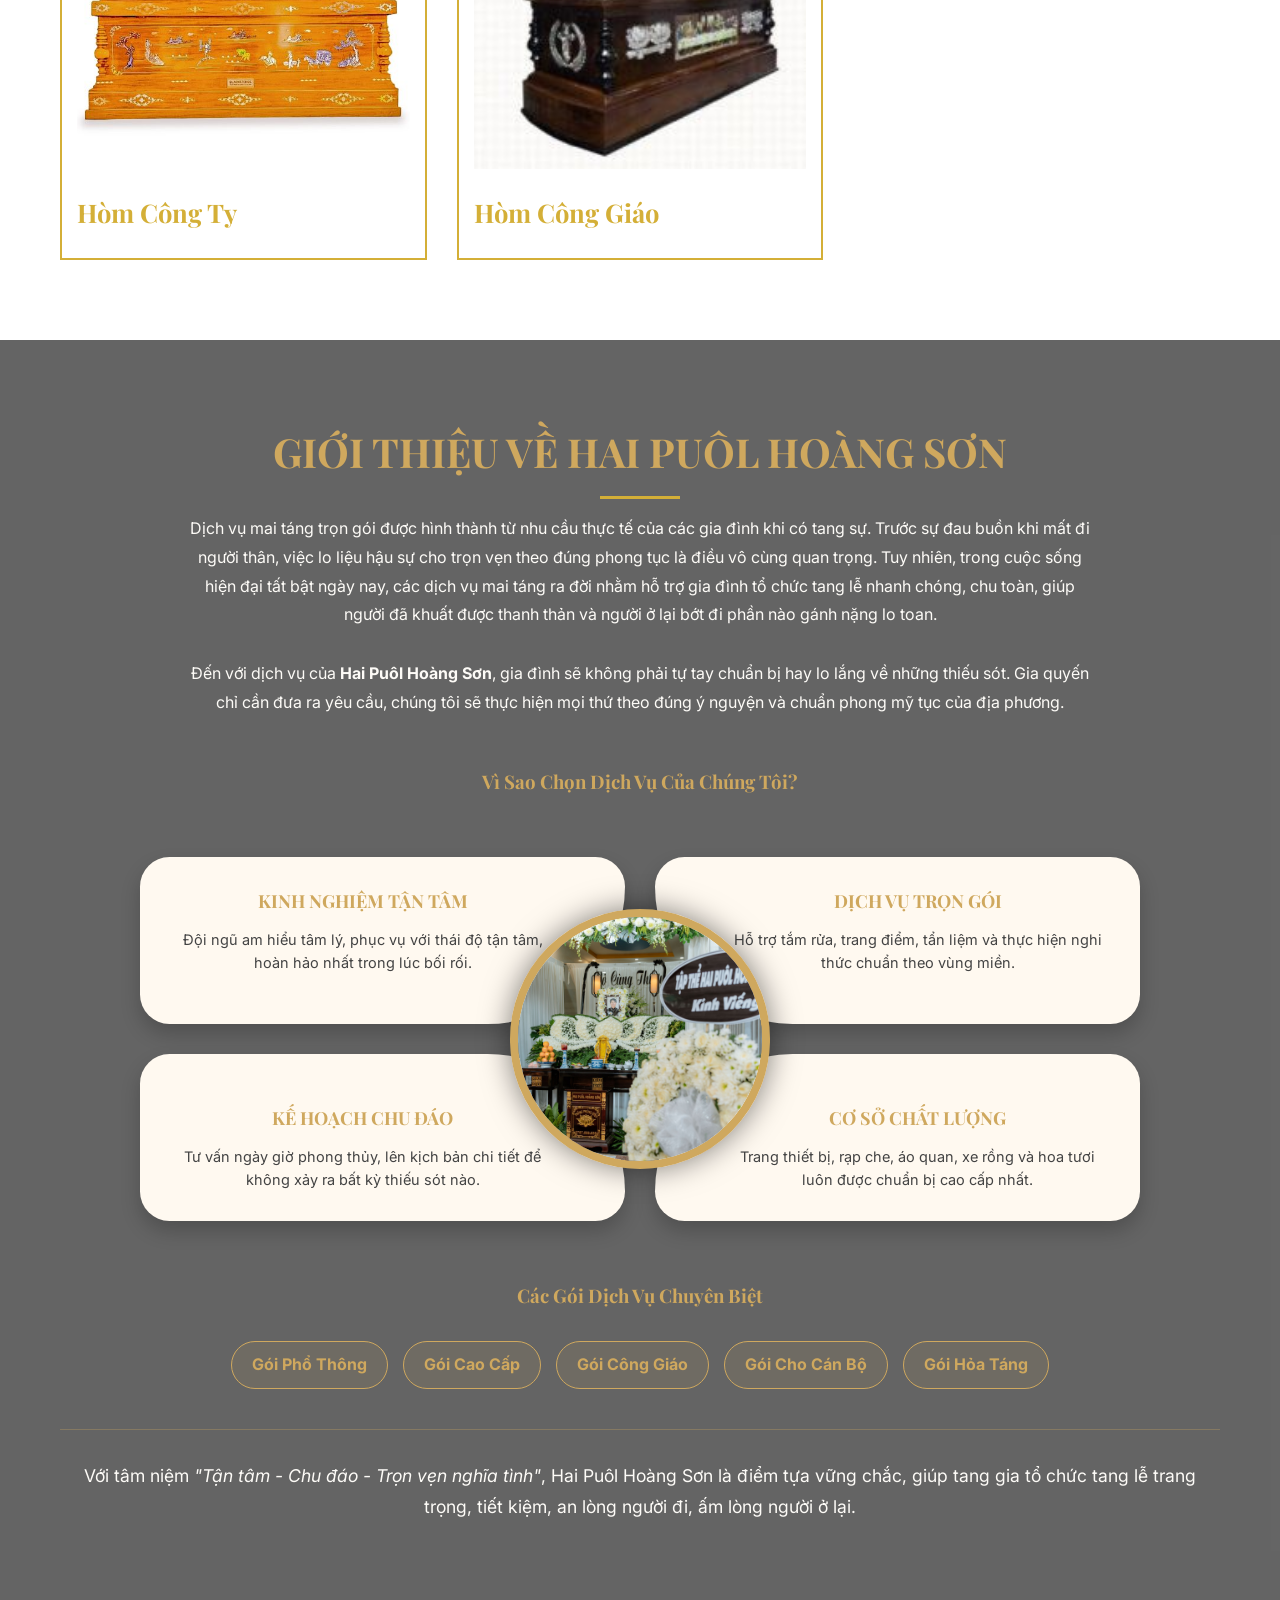
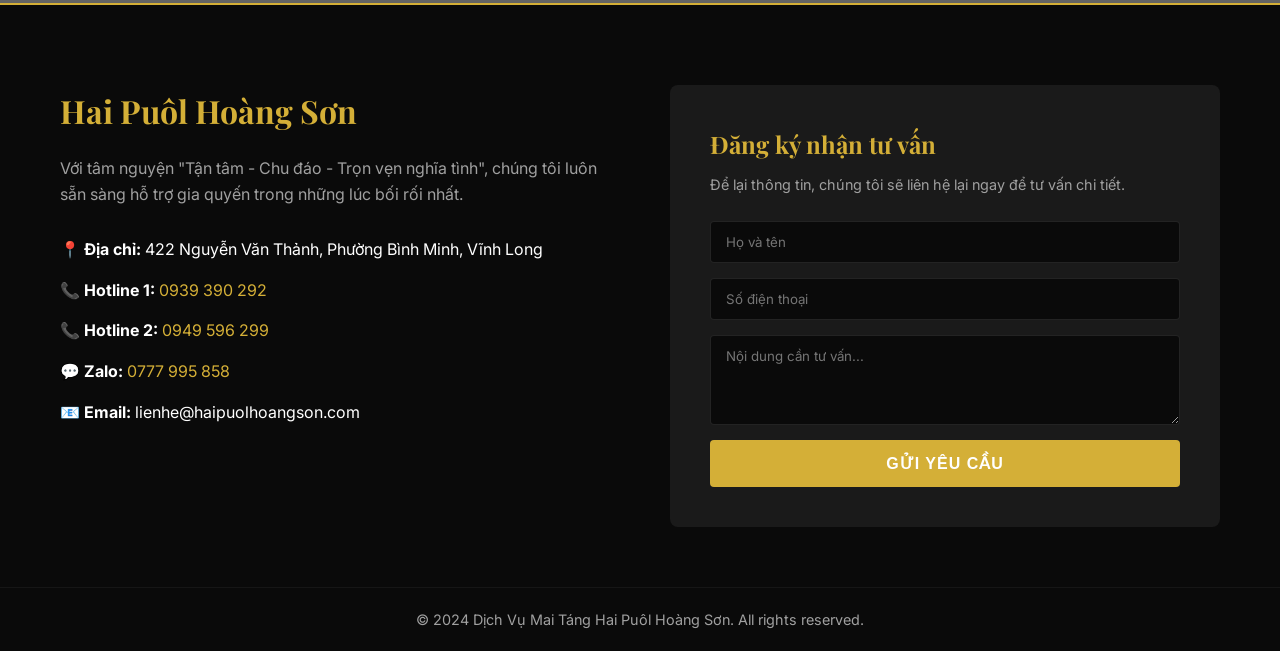
==== commit d7a24651: "Update image paths and data-images array for Dịch Vụ Khác gallery" ====
--- a/index.html
+++ b/index.html
@@ -129,58 +129,58 @@
         </div>
     </section>
     <!-- DỊCH VỤ KHÁC -->
-    <section id="dich-vu" class="section light-section">
+        <section id="dich-vu" class="section light-section">
         <div class="container">
             <h2 class="section-title">Dịch Vụ</h2>
             <div class="packages-grid">
-                <div class="package-card" data-images='["./images/dich-vu-khac/hinh-anh-thay.jpg"]'>
-                    <div class="package-decor"></div>
-                    <img src="./images/dich-vu-khac/hinh-anh-thay.jpg" alt="Thầy" class="package-img">
+                <div class="package-card" data-images='["./images/dich-vu-khac/thay/hinh-anh-thay-1.jpg", "./images/dich-vu-khac/thay/hinh-anh-thay-2.jpg", "./images/dich-vu-khac/thay/hinh-anh-thay-3.jpg"]'>
+                    <div class="package-decor"></div>
+                    <img src="./images/dich-vu-khac/thay/hinh-anh-thay-1.jpg" alt="Thầy" class="package-img">
                     <h3>Thầy</h3>
                 </div>
-                <div class="package-card" data-images='["./images/dich-vu-khac/hinh-anh-nhan-vien-tan-liem.jpg"]'>
-                    <div class="package-decor"></div>
-                    <img src="./images/dich-vu-khac/hinh-anh-nhan-vien-tan-liem.jpg" alt="Nhân viên tẩn liệm" class="package-img">
+                <div class="package-card" data-images='["./images/dich-vu-khac/nhan-vien-tan-liem/hinh-anh-nhan-vien-tan-liem-1.jpg", "./images/dich-vu-khac/nhan-vien-tan-liem/hinh-anh-nhan-vien-tan-liem-2.jpg"]'>
+                    <div class="package-decor"></div>
+                    <img src="./images/dich-vu-khac/nhan-vien-tan-liem/hinh-anh-nhan-vien-tan-liem-1.jpg" alt="Nhân viên tẩn liệm" class="package-img">
                     <h3>Nhân Viên Tẩn Liệm</h3>
                 </div>
-                <div class="package-card" data-images='["./images/dich-vu-khac/hinh-anh-dao-ty.jpg"]'>
-                    <div class="package-decor"></div>
-                    <img src="./images/dich-vu-khac/hinh-anh-dao-ty.jpg" alt="Đạo tỳ" class="package-img">
+                <div class="package-card" data-images='["./images/dich-vu-khac/dao-ty/hinh-anh-dao-ty-1.jpg", "./images/dich-vu-khac/dao-ty/hinh-anh-dao-ty-2.jpg", "./images/dich-vu-khac/dao-ty/hinh-anh-dao-ty-3.jpg"]'>
+                    <div class="package-decor"></div>
+                    <img src="./images/dich-vu-khac/dao-ty/hinh-anh-dao-ty-3.jpg" alt="Đạo tỳ" class="package-img">
                     <h3>Đạo Tỳ</h3>
                 </div>
-                <div class="package-card" data-images='["./images/dich-vu-khac/hinh-anh-nhac-le.jpg"]'>
-                    <div class="package-decor"></div>
-                    <img src="./images/dich-vu-khac/hinh-anh-nhac-le.jpg" alt="Nhạc lễ" class="package-img">
+                <div class="package-card" data-images='["./images/dich-vu-khac/nhac-le/hinh-anh-nhac-le-1.jpg"]'>
+                    <div class="package-decor"></div>
+                    <img src="./images/dich-vu-khac/nhac-le/hinh-anh-nhac-le-1.jpg" alt="Nhạc lễ" class="package-img">
                     <h3>Nhạc Lễ</h3>
                 </div>
-                <div class="package-card" data-images='["./images/dich-vu-khac/hinh-anh-ken-tay.jpg"]'>
-                    <div class="package-decor"></div>
-                    <img src="./images/dich-vu-khac/hinh-anh-ken-tay.jpg" alt="Kèn tây" class="package-img">
+                <div class="package-card" data-images='["./images/dich-vu-khac/ken-tay/hinh-anh-ken-tay-1.jpg", "./images/dich-vu-khac/ken-tay/hinh-anh-ken-tay-2.jpg"]'>
+                    <div class="package-decor"></div>
+                    <img src="./images/dich-vu-khac/ken-tay/hinh-anh-ken-tay-1.jpg" alt="Kèn tây" class="package-img">
                     <h3>Kèn Tây</h3>
                 </div>
-                <div class="package-card" data-images='["./images/dich-vu-khac/hinh-anh-quay-phim-chup-hinh.jpg"]'>
-                    <div class="package-decor"></div>
-                    <img src="./images/dich-vu-khac/hinh-anh-quay-phim-chup-hinh.jpg" alt="Quay phim chụp hình" class="package-img">
+                <div class="package-card" data-images='["./images/dich-vu-khac/quay-phim-chup-hinh/hinh-anh-quay-phim-chup-hinh-1.jpg", "./images/dich-vu-khac/quay-phim-chup-hinh/hinh-anh-quay-phim-chup-hinh-2.jpg", "./images/dich-vu-khac/quay-phim-chup-hinh/hinh-anh-quay-phim-chup-hinh-3.jpg"]'>
+                    <div class="package-decor"></div>
+                    <img src="./images/dich-vu-khac/quay-phim-chup-hinh/hinh-anh-quay-phim-chup-hinh-1.jpg" alt="Quay phim chụp hình" class="package-img">
                     <h3>Quay Phim Chụp Hình</h3>
                 </div>
-                <div class="package-card" data-images='["./images/dich-vu-khac/hinh-anh-xe-tang-le.jpg"]'>
-                    <div class="package-decor"></div>
-                    <img src="./images/dich-vu-khac/hinh-anh-xe-tang-le.jpg" alt="Xe tang lễ" class="package-img">
+                <div class="package-card" data-images='["./images/dich-vu-khac/xe-tang-le/hinh-anh-xe-tang-le-1.jpg", "./images/dich-vu-khac/xe-tang-le/hinh-anh-xe-tang-le-2.jpg", "./images/dich-vu-khac/xe-tang-le/hinh-anh-xe-tang-le-3.jpg"]'>
+                    <div class="package-decor"></div>
+                    <img src="./images/dich-vu-khac/xe-tang-le/hinh-anh-xe-tang-le-1.jpg" alt="Xe tang lễ" class="package-img">
                     <h3>Xe Tang Lễ</h3>
                 </div>
-                <div class="package-card" data-images='["./images/dich-vu-khac/hinh-anh-ban-ghe-nha-khach.jpg"]'>
-                    <div class="package-decor"></div>
-                    <img src="./images/dich-vu-khac/hinh-anh-ban-ghe-nha-khach.jpg" alt="Bàn ghế nhà khách" class="package-img">
+                <div class="package-card" data-images='["./images/dich-vu-khac/ban-ghe-nha-khach/hinh-anh-ban-ghe-nha-khach-1.jpg", "./images/dich-vu-khac/ban-ghe-nha-khach/hinh-anh-ban-ghe-nha-khach-2.jpg"]'>
+                    <div class="package-decor"></div>
+                    <img src="./images/dich-vu-khac/ban-ghe-nha-khach/hinh-anh-ban-ghe-nha-khach-1.jpg" alt="Bàn ghế nhà khách" class="package-img">
                     <h3>Bàn Ghế Nhà Khách</h3>
                 </div>
-                <div class="package-card" data-images='["./images/dich-vu-khac/hinh-anh-trang-tri-tang-le.jpg"]'>
-                    <div class="package-decor"></div>
-                    <img src="./images/dich-vu-khac/hinh-anh-trang-tri-tang-le.jpg" alt="Trang trí tang lễ" class="package-img">
+                <div class="package-card" data-images='["./images/dich-vu-khac/trang-tri-tang-le/hinh-anh-trang-tri-tang-le-1.jpg"]'>
+                    <div class="package-decor"></div>
+                    <img src="./images/dich-vu-khac/trang-tri-tang-le/hinh-anh-trang-tri-tang-le-1.jpg" alt="Trang trí tang lễ" class="package-img">
                     <h3>Trang Trí Tang Lễ</h3>
                 </div>
-                <div class="package-card" data-images='["./images/dich-vu-khac/hinh-anh-nhan-vien-rai-bong.jpg"]'>
-                    <div class="package-decor"></div>
-                    <img src="./images/dich-vu-khac/hinh-anh-nhan-vien-rai-bong.jpg" alt="Nhân viên rãi bông" class="package-img">
+                <div class="package-card" data-images='["./images/dich-vu-khac/nhan-vien-rai-bong/hinh-anh-nhan-vien-rai-bong-1.jpg", "./images/dich-vu-khac/nhan-vien-rai-bong/hinh-anh-nhan-vien-rai-bong-2.jpg"]'>
+                    <div class="package-decor"></div>
+                    <img src="./images/dich-vu-khac/nhan-vien-rai-bong/hinh-anh-nhan-vien-rai-bong-1.jpg" alt="Nhân viên rãi bông" class="package-img">
                     <h3>Nhân Viên Rải Bông</h3>
                 </div>
             </div>
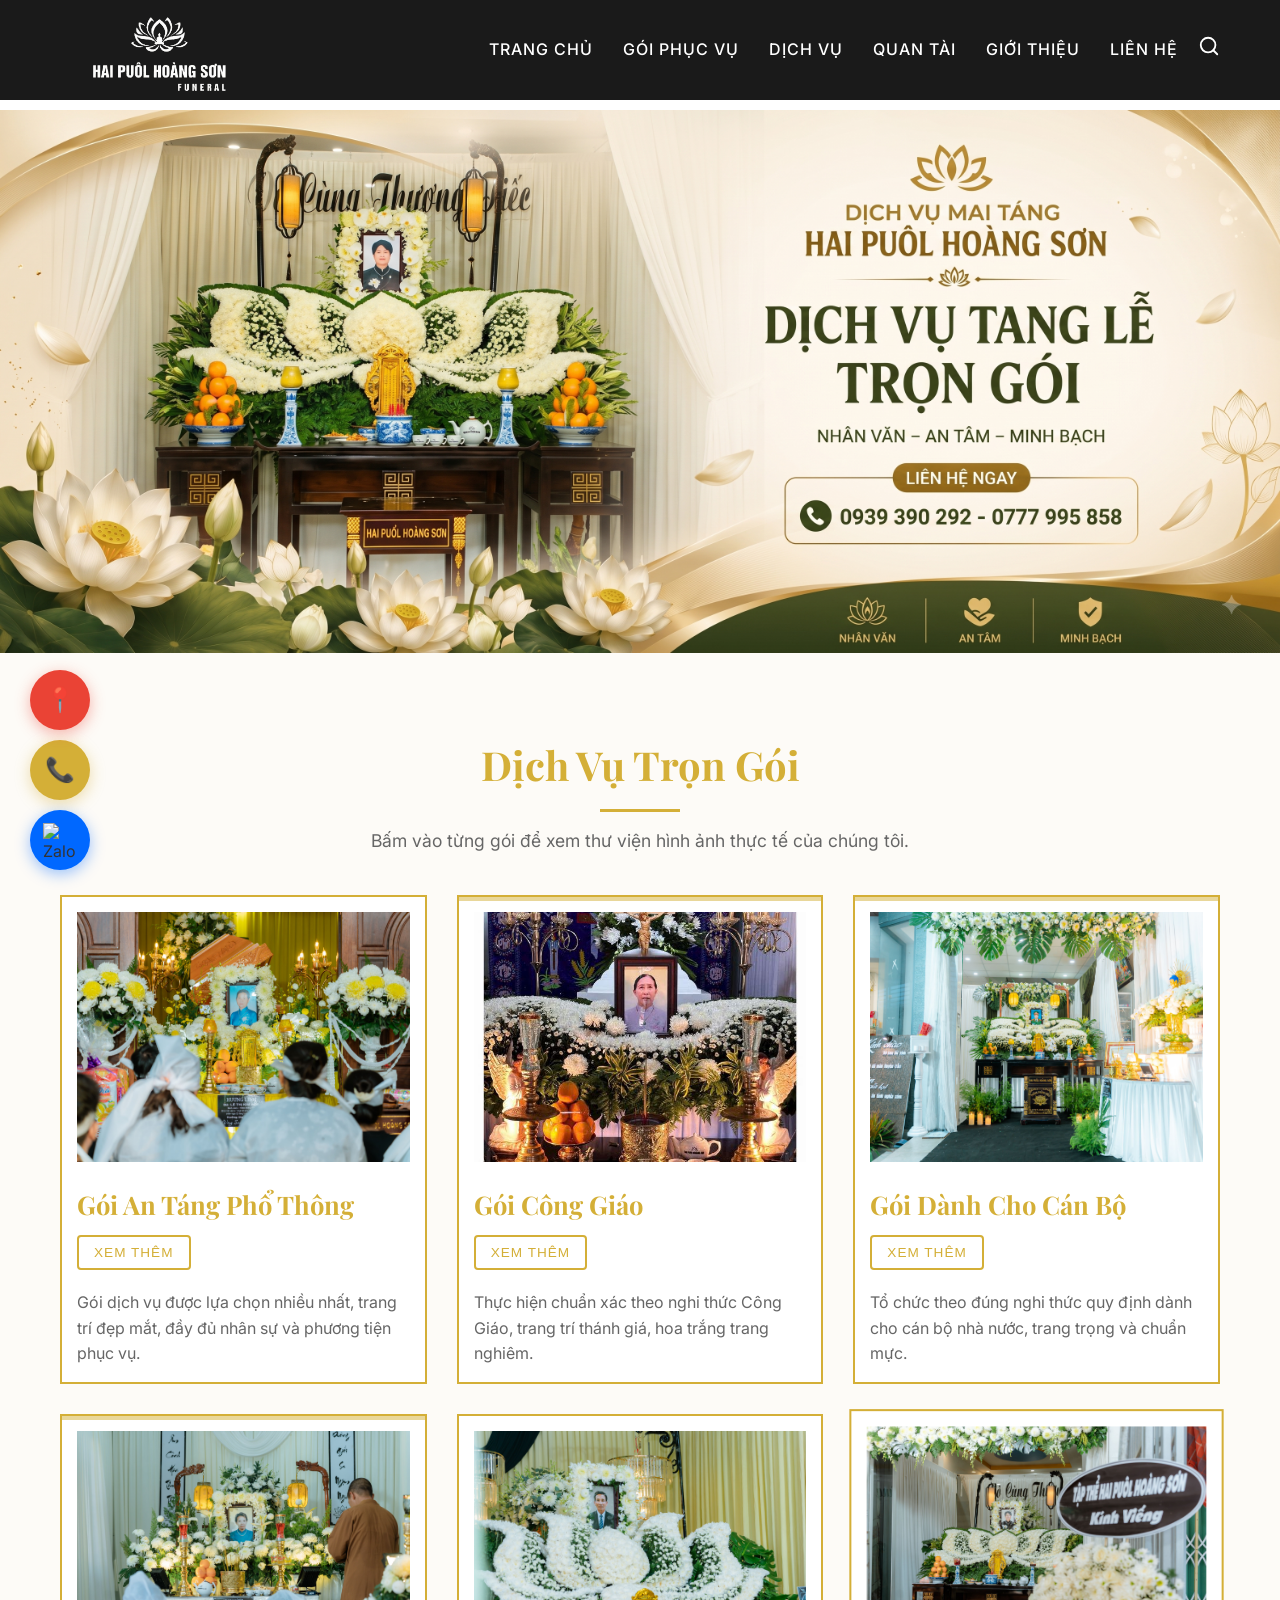
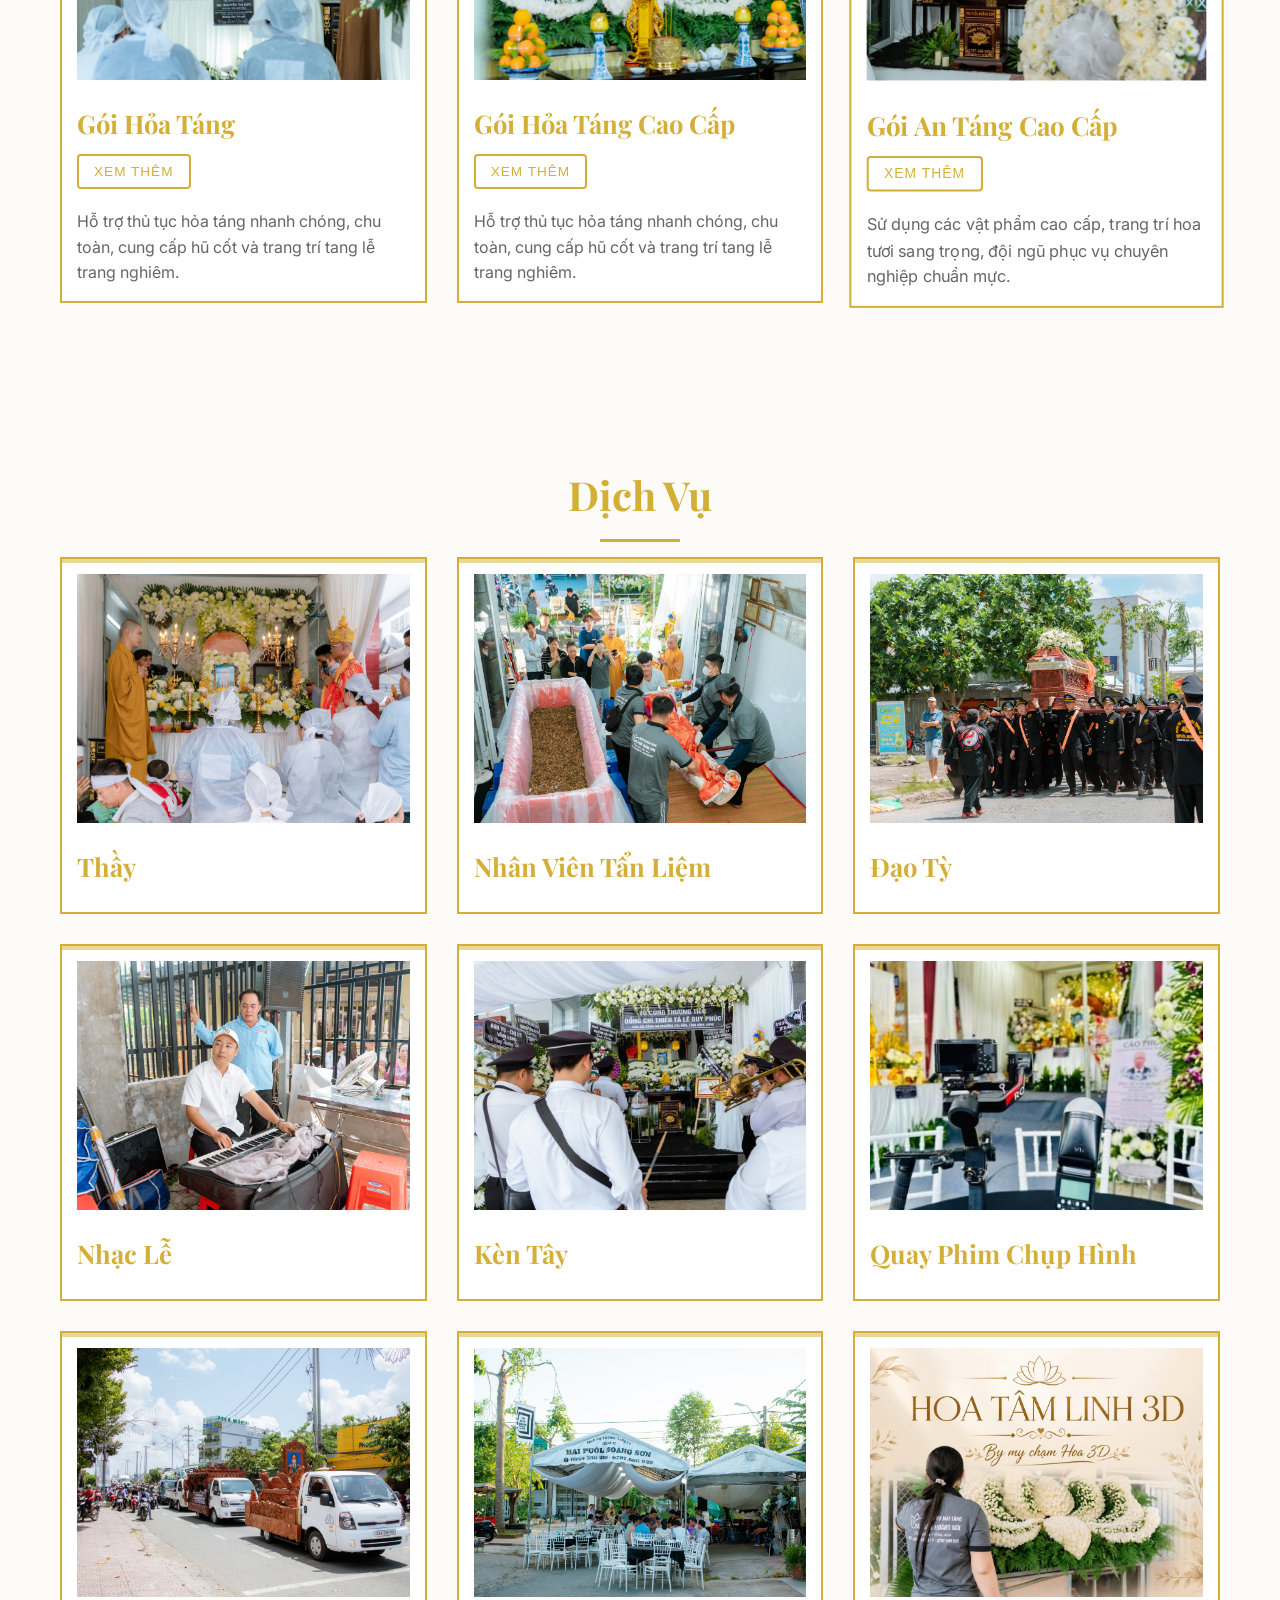
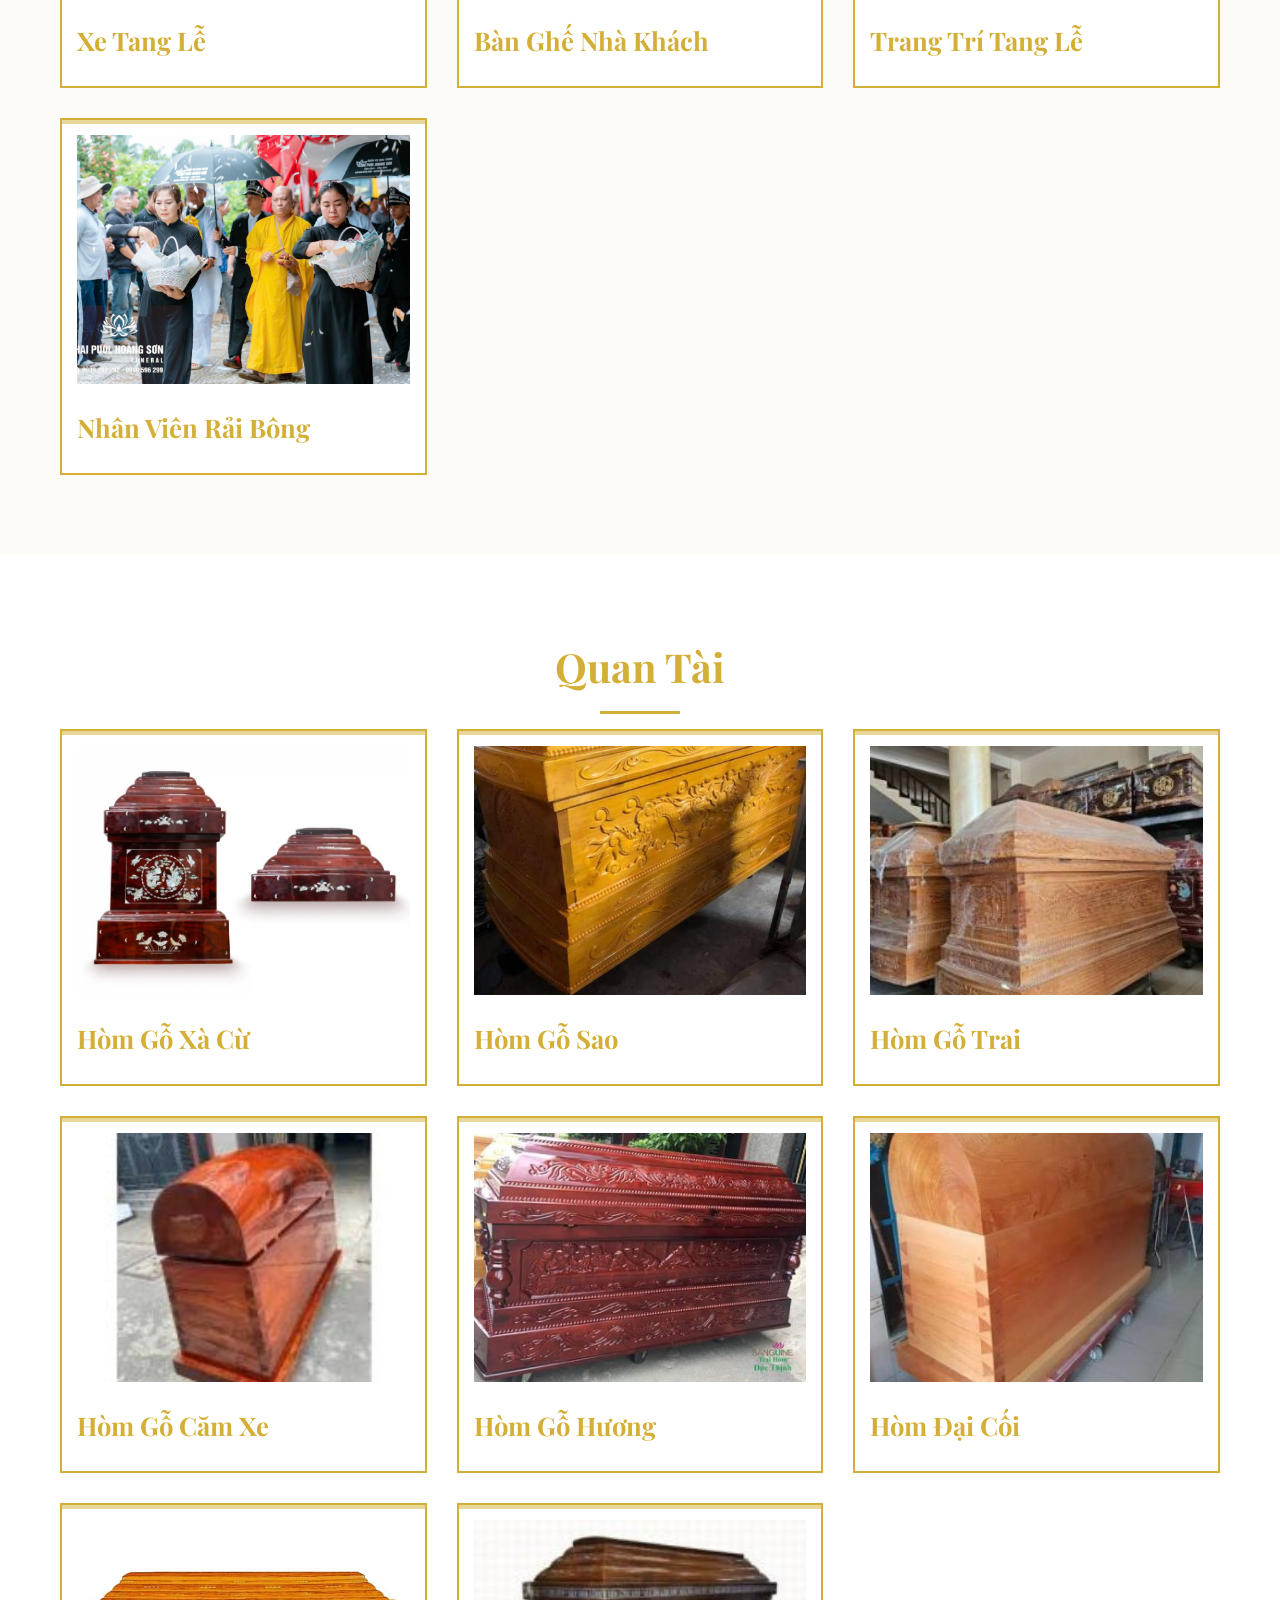
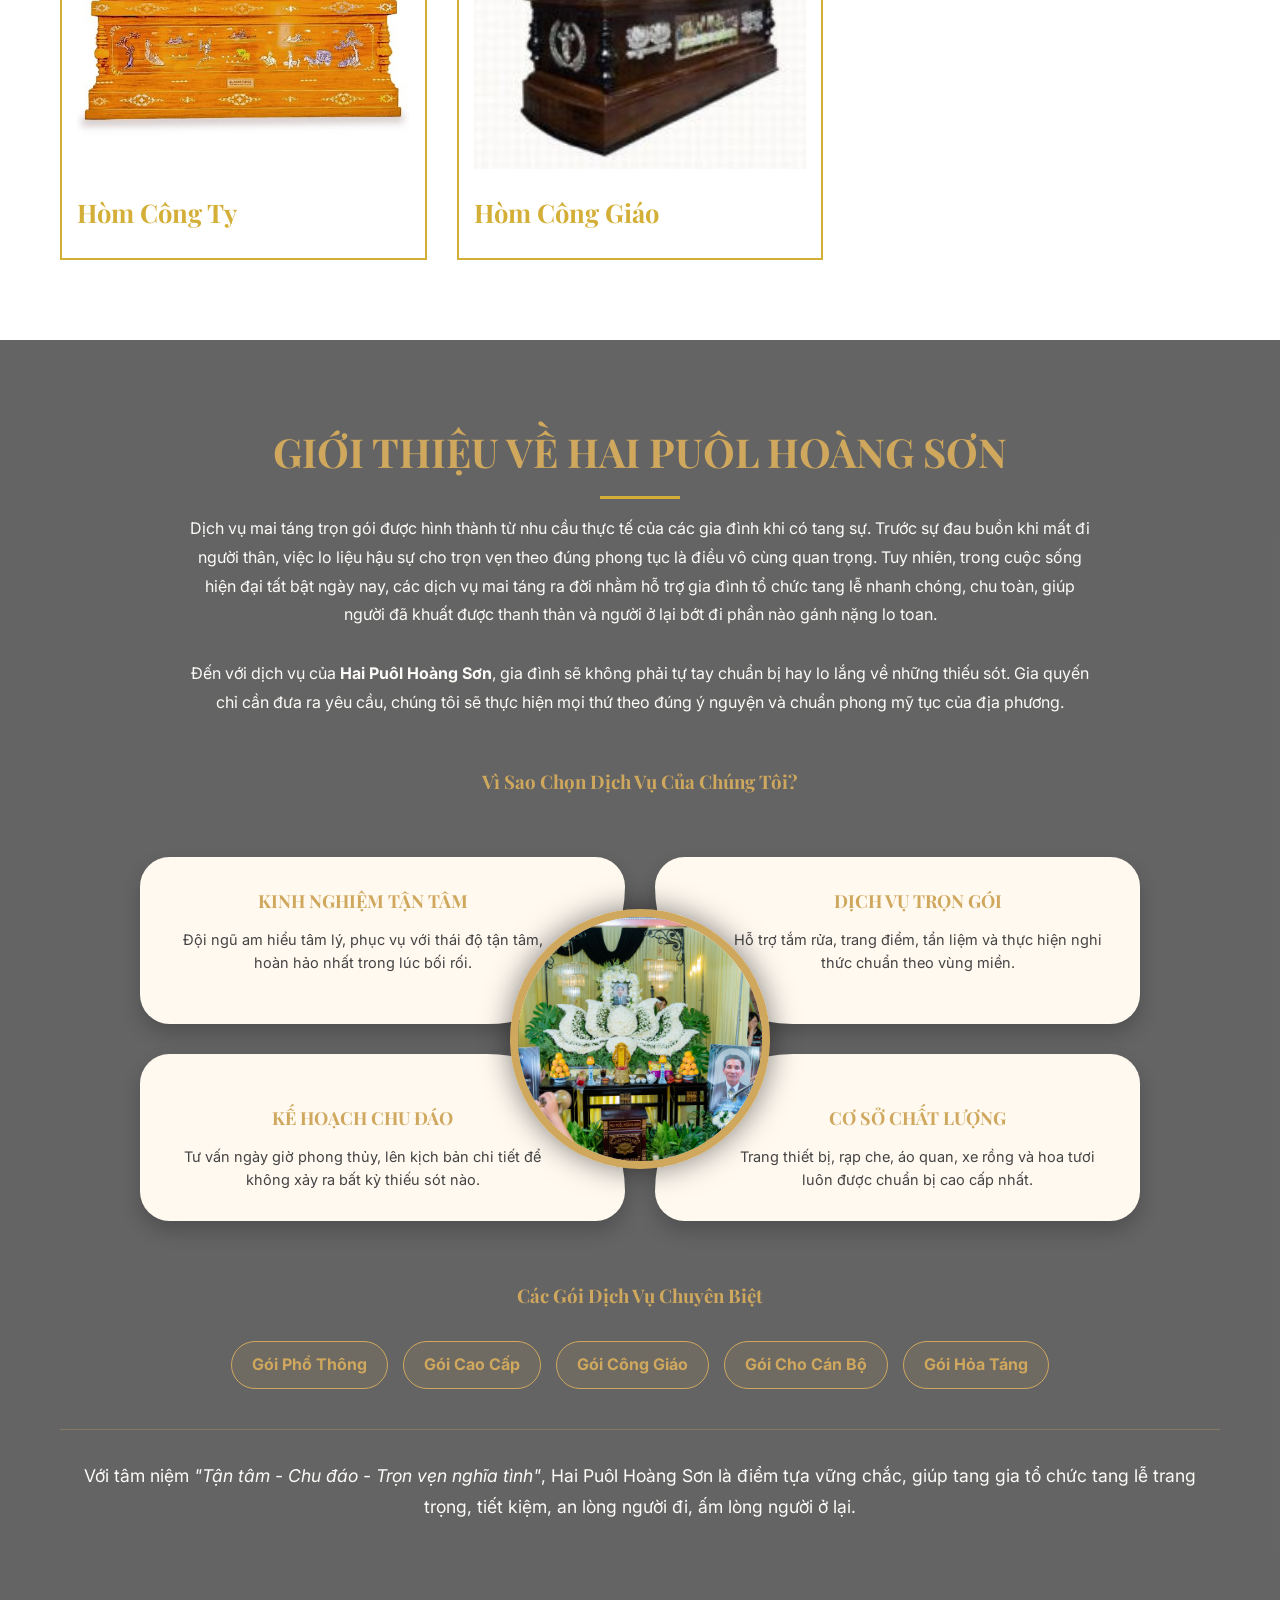
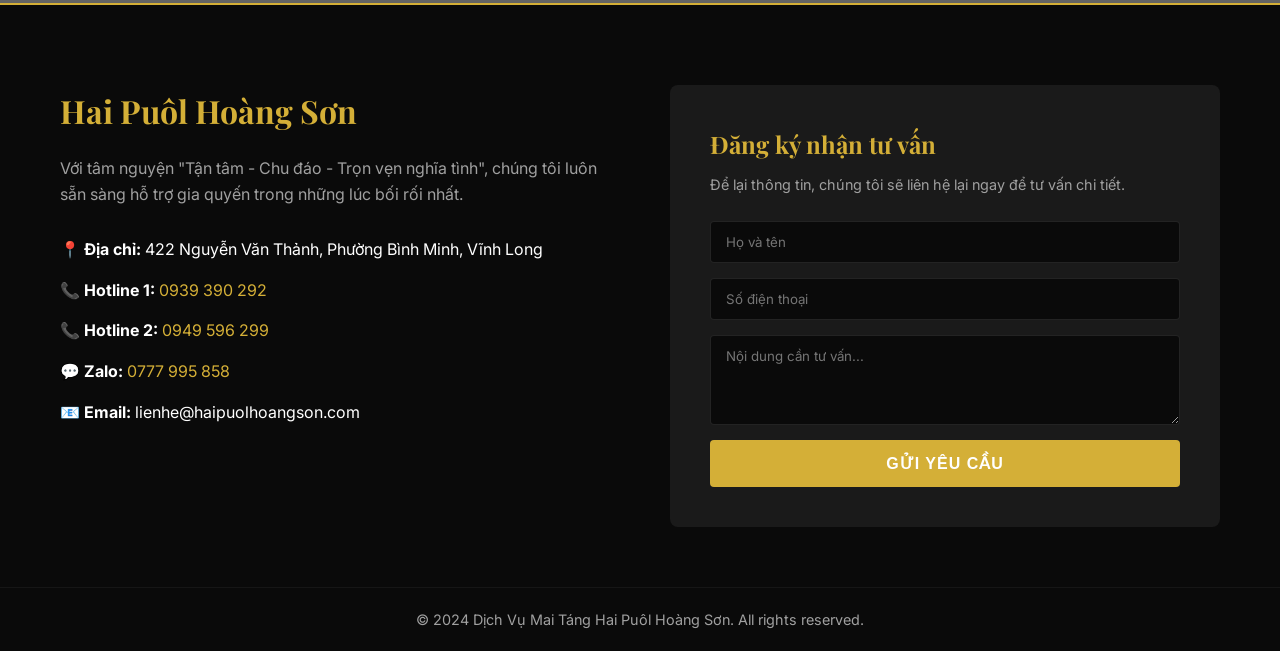
==== commit 7582a7ad: "thay đổi ảnh" ====
--- a/index.html
+++ b/index.html
@@ -72,11 +72,9 @@
             <div class="packages-grid">
                 
                 <!-- Gói Phổ Thông -->
-                <div class="package-card" data-images='["./images/dich-vu/goi-pho-thong/hinh-anh-goi-pho-thong-1.jpg", "./images/dich-vu/goi-pho-thong/hinh-anh-goi-pho-thong-2.jpg", "./images/dich-vu/goi-pho-thong/hinh-anh-goi-pho-thong-3.jpg", "./images/dich-vu/goi-pho-thong/hinh-anh-goi-pho-thong-4.jpg"]'>
-                    <div class="package-decor"></div>
-                    <!-- Ảnh số 1 làm ảnh đại diện -->
-                    <img src="./images/dich-vu/goi-pho-thong/hinh-anh-goi-pho-thong-1.jpg" alt="Gói Phổ Thông" class="package-img">
-                    <h3>Gói Phổ Thông</h3>
+                <div class="package-card" data-images='["./images/dich-vu/goi-an-tang-pho-thong/hinh-anh-goi-an-tang-pho-thong-1.jpg", "./images/dich-vu/goi-an-tang-pho-thong/hinh-anh-goi-an-tang-pho-thong-2.jpg", "./images/dich-vu/goi-an-tang-pho-thong/hinh-anh-goi-an-tang-pho-thong-3.jpg", "./images/dich-vu/goi-an-tang-pho-thong/hinh-anh-goi-an-tang-pho-thong-4.jpg"]'>
+                    <img src="./images/dich-vu/goi-an-tang-pho-thong/hinh-anh-goi-an-tang-pho-thong-1.jpg" alt="Gói An Táng Phổ Thông" class="package-img">
+                    <h3>Gói An Táng Phổ Thông</h3>
                     <button class="btn btn-secondary btn-sm" style="margin-bottom:10px;">Xem Thêm</button>
                     <p>Gói dịch vụ được lựa chọn nhiều nhất, trang trí đẹp mắt, đầy đủ nhân sự và phương tiện phục vụ.</p>
                 </div>
@@ -110,7 +108,6 @@
 
                 <!-- Gói Hỏa Táng Cao Cấp -->
                 <div class="package-card" data-images='["./images/dich-vu/goi-hoa-tang-cao-cap/hinh-anh-goi-hoa-tang-cao-cap-1.jpg", "./images/dich-vu/goi-hoa-tang-cao-cap/hinh-anh-goi-hoa-tang-cao-cap-2.jpg", "./images/dich-vu/goi-hoa-tang-cao-cap/hinh-anh-goi-hoa-tang-cao-cap-3.jpg", "./images/dich-vu/goi-hoa-tang-cao-cap/hinh-anh-goi-hoa-tang-cao-cap-4.jpg", "./images/dich-vu/goi-hoa-tang-cao-cap/hinh-anh-goi-hoa-tang-cao-cap-5.jpg"]'>
-                    <div class="package-decor"></div>
                     <img src="./images/dich-vu/goi-hoa-tang-cao-cap/hinh-anh-goi-hoa-tang-cao-cap-1.jpg" alt="Gói Hỏa Táng Cao Cấp" class="package-img">
                     <h3>Gói Hỏa Táng Cao Cấp</h3>
                     <button class="btn btn-secondary btn-sm" style="margin-bottom:10px;">Xem Thêm</button>
@@ -118,10 +115,9 @@
                 </div>
 
                 <!-- Gói Cao Cấp -->
-                <div class="package-card featured" data-images='["./images/dich-vu/goi-cao-cap/hinh-anh-goi-cao-cap-1.jpg", "./images/dich-vu/goi-cao-cap/hinh-anh-goi-cao-cap-2.jpg", "./images/dich-vu/goi-cao-cap/hinh-anh-goi-cao-cap-3.jpg", "./images/dich-vu/goi-cao-cap/hinh-anh-goi-cao-cap-4.jpg", "./images/dich-vu/goi-cao-cap/hinh-anh-goi-cao-cap-5.jpg", "./images/dich-vu/goi-cao-cap/hinh-anh-goi-cao-cap-6.jpg"]'>
-                    <div class="package-decor"></div>
-                    <img src="./images/dich-vu/goi-cao-cap/hinh-anh-goi-cao-cap-1.jpg" alt="Gói Cao Cấp" class="package-img">
-                    <h3>Gói Cao Cấp</h3>
+                <div class="package-card featured" data-images='["./images/dich-vu/goi-an-tang-cao-cap/hinh-anh-goi-an-tang-cao-cap-1.jpg", "./images/dich-vu/goi-an-tang-cao-cap/hinh-anh-goi-an-tang-cao-cap-2.jpg", "./images/dich-vu/goi-an-tang-cao-cap/hinh-anh-goi-an-tang-cao-cap-3.jpg", "./images/dich-vu/goi-an-tang-cao-cap/hinh-anh-goi-an-tang-cao-cap-4.jpg", "./images/dich-vu/goi-an-tang-cao-cap/hinh-anh-goi-an-tang-cao-cap-5.jpg", "./images/dich-vu/goi-an-tang-cao-cap/hinh-anh-goi-an-tang-cao-cap-6.jpg", "./images/dich-vu/goi-an-tang-cao-cap/hinh-anh-goi-an-tang-cao-cap-7.jpg"]'>
+                    <img src="./images/dich-vu/goi-an-tang-cao-cap/hinh-anh-goi-an-tang-cao-cap-1.jpg" alt="Gói An Táng Cao Cấp" class="package-img">
+                    <h3>Gói An Táng Cao Cấp</h3>
                     <button class="btn btn-secondary btn-sm" style="margin-bottom:10px;">Xem Thêm</button>
                     <p>Sử dụng các vật phẩm cao cấp, trang trí hoa tươi sang trọng, đội ngũ phục vụ chuyên nghiệp chuẩn mực.</p>
                 </div>
@@ -192,46 +188,62 @@
         <div class="container">
             <h2 class="section-title">Quan Tài</h2>
             <div class="packages-grid">
-                <div class="package-card" data-images='["./images/quan-tai/hinh-anh-hom-go-xa-cu.jpg"]'>
+                <a href="quan-tai-chi-tiet.html?id=hom-go-xa-cu" style="text-decoration: none; color: inherit;">
+<div class="package-card" data-images='["./images/quan-tai/hinh-anh-hom-go-xa-cu.jpg"]'>
                     <div class="package-decor"></div>
                     <img src="./images/quan-tai/hinh-anh-hom-go-xa-cu.jpg" alt="Hòm Gỗ Xà Cừ" class="package-img">
                     <h3>Hòm Gỗ Xà Cừ</h3>
                 </div>
-                <div class="package-card" data-images='["./images/quan-tai/hinh-anh-go-sao.jpg"]'>
+</a>
+                <a href="quan-tai-chi-tiet.html?id=go-sao" style="text-decoration: none; color: inherit;">
+<div class="package-card" data-images='["./images/quan-tai/hinh-anh-go-sao.jpg"]'>
                     <div class="package-decor"></div>
                     <img src="./images/quan-tai/hinh-anh-go-sao.jpg" alt="Hòm Gỗ Sao" class="package-img">
                     <h3>Hòm Gỗ Sao</h3>
                 </div>
-                <div class="package-card" data-images='["./images/quan-tai/hinh-anh-hom-go-trai.jpg"]'>
+</a>
+                <a href="quan-tai-chi-tiet.html?id=hom-go-trai" style="text-decoration: none; color: inherit;">
+<div class="package-card" data-images='["./images/quan-tai/hinh-anh-hom-go-trai.jpg"]'>
                     <div class="package-decor"></div>
                     <img src="./images/quan-tai/hinh-anh-hom-go-trai.jpg" alt="Hòm Gỗ Trai" class="package-img">
                     <h3>Hòm Gỗ Trai</h3>
                 </div>
-                <div class="package-card" data-images='["./images/quan-tai/hinh-anh-hom-go-cam-xe.jpg"]'>
+</a>
+                <a href="quan-tai-chi-tiet.html?id=hom-go-cam-xe" style="text-decoration: none; color: inherit;">
+<div class="package-card" data-images='["./images/quan-tai/hinh-anh-hom-go-cam-xe.jpg"]'>
                     <div class="package-decor"></div>
                     <img src="./images/quan-tai/hinh-anh-hom-go-cam-xe.jpg" alt="Hòm Gỗ Căm Xe" class="package-img">
                     <h3>Hòm Gỗ Căm Xe</h3>
                 </div>
-                <div class="package-card" data-images='["./images/quan-tai/hinh-anh-hom-go-huong.jpg"]'>
+</a>
+                <a href="quan-tai-chi-tiet.html?id=hom-go-huong" style="text-decoration: none; color: inherit;">
+<div class="package-card" data-images='["./images/quan-tai/hinh-anh-hom-go-huong.jpg"]'>
                     <div class="package-decor"></div>
                     <img src="./images/quan-tai/hinh-anh-hom-go-huong.jpg" alt="Hòm Gỗ Hương" class="package-img">
                     <h3>Hòm Gỗ Hương</h3>
                 </div>
-                <div class="package-card" data-images='["./images/quan-tai/hinh-anh-hom-dai-coi.jpg"]'>
+</a>
+                <a href="quan-tai-chi-tiet.html?id=hom-dai-coi" style="text-decoration: none; color: inherit;">
+<div class="package-card" data-images='["./images/quan-tai/hinh-anh-hom-dai-coi.jpg"]'>
                     <div class="package-decor"></div>
                     <img src="./images/quan-tai/hinh-anh-hom-dai-coi.jpg" alt="Hòm Đại Cối" class="package-img">
                     <h3>Hòm Đại Cối</h3>
                 </div>
-                <div class="package-card" data-images='["./images/quan-tai/hinh-anh-hom-cong-ty.jpg"]'>
+</a>
+                <a href="quan-tai-chi-tiet.html?id=hom-cong-ty" style="text-decoration: none; color: inherit;">
+<div class="package-card" data-images='["./images/quan-tai/hinh-anh-hom-cong-ty.jpg"]'>
                     <div class="package-decor"></div>
                     <img src="./images/quan-tai/hinh-anh-hom-cong-ty.jpg" alt="Hòm Công Ty" class="package-img">
                     <h3>Hòm Công Ty</h3>
                 </div>
-                <div class="package-card" data-images='["./images/quan-tai/hinh-anh-hom-cong-giao.jpg"]'>
+</a>
+                <a href="quan-tai-chi-tiet.html?id=hom-cong-giao" style="text-decoration: none; color: inherit;">
+<div class="package-card" data-images='["./images/quan-tai/hinh-anh-hom-cong-giao.jpg"]'>
                     <div class="package-decor"></div>
                     <img src="./images/quan-tai/hinh-anh-hom-cong-giao.jpg" alt="Hòm Công Giáo" class="package-img">
                     <h3>Hòm Công Giáo</h3>
                 </div>
+</a>
             </div>
         </div>
     </section>
@@ -254,7 +266,7 @@
         <h3 class="subsection-title text-center">Vì Sao Chọn Dịch Vụ Của Chúng Tôi?</h3>
         <div class="flower-layout">
           <div class="center-circle">
-            <img src="images/dich-vu/goi-cao-cap/hinh-anh-goi-cao-cap-1.jpg" alt="Tang lễ trang nghiêm">
+            <img src="./images/dich-vu/goi-an-tang-cao-cap/hinh-anh-goi-an-tang-cao-cap-5.jpg" alt="Dịch vụ mai táng trọn gói Hai Puôl Hoàng Sơn">
           </div>
           
           <div class="petal-card card-tl">
--- a/style.css
+++ b/style.css
@@ -523,3 +523,39 @@
         justify-content: center;
     }
 }
+
+/* SLIDER SẢN PHẨM LIÊN QUAN */
+.related-slider-wrapper { position: relative; overflow: hidden; padding: 10px 40px; }
+.related-slider-track { display: flex; gap: 20px; overflow-x: auto; scroll-behavior: smooth; -ms-overflow-style: none; scrollbar-width: none; }
+.related-slider-track::-webkit-scrollbar { display: none; }
+.related-slider-track a { flex-shrink: 0; text-decoration: none; }
+.related-slider-track .package-card {
+    width: 280px; /* Cố định chiều rộng */
+    flex-shrink: 0; 
+    display: flex;
+    flex-direction: column;
+    justify-content: flex-start; /* Ép nội dung lên trên */
+    padding: 10px; /* Khoảng cách từ ảnh đến viền vàng */
+    border: 2px solid #cfa85e; /* Viền vàng chuẩn */
+    background-color: #fff; /* Nền trắng cho nổi bật ảnh */
+}
+
+.related-slider-track .package-card img {
+    width: 100% !important;
+    height: 220px !important; /* Cố định chiều cao cho TẤT CẢ ảnh */
+    object-fit: cover !important; /* Tự động cắt cúp phần thừa, giữ đúng tỷ lệ hình */
+    object-position: center !important; /* Luôn canh ngay giữa trọng tâm bức ảnh */
+    margin-bottom: 15px; /* Tạo khoảng cách với chữ bên dưới */
+    border-radius: 0; /* Đảm bảo góc vuông sắc nét */
+}
+
+.related-slider-track .package-card h3 {
+    text-align: center;
+    font-size: 16px;
+    margin: 0;
+    color: #333;
+}
+.slider-btn { position: absolute; top: 50%; transform: translateY(-50%); background: #fff; color: #cfa85e; border: none; border-radius: 50%; width: 40px; height: 40px; font-size: 20px; cursor: pointer; display: flex; align-items: center; justify-content: center; box-shadow: 0 2px 5px rgba(0,0,0,0.3); z-index: 10; transition: 0.3s; }
+.slider-btn:hover { background: #cfa85e; color: #fff; }
+.slider-btn.prev { left: 0; }
+.slider-btn.next { right: 0; }
